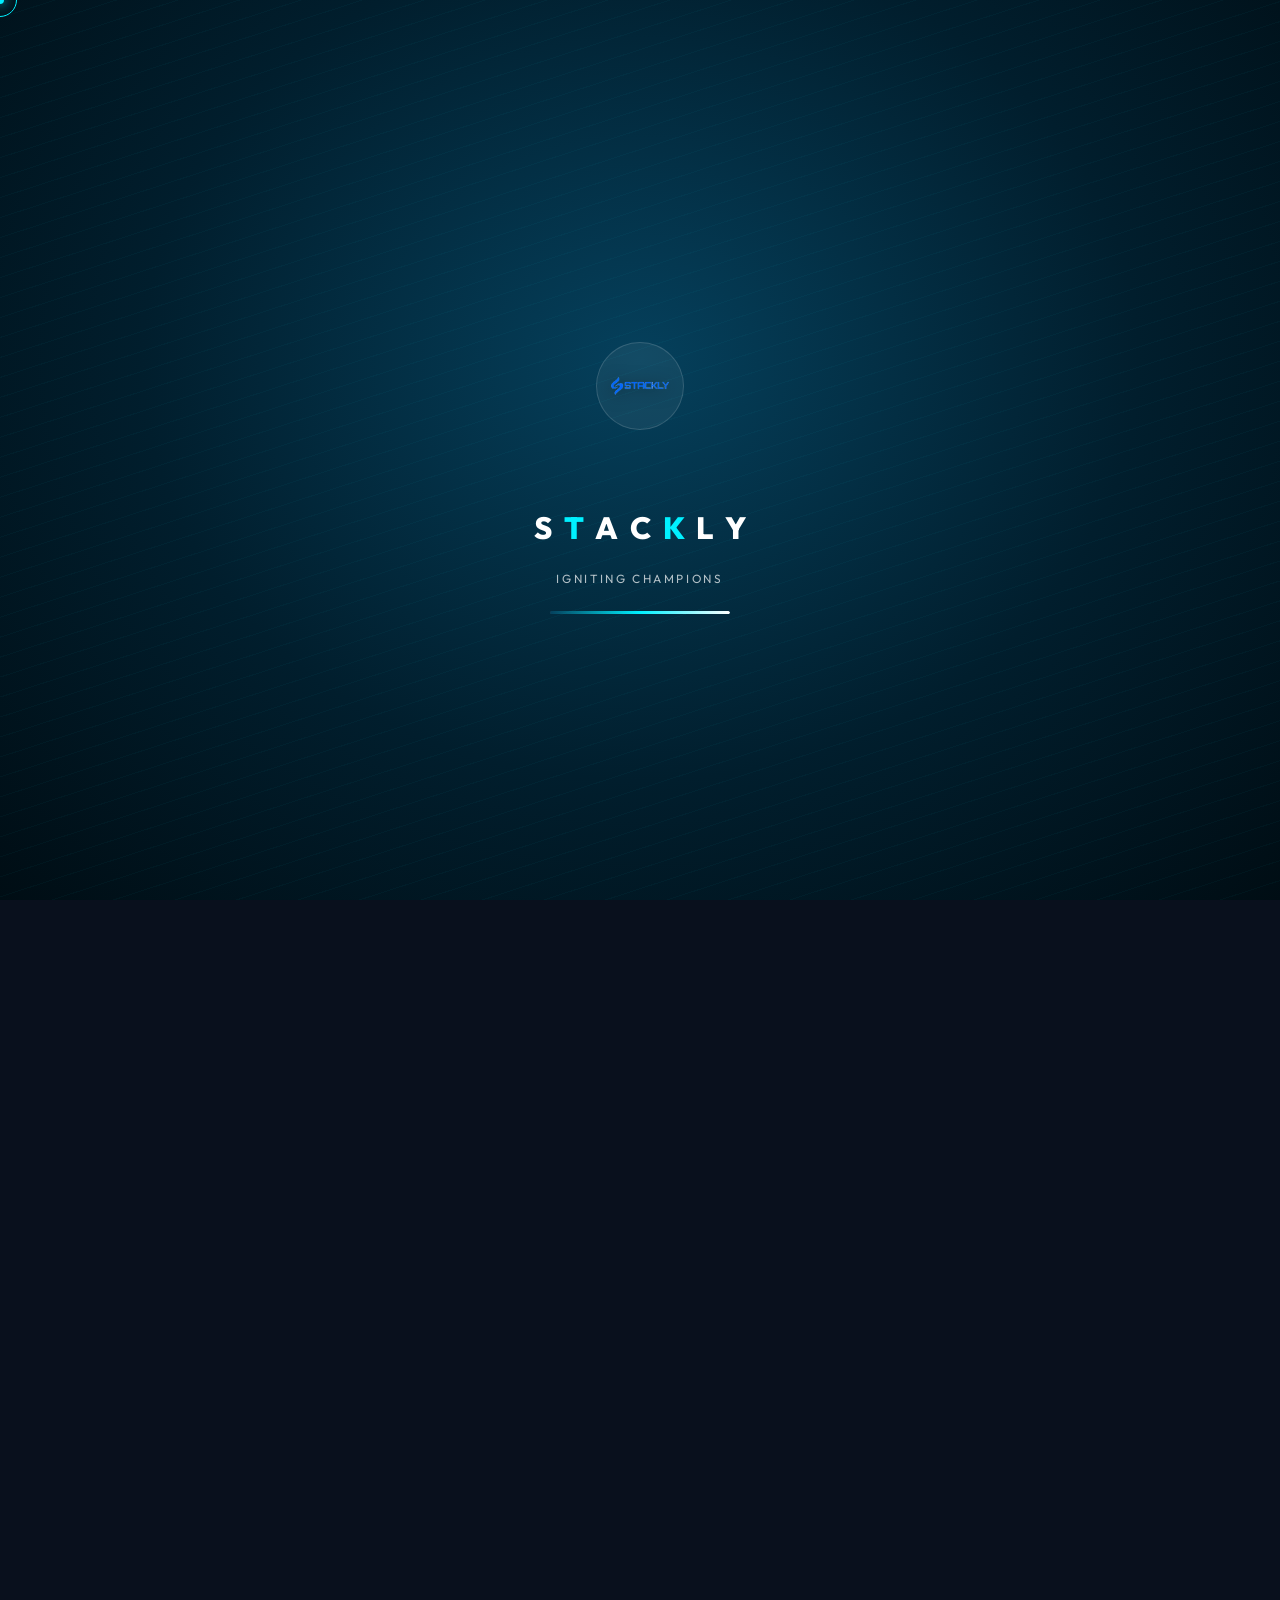
==== index.html @ e56c297e "Add files via upload" ====
<!DOCTYPE html>
<html lang="en" class="preloader-active">
<head>
    <meta charset="UTF-8">
    <meta name="viewport" content="width=device-width, initial-scale=1.0">
    <title>Stackly Sports Academy | Premium Experience</title>
    <link rel="icon" type="image/webp" href="assets/stacklylogo-transparent.webp">
    <link rel="stylesheet" href="style.css">
    <link rel="stylesheet" href="https://cdnjs.cloudflare.com/ajax/libs/font-awesome/6.5.1/css/all.min.css">
    <style>
        .hero {
            position: relative;
            min-height: 100vh;
            display: flex;
            align-items: center;
            justify-content: center;
            text-align: center;
            padding: 40px 20px;
        }
        .hero video {
            position: absolute;
            top: 0; left: 0; width: 100%; height: 100%;
            object-fit: cover;
            z-index: -2;
        }
        .hero-overlay {
            position: absolute;
            top: 0; left: 0; width: 100%; height: 100%;
            background: linear-gradient(to bottom, rgba(3,46,66,0.6), rgba(3,46,66,0.9));
            z-index: -1;
        }
        .hero-content {
            position: relative;
            z-index: 1;
            max-width: 800px;
        }
        .hero-content h1 {
            text-transform: uppercase;
            letter-spacing: 1px;
            text-shadow: 0 4px 15px rgba(0,0,0,0.6);
        }
        .about-redesign { 
            background: linear-gradient(145deg, rgba(16, 28, 52, 0.95) 0%, rgba(8, 15, 28, 0.98) 100%);
            border: 1.5px solid rgba(0, 240, 255, 0.2);
            border-radius: 24px; position: relative; 
            transform: scale(0.8);
            transform-origin: top center;
            margin-bottom: -120px; 
            box-shadow: 0 20px 50px rgba(0,0,0,0.5);
            backdrop-filter: blur(16px);
        }
        @media (max-width: 768px) {
            .about-redesign {
                transform: none;
                margin-bottom: 0;
            }
        }
        .about-stats {
            background: rgba(10, 18, 34, 0.9);
            padding: 30px;
            display: flex;
            justify-content: space-around;
            color: #ffffff;
            border-bottom-left-radius: 20px;
            border-bottom-right-radius: 20px;
            border-top: 1px solid rgba(0, 240, 255, 0.15);
        }
        .stat-item h3 { font-size: 3rem; margin-bottom: 5px; color: #ffffff !important; }
        .stat-item p { font-size: 1rem; margin-bottom: 0; color: #cbd5e1; }
        .floating-badge {
            position: absolute;
            bottom: 15%; right: 25%;
            width: 140px; height: 140px;
            z-index: 10;
        }
        .floating-badge-inner {
            width: 100%; height: 100%;
            position: relative;
        }
        .floating-badge-core {
            position: absolute;
            top: 50%; left: 50%;
            transform: translate(-50%, -50%);
            width: 70px; height: 70px;
            background: var(--bg-dark);
            border-radius: 50%;
            display: flex;
            align-items: center;
            justify-content: center;
            z-index: 2;
            border: 1.5px solid var(--accent);
            box-shadow: 0 0 20px rgba(0, 240, 255, 0.4);
        }
        .floating-badge-core i { font-size: 2rem; color: var(--accent); }
        .floating-badge .rotating-badge {
            position: absolute;
            top: 0; left: 0;
            width: 100%; height: 100%;
            z-index: 1;
            background: linear-gradient(135deg, var(--accent) 0%, var(--accent-blue) 100%);
            border-radius: 50%;
        }
        .floating-badge img { width: 100%; height: 100%; }
        .video-feature-section {
            position: relative;
            background: url('assets/academycenter.webp') center / cover no-repeat;
            padding: 50px 20px;
            overflow: hidden;
            margin-top: 0;
        }
        .video-feature-overlay {
            position: absolute; top: 0; left: 0; width: 100%; height: 100%;
            background: linear-gradient(to right, rgba(5,9,18,0.95) 30%, rgba(5,9,18,0.75));
            z-index: 1;
        }
        .video-feature-content { position: relative; z-index: 2; max-width: 800px; }
        .elite-coach-card {
            background: linear-gradient(145deg, rgba(16, 28, 52, 0.9) 0%, rgba(8, 15, 28, 0.95) 100%);
            border: 1px solid rgba(0, 240, 255, 0.18);
            border-radius: 18px;
            padding: 18px;
            text-align: center;
            transition: var(--transition);
            backdrop-filter: blur(14px);
            box-shadow: 0 14px 35px rgba(0,0,0,0.45);
        }
        .elite-coach-card:hover { transform: translateY(-10px); border-color: var(--accent); box-shadow: 0 20px 45px rgba(0,0,0,0.6), 0 0 25px rgba(0, 240, 255, 0.35); }
        .elite-coach-card img { width: 100%; height: 250px; object-fit: cover; border-radius: 12px; margin-bottom: 15px; transition: transform 0.6s ease; }
        .elite-coach-card:hover img { transform: scale(1.05); }
        .elite-coach-card h4 { margin-bottom: 5px; font-size: 1.25rem; color: #ffffff !important; }
        .elite-coach-card p { font-size: 0.9rem; margin-bottom: 15px; color: #cbd5e1; }
        .coach-social { display: flex; justify-content: center; gap: 10px; }
        .coach-social a {
            width: 34px; height: 34px; border-radius: 50%;
            background: rgba(0, 240, 255, 0.12);
            border: 1px solid rgba(0, 240, 255, 0.3);
            color: var(--accent);
            display: flex; align-items: center; justify-content: center;
            transition: var(--transition); font-size: 0.85rem;
        }
        .coach-social a:hover { transform: translateY(-3px); background: var(--accent); color: #050912; box-shadow: 0 0 15px rgba(0, 240, 255, 0.5); }
        .pricing-card { text-align: left; border: 2px solid transparent; display: flex; flex-direction: column; height: 100%; overflow: visible !important; border-radius: 20px; }
        .pricing-card .btn { margin-top: auto; }
        .pricing-card.premium {
            background-color: var(--bg-dark);
            color: var(--text-light);
            transform: scale(1.05);
            border-color: var(--accent);
        }
        .pricing-card.premium h3, .pricing-card.premium .text-dark { color: var(--text-light); }
        .pricing-card.premium p { color: #cbd5e1; }
        .pricing-features li { display: flex; gap: 10px; margin-bottom: 12px; font-size: 0.95rem; color: #cbd5e1; }
        .pricing-features i { color: var(--accent); margin-top: 4px; }
        .price-tag { font-size: 2.5rem; font-weight: bold; margin: 20px 0; color: #ffffff; }
        .price-tag span { font-size: 1rem; font-weight: normal; color: inherit; opacity: 0.7; }
        .proven-banner {
            background: linear-gradient(145deg, rgba(16, 28, 52, 0.95) 0%, rgba(8, 15, 28, 0.98) 100%);
            border: 1.5px solid rgba(0, 240, 255, 0.2);
            border-radius: 24px; overflow: hidden;
            display: flex; align-items: center; color: #ffffff;
            box-shadow: 0 20px 50px rgba(0,0,0,0.5);
            backdrop-filter: blur(16px);
        }
        .proven-content { padding: 40px; flex: 1; color: #ffffff; }
        .proven-content h2, .proven-content h3 { color: #ffffff !important; }
        .proven-content p { color: #cbd5e1 !important; }
        .proven-img { flex: 1; height: 100%; min-height: 400px; background: url('assets/coach female1-optimized.webp') center/cover; transition: transform 0.6s ease; }
        .proven-banner:hover .proven-img { transform: scale(1.05); }
    </style>
</head>
<body>
<div id="sa-preloader" class="sa-preloader" role="status" aria-live="polite" aria-label="Loading Stackly Sports Academy">
    <div class="sa-preloader__field" aria-hidden="true"></div>
    <div class="sa-preloader__core">
        <div class="sa-preloader__lane"></div>
        <div class="sa-preloader__lane sa-preloader__lane--mid"></div>
        <div class="sa-preloader__lane sa-preloader__lane--inner"></div>
        <div class="sa-preloader__runner" aria-hidden="true"><span></span></div>
        <div class="sa-preloader__ball" aria-hidden="true"></div>
        <div class="sa-preloader__mark">
            <img src="assets/stacklylogo-transparent.webp" alt="Stackly">
        </div>
    </div>
    <div class="sa-preloader__brand" aria-hidden="true">
        <span>S</span><span>T</span><span>A</span><span>C</span><span>K</span><span>L</span><span>Y</span>
    </div>
    <p class="sa-preloader__tag">Igniting champions</p>
    <div class="sa-preloader__bar" aria-hidden="true"><span></span></div>
</div>
<script>
(function () {
  window.__saPreloaderStarted = true;
  document.documentElement.classList.add("preloader-active");
  setTimeout(function () {
    var el = document.getElementById("sa-preloader");
    document.documentElement.classList.remove("preloader-active");
    if (!el || el.classList.contains("is-done")) return;
    el.classList.add("is-done");
    setTimeout(function () { if (el.parentNode) el.parentNode.removeChild(el); }, 600);
  }, 2000);
})();
</script>
<div class="page-wrapper">
    <nav class="navbar">
        <a href="index.html" class="nav-logo">
            <img src="assets/stacklylogo-transparent.webp" alt="Stackly Logo">
        </a>
        <div class="menu-toggle"><i class="fas fa-bars"></i></div>
        <div class="nav-links">
        <div class="mobile-menu-header">
            <img src="assets/stacklylogo-transparent.webp" alt="Stackly Logo">
            <button class="mobile-close-btn"><i class="fas fa-times"></i></button>
        </div>
            <a href="index.html">Home</a>
            <a href="about.html">About</a>
            <a href="program.html">Program</a>
            <a href="pricing.html">Pricing</a>
            <a href="blog.html">Blog</a>
            <a href="contact.html">Contact</a>
        <div class="mobile-auth-wrapper" data-auth-nav>
            <a href="signin.html" class="btn btn-outline">Sign In</a>
            <a href="signup.html" class="btn btn-primary">Get Started</a>
        </div>
        </div>
        <div class="nav-auth-buttons" data-auth-nav style="display: flex; gap: 15px; margin-left: auto; align-items: center;">
                <a href="signin.html" class="btn btn-outline" style="padding: 10px 25px; font-size: 1.05rem;">Sign In</a>
                <a href="signup.html" class="btn btn-primary" style="padding: 10px 25px; font-size: 1.05rem;">Get Started <i class="fas fa-arrow-right"></i></a>
            </div>
    </nav>
    <header class="hero">
        <video id="heroVideo" src="video/basketball.mp4" autoplay loop muted playsinline preload="auto"></video>
        <div class="hero-overlay"></div>
        <div class="hero-content anim-fade-up" style="display: flex; flex-direction: column; gap: 30px; padding-top: 80px;">
            <p class="anim-slide-left del-100" style="color: var(--accent); font-weight: bold; letter-spacing: 2px; text-transform: uppercase; margin: 0;">Unleash Your Potential</p>
            <h1 class="anim-zoom-in del-200" style="margin: 0;">Elite Multi-Sports Academy for <span class="highlight">Champions</span></h1>
            <p class="anim-fade-up del-300" style="color: #e0e0e0; font-size: 1.2rem; margin: 0;">We provide expert coaching across Football, Basketball, Cricket, Tennis, Volleyball, and Athletics. Develop your skills with our performance-focused training designed for beginners and competitive athletes alike.</p>
            <div class="d-flex justify-center gap-2 anim-fade-up del-400">
                <a href="404.html" class="btn btn-primary">Start Your Own Journey <i class="fas fa-arrow-right"></i></a>
                <a href="404.html" class="btn btn-outline">Contact Us <i class="fas fa-arrow-right"></i></a>
            </div>
        </div>
    </header>
    <section class="bg-light-section anim-fade-up about-section" style="padding-top: 60px;">
        <div class="container about-redesign">
            <div class="floating-badge anim-zoom-in del-300">
                <div class="floating-badge-inner">
                    <div class="floating-badge-core">
                        <i class="fas fa-trophy text-light"></i>
                    </div>
                    <svg class="rotating-badge" viewBox="0 0 100 100" aria-hidden="true">
                        <path id="badgePath" d="M 50, 50 m -38, 0 a 38,38 0 1,1 76,0 a 38,38 0 1,1 -76,0" fill="transparent" />
                        <text fill="#00f0ff" font-weight="800" font-size="13" letter-spacing="1.2">
                            <textPath href="#badgePath">Play Better · Win Smarter · </textPath>
                        </text>
                    </svg>
                </div>
            </div>
            <div class="about-redesign-layout" style="display: flex; gap: 30px; align-items: stretch; flex-wrap: wrap;">
                <div style="flex: 2; display: flex; flex-direction: column; gap: 30px; min-width: 60%;">
                    <div style="display: flex; gap: 20px; align-items: stretch; flex-wrap: wrap;">
                        <div class="anim-slide-right" style="flex: 1; min-width: 250px; display: flex; align-items: flex-end;">
                            <img src="assets/coach female1-optimized.webp" alt="Coach" style="width: 100%; height: 480px; object-fit: cover; object-position: top center; border-radius: 10px; margin-bottom: -15px;">
                        </div>
                        <div class="anim-fade-up del-100" style="flex: 1.5; padding-top: 10px; min-width: 300px; position: relative; padding-bottom: 30px;">
                            <p style="text-transform: uppercase; letter-spacing: 1px; font-weight: bold; margin-bottom: 5px; opacity: 0.5;"><i class="fas fa-info-circle text-light"></i> ABOUT US</p>
                            <h2 class="text-light" style="margin-bottom: 15px;"><span class="highlight">Elevate Your Game</span> at Our<br>Sports Academy</h2>
                            <p style="color: #ffffff;">Experience world-class athletic facilities, professional coaching, and a thriving community built for athletes in Football, Basketball, Tennis, Cricket, and more.</p>
                            <p style="color: #ffffff;">Where passion meets performance, and every match feels unforgettable.</p>
                            <ul class="gap-2 flex-column" style="margin: 20px 0;">
                                <li class="anim-slide-left del-200" style="display: flex; gap: 15px; align-items: center;"><i class="far fa-check-square highlight" style="font-size: 1.2rem;"></i> <span class="text-light" style="font-weight: 600;">Community-Driven Culture</span></li>
                                <li class="anim-slide-left del-300" style="display: flex; gap: 15px; align-items: center;"><i class="far fa-check-square highlight" style="font-size: 1.2rem;"></i> <span class="text-light" style="font-weight: 600;">Programs for All Levels</span></li>
                                <li class="anim-slide-left del-400" style="display: flex; gap: 15px; align-items: center;"><i class="far fa-check-square highlight" style="font-size: 1.2rem;"></i> <span class="text-light" style="font-weight: 600;">Modern Training Approach</span></li>
                            </ul>
                            <div style="display: flex; justify-content: space-between; align-items: center;">
                                <a href="404.html" class="btn btn-primary" style="margin-top: 10px;">Learn More About Us <i class="fas fa-arrow-right"></i></a>
                            </div>
                        </div>
                    </div>
                    <div class="about-stats about-redesign-stats anim-fade-up del-200" style="background-color: #f2f7ec; border-radius: 10px; padding: 25px 40px; display: flex; justify-content: space-around; box-shadow: none; margin-top: -20px; align-items: center; border: 1px solid rgba(139, 195, 74, 0.2);">
                        <div class="stat-item text-center">
                            <h3 style="color: blue; margin-bottom: 5px; font-size: 2.2rem;">10+</h3>
                            <p style="margin: 0; color: #555; font-size: 0.95rem;">Years of coaching excellence</p>
                        </div>
                        <div class="stat-item text-center">
                            <h3 style="color: blue; margin-bottom: 5px; font-size: 2.2rem;">8K</h3>
                            <p style="margin: 0; color: #555; font-size: 0.95rem;">Active & satisfied members</p>
                        </div>
                        <div class="stat-item text-center">
                            <h3 style="color: blue; margin-bottom: 5px; font-size: 2.2rem;">97%</h3>
                            <p style="margin: 0; color: #555; font-size: 0.95rem;">Positive improvement rate</p>
                        </div>
                    </div>
                </div>
                <div class="anim-slide-left rounded-img" style="flex: 1; border-radius: 10px; overflow: hidden; min-width: 30%;">
                    <img src="assets/academy.webp" alt="Player" class="img-fit" style="height: 100%; border-radius: 10px;">
                </div>
            </div>
        </div>
    </section>
   <section class="bg-light-section arsenal-section" style="padding-top: 20px; padding-bottom: 40px;">
    <div class="container">
        <div class="section-header section-header-center anim-fade-up">
            <h2 style="font-size: 2.8rem; margin-bottom: 15px; color: #ffffff;">
                The Stackly <span class="highlight">Sports Arena</span>
            </h2>
            <p style="color: #666; max-width: 600px; margin: 0 auto; font-size: 1.1rem;">
                Experience world-class sports facilities designed to improve fitness, skills, teamwork, and performance.
            </p>
        </div>

        <div class="facility-grid">

            <div class="facility-card anim-zoom-in del-100 hover-shine hover-glow">
                <img src="./assets/cricket.webp" alt="Cricket Ground" class="facility-img">
                <div class="facility-overlay"></div>
                <div class="facility-content">
                    <h3 class="text-light" style="margin: 0; font-size: 1.3rem;">
                        Professional Cricket Ground
                    </h3>
                    <p style="font-size: 0.95rem;">
                        Full-size pitch for professional cricket training.
                    </p>
                </div>
            </div>

            <div class="facility-card anim-zoom-in del-200 hover-shine hover-glow">
                <img src="./assets/volleyball.webp" alt="Volleyball Court" class="facility-img">
                <div class="facility-overlay"></div>
                <div class="facility-content">
                    <h3 class="text-light" style="margin: 0; font-size: 1.3rem;">
                        Pro Volleyball Court
                    </h3>
                    <p style="font-size: 0.95rem;">
                        Competition-ready court for team training.
                    </p>
                </div>
            </div>

            <div class="facility-card anim-zoom-in del-300 hover-shine hover-glow">
                <img src="./assets/badminton.webp" alt="Badminton Court" class="facility-img">
                <div class="facility-overlay"></div>
                <div class="facility-content">
                    <h3 class="text-light" style="margin: 0; font-size: 1.3rem;">
                        Badminton Arena
                    </h3>
                    <p style="font-size: 0.95rem;">
                        Indoor courts for speed and agility training.
                    </p>
                </div>
            </div>

            <div class="facility-card anim-zoom-in del-400 hover-shine hover-glow">
                <img src="./assets/running-track-.webp" alt="Athletics Track" class="facility-img">
                <div class="facility-overlay"></div>
                <div class="facility-content">
                    <h3 class="text-light" style="margin: 0; font-size: 1.3rem;">
                        Athletics Track
                    </h3>
                    <p style="font-size: 0.95rem;">
                        Professional track for sprint and endurance training.
                    </p>
                </div>
            </div>

        </div>
    </div>
</section>


<section class="container" style="padding-top: 40px;">
    <div class="proven-banner anim-zoom-in hover-glow">

        <div class="proven-content anim-slide-right del-200">

            <h2 class="text-light">
                Expert Sports Coaching That Builds
                <span class="highlight">Confident Athletes</span>
            </h2>

            <p class="text-light" style="margin-bottom: 30px;">
                Professional coaching, structured training, and personalized guidance
                help athletes improve technique, fitness, confidence, and competitive performance.
            </p>

            <div class="d-flex align-center gap-2">

                <div style="display: flex; margin-right: 10px;">

                    <img src="assets/coach female1-optimized.webp"
                         style="width: 40px; height: 40px; border-radius: 50%; border: 2px solid #fff; margin-left: -10px;">

                    <img src="assets/coach male1-optimized.webp"
                         style="width: 40px; height: 40px; border-radius: 50%; border: 2px solid #fff; margin-left: -10px;">

                    <img src="assets/m1.webp"
                         style="width: 40px; height: 40px; border-radius: 50%; border: 2px solid #fff; margin-left: -10px;">

                    <div style="width: 40px; height: 40px; border-radius: 50%;
                                border: 2px solid #fff; margin-left: -10px;
                                background: var(--accent); display: flex;
                                align-items: center; justify-content: center;
                                font-weight: bold; font-size: 0.8rem;"
                         class="text-light">
                        8K+
                    </div>

                </div>

                <div>
                    <p style="margin: 0; font-size: 0.85rem;" class="text-muted">
                        Trusted by
                    </p>

                    <p style="margin: 0; font-weight: bold; font-size: 0.95rem;" class="text-light">
                        8000+ happy athletes
                    </p>
                </div>

            </div>
        </div>

        <div class="proven-img anim-slide-left del-300"></div>

    </div>
</section>


<section class="bg-light-section" style="margin-top: 60px;">

    <div class="container grid grid-2 gap-4 align-center">

        <div class="anim-slide-right rounded-img"
             style="box-shadow: -20px 20px 0px rgba(0, 240, 255, 0.2); overflow: visible;">

            <img src="assets/trainingcenter.webp"
                 alt="Sports Training"
                 class="img-fit"
                 style="max-height: 600px; border-radius: 15px;">

        </div>

        <div class="anim-slide-left del-200">

            <p style="text-transform: uppercase; letter-spacing: 1px; font-weight: bold; margin-bottom: 5px;">
                <i class="fas fa-cogs text-light"></i>
                HOW IT WORKS
            </p>

            <p class="text-light" style="margin-bottom: 40px;">
                Our sports training program is designed to be simple, flexible,
                and performance-focused. Choose your sport, complete your assessment,
                and train with experienced coaches.
            </p>

            <div class="timeline">

                <div class="timeline-item anim-fade-up del-100">

                    <div class="timeline-icon">
                        <i class="fas fa-file-signature"></i>
                    </div>

                    <h4 class="text-light">
                        Choose Your Sport & Training Plan
                    </h4>

                    <p>
                        Select from Cricket, Volleyball, Badminton, Athletics,
                        Football, Basketball, Tennis, and other sports programs
                        based on your goals and experience level.
                    </p>

                </div>


                <div class="timeline-item anim-fade-up del-200">

                    <div class="timeline-icon">
                        <i class="fas fa-clipboard-check"></i>
                    </div>

                    <h4 class="text-light">
                        Complete Your Skill Assessment
                    </h4>

                    <p>
                        Our coaches evaluate your current fitness, technical skills,
                        strengths, and areas that need improvement.
                    </p>

                </div>


                <div class="timeline-item anim-fade-up del-300">

                    <div class="timeline-icon">
                        <i class="fas fa-users"></i>
                    </div>

                    <h4 class="text-light">
                        Train With Professional Coaches
                    </h4>

                    <p>
                        Participate in structured training sessions with experienced
                        coaches who provide feedback, technique correction, and
                        personalized performance guidance.
                    </p>

                </div>

            </div>

        </div>

    </div>

</section>


<section class="video-feature-section">

    <div class="video-feature-overlay"></div>

    <div class="container" style="position: relative; z-index: 2;">

        <div class="d-flex justify-between align-center" style="margin-bottom: 30px;">

            <div class="video-feature-content anim-slide-right">

                <p style="text-transform: uppercase; letter-spacing: 1px; font-weight: bold; margin-bottom: 5px;">
                    <i class="fas fa-cogs highlight"></i>
                    OUR TRAINING PROGRAMS
                </p>

                <h2 style="font-size: 3.5rem; line-height: 1.1; margin-bottom: 20px;">

                    Professional
                    <span class="highlight">Sports Training Programs</span>

                    to Build
                    <span class="highlight">
                        Skill, Fitness, and Confidence
                    </span>

                </h2>

                <p style="font-size: 1.1rem; color: #fff; max-width: 700px;">
                    Our training programs are designed for beginners,
                    developing athletes, and competitive players. Train across
                    cricket, volleyball, badminton, athletics, football,
                    basketball, tennis, and fitness with structured coaching
                    and performance-focused sessions.
                </p>

            </div>


            <div class="anim-zoom-in del-200">

                <div class="play-btn-wrapper">

                    <svg class="play-btn-text" viewBox="0 0 100 100">

                        <path id="circlePath"
                              d="M 50, 50 m -40, 0 a 40,40 0 1,1 80,0 a 40,40 0 1,1 -80,0"
                              fill="transparent" />

                        <text fill="var(--accent)"
                              font-weight="bold"
                              font-size="12"
                              letter-spacing="2">

                            <textPath href="#circlePath">
                                Watch our video · Watch our video ·
                            </textPath>

                        </text>

                    </svg>

                    <div class="play-btn-icon">
                        <i class="fas fa-play" style="margin-left: 5px;"></i>
                    </div>

                </div>

            </div>

        </div>


        <div class="grid grid-4 gap-2">

            <div class="glass-card d-flex gap-1 align-center anim-fade-up del-100">

                <i class="fas fa-medal fa-2x highlight"></i>

                <h4 style="margin: 0; font-size: 1.1rem;">
                    Professional Sports Coaching
                </h4>

            </div>


            <div class="glass-card d-flex gap-1 align-center anim-fade-up del-200">

                <i class="fas fa-running fa-2x highlight"></i>

                <h4 style="margin: 0; font-size: 1.1rem;">
                    Fitness & Performance Training
                </h4>

            </div>


            <div class="glass-card d-flex gap-1 align-center anim-fade-up del-300">

                <i class="fas fa-trophy fa-2x highlight"></i>

                <h4 style="margin: 0; font-size: 1.1rem;">
                    Competition Preparation
                </h4>

            </div>


            <div class="glass-card d-flex gap-1 align-center anim-fade-up del-400">

                <i class="fas fa-brain fa-2x highlight"></i>

                <h4 style="margin: 0; font-size: 1.1rem;">
                    Strategy & Game Intelligence
                </h4>

            </div>

        </div>

    </div>

</section>


<div class="video-modal" id="videoModal">

    <div class="video-modal-content">

        <i class="fas fa-times close-modal"></i>

        <video src="video/hero2.mp4"
               controls
               style="width: 100%; display: block;">
        </video>

    </div>

</div>


<section class="bg-light-section"
         style="padding-top: 50px; padding-bottom: 50px;">

    <div class="container">

        <div class="section-header section-header-center anim-fade-up"
             style="margin-bottom: 2rem;">

            <p style="text-transform: uppercase;
                      letter-spacing: 1px;
                      font-weight: bold;
                      color: #00f0ff;
                      margin-bottom: 5px;">
                OUR COACHING TEAM
            </p>

            <h2 style="font-size: 2.8rem;
                       margin-bottom: 15px;
                       color: #ffffff;">

                Meet Our
                <span class="highlight">Expert Coaches</span>

            </h2>

        </div>


        <div class="coach-grid">

            <div class="coach-card anim-slide-left del-100 hover-lift hover-shine">

                <img src="./assets/coach male5-optimized.webp"
                     alt="Cricket Coach"
                     class="coach-img">

                <h3 style="color: #ffffff; margin-bottom: 5px;">
                    Arjun Mehta
                </h3>

                <p style="color: #00f0ff;
                          font-size: 0.9rem;
                          font-weight: bold;">
                    Head Cricket Coach
                </p>

                <p style="color: #666;
                          font-size: 0.9rem;
                          margin-top: 15px;
                          line-height: 1.4;">
                    Specializes in batting technique, bowling skills,
                    match preparation, and youth development.
                </p>

                <div class="coach-socials">
                    <a href="404.html"><i class="fa-brands fa-x-twitter"></i></a>
                    <a href="404.html"><i class="fa-brands fa-instagram"></i></a>
                    <a href="404.html"><i class="fa-brands fa-facebook-f"></i></a>
                </div>

            </div>


            <div class="coach-card anim-zoom-in del-200 hover-lift hover-shine">

                <img src="./assets/coach female1-optimized.webp"
                     alt="Volleyball Coach"
                     class="coach-img">

                <h3 style="color: #ffffff; margin-bottom: 5px;">
                    Ananya Rao
                </h3>

                <p style="color: #00f0ff;
                          font-size: 0.9rem;
                          font-weight: bold;">
                    Volleyball Director
                </p>

                <p style="color: #666;
                          font-size: 0.9rem;
                          margin-top: 15px;
                          line-height: 1.4;">
                    Focuses on team coordination, serving techniques,
                    defensive skills, and competitive preparation.
                </p>

                <div class="coach-socials">
                    <a href="404.html"><i class="fa-brands fa-x-twitter"></i></a>
                    <a href="404.html"><i class="fa-brands fa-instagram"></i></a>
                    <a href="404.html"><i class="fa-brands fa-facebook-f"></i></a>
                </div>

            </div>


            <div class="coach-card anim-slide-right del-300 hover-lift hover-shine">

                <img src="./assets/coach male1-optimized.webp"
                     alt="Badminton Coach"
                     class="coach-img">

                <h3 style="color: #ffffff; margin-bottom: 5px;">
                    Rahul Verma
                </h3>

                <p style="color: #00f0ff;
                          font-size: 0.9rem;
                          font-weight: bold;">
                    Badminton Coach
                </p>

                <p style="color: #666;
                          font-size: 0.9rem;
                          margin-top: 15px;
                          line-height: 1.4;">
                    Specializes in footwork, racket control, agility,
                    attacking play, and match strategy.
                </p>

                <div class="coach-socials">
                    <a href="404.html"><i class="fa-brands fa-x-twitter"></i></a>
                    <a href="404.html"><i class="fa-brands fa-instagram"></i></a>
                    <a href="404.html"><i class="fa-brands fa-facebook-f"></i></a>
                </div>

            </div>


            <div class="coach-card anim-zoom-in del-400 hover-lift hover-shine">

                <img src="./assets/w5.webp"
                     alt="Athletics Coach"
                     class="coach-img">

                <h3 style="color: #ffffff; margin-bottom: 5px;">
                    Priya Sharma
                </h3>

                <p style="color: #00f0ff;
                          font-size: 0.9rem;
                          font-weight: bold;">
                    Head Athletics Coach
                </p>

                <p style="color: #666;
                          font-size: 0.9rem;
                          margin-top: 15px;
                          line-height: 1.4;">
                    Specializes in sprint mechanics, endurance,
                    strength conditioning, and athletic performance.
                </p>

                <div class="coach-socials">
                    <a href="404.html"><i class="fa-brands fa-x-twitter"></i></a>
                    <a href="404.html"><i class="fa-brands fa-instagram"></i></a>
                    <a href="404.html"><i class="fa-brands fa-facebook-f"></i></a>
                </div>

            </div>

        </div>

    </div>

</section>
    <section class="facts-section">
        <div class="container">
            <div class="facts-grid">
                <div class="facts-image-col anim-slide-left" style="height: 100%;">
                    <img src="assets/academycenter.webp" alt="Coach" style="width: 100%; height: 100%; min-height: 350px; object-fit: cover; border-radius: 20px;">
                </div>
                <div class="facts-content-col anim-fade-up del-200">
                    <div class="facts-header">
                        <p style="color: #ffffff; font-weight: bold; text-transform: uppercase; letter-spacing: 1px; display: flex; align-items: center; gap: 10px; margin-bottom: 15px;"><i class="fas fa-info-circle" style="color: var(--accent);"></i> OUR FACTS</p>
                        <h2 class="facts-title">Impressive facts <span style="font-weight: normal;">about our<br>sports academy</span></h2>
                        <p class="facts-desc">Discover what makes our academy one of the most trusted and fastest-growing communities. From expert coaching to top-class facilities and thriving member engagement — we elevate every player's experience.</p>
                    </div>
                    <div class="facts-stats">
                        <div class="stat-box">
                            <h3>10+</h3>
                            <p>Years of coaching<br>excellence</p>
                        </div>
                        <div class="stat-box">
                            <h3>8K</h3>
                            <p>Active & satisfied<br>members</p>
                        </div>
                        <div class="stat-box">
                            <h3>97%</h3>
                            <p>Positive improvement<br>rate</p>
                        </div>
                    </div>
                    <div class="facts-checklist">
                        <p><i class="fas fa-check-square"></i> Eco-Friendly Court Design</p>
                        <p><i class="fas fa-check-square"></i> Energetic Sports Community</p>
                        <p><i class="fas fa-check-square"></i> Host of Local Tournaments</p>
                        <p><i class="fas fa-check-square"></i> Professional Facility Maintenance</p>
                    </div>
                    <a href="404.html" class="btn btn-primary" style="padding: 15px 35px; font-weight: bold; margin-top: 10px; border-radius: 30px;">Learn More About Us <i class="fas fa-arrow-right" style="margin-left: 5px;"></i></a>
                </div>
            </div>
        </div>
    </section>

    <!-- NEW SECTION 1: Live Arena & Turf Training Schedule Matrix -->
    <section class="content-section athletic-bg-grid" id="arena-schedule">
        <div class="container">
            <div class="section-header section-header-center anim-fade-up">
                <span class="section-eyebrow"><i class="fas fa-calendar-check"></i> Real-Time Arena Schedule</span>
                <h2>Live Turf & Court <span class="highlight">Daily Training Slots</span></h2>
                <p style="max-width: 720px; margin: 0 auto;">Check open arena slots, competitive scrimmage schedules, and masterclass times updated live across all 6 sport departments.</p>
            </div>
            
            <div class="schedule-filter-bar anim-fade-up del-100">
                <button class="schedule-filter-btn active" data-filter="all"><i class="fas fa-th-large"></i> All Arenas</button>
                <button class="schedule-filter-btn" data-filter="football"><i class="fas fa-futbol"></i> Football Turf</button>
                <button class="schedule-filter-btn" data-filter="basketball"><i class="fas fa-basketball"></i> Hardwood Court</button>
                <button class="schedule-filter-btn" data-filter="tennis"><i class="fas fa-table-tennis-paddle-ball"></i> Tennis Center</button>
                <button class="schedule-filter-btn" data-filter="track"><i class="fas fa-person-running"></i> Sprint Track</button>
            </div>

            <div class="schedule-grid-table anim-fade-up del-200">
                <div class="schedule-card" data-sport="football">
                    <div class="d-flex justify-between align-center" style="margin-bottom: 12px;">
                        <span class="schedule-time-badge">06:00 - 08:00 AM</span>
                        <span class="sports-badge sports-badge-volt"><i class="fas fa-circle-dot"></i> Live Slot Open</span>
                    </div>
                    <h3 style="font-size: 1.25rem; color: #fff; margin-bottom: 6px;">Pro Tactical Pitch Drills & Possession</h3>
                    <p style="font-size: 0.92rem; color: var(--text-muted); margin-bottom: 15px;">Turf Arena A • Head Coach Marcus Rivera • Max 18 Athletes</p>
                    <div class="d-flex justify-between align-center">
                        <span style="color: var(--accent-secondary); font-weight: 700; font-size: 0.9rem;"><i class="fas fa-bolt"></i> Elite Varsity & Pro</span>
                        <a href="404.html" class="btn btn-outline" style="padding: 6px 18px; font-size: 0.9rem;">Reserve Slot</a>
                    </div>
                </div>

                <div class="schedule-card" data-sport="basketball">
                    <div class="d-flex justify-between align-center" style="margin-bottom: 12px;">
                        <span class="schedule-time-badge">09:30 - 11:30 AM</span>
                        <span class="sports-badge sports-badge-cyan"><i class="fas fa-circle-dot"></i> 4 Slots Left</span>
                    </div>
                    <h3 style="font-size: 1.25rem; color: #fff; margin-bottom: 6px;">Pick-and-Roll Mechanics & Shot Arc Lab</h3>
                    <p style="font-size: 0.92rem; color: var(--text-muted); margin-bottom: 15px;">NBA Reg Court 2 • Coach David Chen • Max 12 Athletes</p>
                    <div class="d-flex justify-between align-center">
                        <span style="color: var(--accent); font-weight: 700; font-size: 0.9rem;"><i class="fas fa-chart-line"></i> Shooting Biometrics</span>
                        <a href="404.html" class="btn btn-outline" style="padding: 6px 18px; font-size: 0.9rem;">Reserve Slot</a>
                    </div>
                </div>

                <div class="schedule-card" data-sport="track">
                    <div class="d-flex justify-between align-center" style="margin-bottom: 12px;">
                        <span class="schedule-time-badge">04:00 - 05:30 PM</span>
                        <span class="sports-badge sports-badge-volt"><i class="fas fa-circle-dot"></i> Instant Check-in</span>
                    </div>
                    <h3 style="font-size: 1.25rem; color: #fff; margin-bottom: 6px;">Sprint Acceleration & Laser Gate Timing</h3>
                    <p style="font-size: 0.92rem; color: var(--text-muted); margin-bottom: 15px;">Olympic 8-Lane Oval • Coach Emma Thompson • All Levels</p>
                    <div class="d-flex justify-between align-center">
                        <span style="color: var(--accent-secondary); font-weight: 700; font-size: 0.9rem;"><i class="fas fa-stopwatch"></i> Laser Timing</span>
                        <a href="404.html" class="btn btn-outline" style="padding: 6px 18px; font-size: 0.9rem;">Reserve Slot</a>
                    </div>
                </div>

                <div class="schedule-card" data-sport="tennis">
                    <div class="d-flex justify-between align-center" style="margin-bottom: 12px;">
                        <span class="schedule-time-badge">06:00 - 07:30 PM</span>
                        <span class="sports-badge sports-badge-pulse"><i class="fas fa-fire"></i> High Demand</span>
                    </div>
                    <h3 style="font-size: 1.25rem; color: #fff; margin-bottom: 6px;">Power Serve & Cross-Court Topspin Combine</h3>
                    <p style="font-size: 0.92rem; color: var(--text-muted); margin-bottom: 15px;">Championship Clay Court 1 • Coach Elena Rostova</p>
                    <div class="d-flex justify-between align-center">
                        <span style="color: var(--accent); font-weight: 700; font-size: 0.9rem;"><i class="fas fa-trophy"></i> Tournament Prep</span>
                        <a href="404.html" class="btn btn-outline" style="padding: 6px 18px; font-size: 0.9rem;">Reserve Slot</a>
                    </div>
                </div>
            </div>
        </div>
    </section>

    <!-- NEW SECTION 2: High-Performance Tech & Biometrics Lab -->
    <section class="content-section" style="background: linear-gradient(180deg, #070c18 0%, #0c1527 100%);">
        <div class="container">
            <div class="section-header section-header-center anim-fade-up">
                <span class="section-eyebrow"><i class="fas fa-microchip"></i> Next-Gen Sports Science</span>
                <h2>Integrated Biometrics & <span class="highlight-cyan">AI Performance Telemetry</span></h2>
                <p style="max-width: 760px; margin: 0 auto;">Every repetition counts. Stackly integrates real-time athlete telemetry, smart wearable syncing, and video force vector breakdown.</p>
            </div>

            <div class="grid grid-3 gap-3">
                <div class="telemetry-card anim-slide-left del-100">
                    <div class="metric-ring-container">
                        <svg class="metric-ring-svg" viewBox="0 0 100 100">
                            <circle class="metric-ring-bg" cx="50" cy="50" r="45"></circle>
                            <circle class="metric-ring-fill volt" cx="50" cy="50" r="45" style="stroke-dashoffset: 45;"></circle>
                        </svg>
                        <div class="metric-value-center rollup-metric" data-target="94" data-suffix="%">94%</div>
                    </div>
                    <h3 style="text-align: center; color: #fff; font-size: 1.3rem; margin-bottom: 8px;">VO2 Max & Heart Rate Zone 5</h3>
                    <p style="text-align: center; font-size: 0.92rem; color: var(--text-muted); margin-bottom: 16px;">Live wearable telemetry tracks cardiovascular endurance and anaerobic threshold during high-tempo drills.</p>
                    <div class="d-flex justify-between align-center" style="border-top: 1px solid rgba(255,255,255,0.08); padding-top: 14px;">
                        <span style="font-size: 0.85rem; color: var(--accent);"><i class="fas fa-heart-pulse"></i> Real-Time Sync</span>
                        <span style="font-size: 0.85rem; color: #fff; font-weight: 700;">182 BPM Peak</span>
                    </div>
                </div>

                <div class="telemetry-card anim-zoom-in del-200">
                    <div class="metric-ring-container">
                        <svg class="metric-ring-svg" viewBox="0 0 100 100">
                            <circle class="metric-ring-bg" cx="50" cy="50" r="45"></circle>
                            <circle class="metric-ring-fill" cx="50" cy="50" r="45" style="stroke-dashoffset: 65;"></circle>
                        </svg>
                        <div class="metric-value-center rollup-metric" data-target="34" data-suffix=" km/h">34 km/h</div>
                    </div>
                    <h3 style="text-align: center; color: #fff; font-size: 1.3rem; margin-bottom: 8px;">Radar Sprint Velocity & Acceleration</h3>
                    <p style="text-align: center; font-size: 0.92rem; color: var(--text-muted); margin-bottom: 16px;">Dual laser timing gates capture 10m sprint splits, initial burst velocity, and deceleration stability metrics.</p>
                    <div class="d-flex justify-between align-center" style="border-top: 1px solid rgba(255,255,255,0.08); padding-top: 14px;">
                        <span style="font-size: 0.85rem; color: var(--accent-secondary);"><i class="fas fa-gauge-high"></i> Laser Timing</span>
                        <span style="font-size: 0.85rem; color: #fff; font-weight: 700;">0.92s 10m Split</span>
                    </div>
                </div>

                <div class="telemetry-card anim-slide-right del-300">
                    <div class="metric-ring-container">
                        <svg class="metric-ring-svg" viewBox="0 0 100 100">
                            <circle class="metric-ring-bg" cx="50" cy="50" r="45"></circle>
                            <circle class="metric-ring-fill crimson" cx="50" cy="50" r="45" style="stroke-dashoffset: 80;"></circle>
                        </svg>
                        <div class="metric-value-center rollup-metric" data-target="760" data-suffix=" W">760 W</div>
                    </div>
                    <h3 style="text-align: center; color: #fff; font-size: 1.3rem; margin-bottom: 8px;">Force Plate Kinetic Output</h3>
                    <p style="text-align: center; font-size: 0.92rem; color: var(--text-muted); margin-bottom: 16px;">Dual Bertec force plates assess bilateral jump symmetry, ground contact time, and neuromuscular readiness.</p>
                    <div class="d-flex justify-between align-center" style="border-top: 1px solid rgba(255,255,255,0.08); padding-top: 14px;">
                        <span style="font-size: 0.85rem; color: var(--accent-crimson);"><i class="fas fa-chart-column"></i> Symmetry Index</span>
                        <span style="font-size: 0.85rem; color: #fff; font-weight: 700;">98.4% Balance</span>
                    </div>
                </div>
            </div>
        </div>
    </section>

    <!-- NEW SECTION 3: Interactive Athlete Target & Strength Readiness Calculator -->
    <section class="content-section athletic-bg-grid">
        <div class="container">
            <div class="grid grid-2 gap-4 align-center">
                <div class="anim-slide-left">
                    <span class="section-eyebrow"><i class="fas fa-calculator"></i> Performance Target Engine</span>
                    <h2>Calculate Your <span class="highlight">Athlete Readiness</span> & Training Load</h2>
                    <p>Use our proprietary sports training index calculator to estimate your weekly target energy expenditure, optimal training intensity, and required physiological recovery window.</p>
                    <ul style="display: flex; flex-direction: column; gap: 14px; margin: 24px 0;">
                        <li style="display: flex; align-items: center; gap: 12px; color: #cbd5e1;"><i class="fas fa-check-circle" style="color: var(--accent);"></i> Calibrated for varsity, collegiate, and professional workloads</li>
                        <li style="display: flex; align-items: center; gap: 12px; color: #cbd5e1;"><i class="fas fa-check-circle" style="color: var(--accent);"></i> Real-time recovery timeline estimation</li>
                        <li style="display: flex; align-items: center; gap: 12px; color: #cbd5e1;"><i class="fas fa-check-circle" style="color: var(--accent);"></i> Personalized coaching regimen recommendation</li>
                    </ul>
                </div>

                <div class="calc-card-container anim-slide-right">
                    <h3 style="color: #fff; margin-bottom: 20px; font-size: 1.4rem;"><i class="fas fa-sliders" style="color: var(--accent); margin-right: 8px;"></i> Readiness & Load Estimator</h3>
                    
                    <div class="calc-field-group">
                        <label for="calc-hours">Weekly Training Hours: <span id="calc-hours-val" style="color: var(--accent); font-weight: 700;">8 hrs</span></label>
                        <input type="range" min="2" max="25" value="8" class="calc-range-slider" id="calc-hours" oninput="document.getElementById('calc-hours-val').textContent = this.value + ' hrs'">
                    </div>

                    <div class="calc-field-group">
                        <label for="calc-intensity">Target Training Intensity (RPE 1-10): <span id="calc-intensity-val" style="color: var(--accent-secondary); font-weight: 700;">7 RPE</span></label>
                        <input type="range" min="1" max="10" value="7" class="calc-range-slider" id="calc-intensity" oninput="document.getElementById('calc-intensity-val').textContent = this.value + ' RPE'">
                    </div>

                    <div class="calc-field-group">
                        <label for="calc-level">Athlete Experience Tier:</label>
                        <select id="calc-level" class="neu-input" style="cursor: pointer;">
                            <option value="varsity" selected>Varsity / High School Competitive</option>
                            <option value="elite">Elite Club / Pre-College Academy</option>
                            <option value="pro">Semi-Pro / Professional Prospect</option>
                        </select>
                    </div>

                    <div class="calc-result-box">
                        <div style="font-size: 0.85rem; text-transform: uppercase; letter-spacing: 0.05em; color: var(--text-muted); margin-bottom: 4px;">Computed Performance Index</div>
                        <div id="calc-readiness-score" style="font-family: var(--font-display); font-size: 3.2rem; font-weight: 700; color: var(--accent); line-height: 1;">88/100</div>
                        <div class="d-flex justify-between" style="margin-top: 15px; border-top: 1px dashed rgba(255,255,255,0.15); padding-top: 12px; font-size: 0.9rem;">
                            <span>Est. Caloric Burn: <strong id="calc-volume-output" style="color: #fff;">3,040 kcal / session</strong></span>
                            <span>Target Recovery: <strong id="calc-recovery-output" style="color: var(--accent-secondary);">41.5 hrs</strong></span>
                        </div>
                    </div>
                </div>
            </div>
        </div>
    </section>

    <section class="bg-light-section">
        <div class="container">
            <div class="section-header section-header-center anim-fade-up">
                <p style="text-transform: uppercase; letter-spacing: 1px; font-weight: bold; margin-bottom: 5px; color: var(--accent);"><i class="fas fa-id-card"></i> OUR MEMBERSHIP</p>
                <h2><span class="highlight">Flexible membership plans</span> for every<br>athlete</h2>
                <p style="max-width: 800px; margin: 0 auto; color: #cbd5e1;">Our sports membership plans are crafted to fit every athlete's needs — from casual beginners to active players and competitive professionals.</p>
            </div>
            <div class="grid grid-3 gap-3">
                <div class="card-light pricing-card rounded-img anim-fade-up del-100" style="padding: 30px; border: 2px solid rgba(0, 240, 255, 0.3);">
                    <div class="d-flex align-center gap-2" style="margin-bottom: 20px;">
                        <i class="fas fa-bullseye fa-2x highlight"></i>
                        <div>
                            <h4 class="text-light" style="margin: 0; font-size: 1.1rem; color: #ffffff;">BASIC PLAN</h4>
                            <p style="font-size: 0.85rem; margin: 0; line-height: 1.2; color: #94a3b8;">An accessible plan ideal for beginners.</p>
                        </div>
                    </div>
                    <div class="price-tag text-light">$29<span>/Month</span></div>
                    <p class="text-light" style="font-weight: bold; font-size: 0.9rem; margin-bottom: 15px; color: #ffffff;">Features:</p>
                    <ul class="pricing-features text-light">
                        <li><i class="fas fa-check-square"></i> Access to All Standard Fields</li>
                        <li><i class="fas fa-check-square"></i> Free Basic Equipment Rentals</li>
                        <li><i class="fas fa-check-square"></i> Member-Only Social Matches</li>
                        <li><i class="fas fa-check-square"></i> Weekend Practice Sessions</li>
                    </ul>
                    <a href="404.html" class="btn btn-primary" style="width: 100%; margin-top: auto;">Choose Plan <i class="fas fa-arrow-right"></i></a>
                </div>
                <div class="card-light pricing-card premium rounded-img anim-zoom-in del-200" style="padding: 30px; position: relative; background: linear-gradient(145deg, rgba(14,24,46,0.98) 0%, rgba(6,12,24,0.98) 100%); border: 2.5px solid var(--accent); box-shadow: 0 0 30px rgba(0, 240, 255, 0.3);">
                    <div style="position: absolute; top: -15px; left: 50%; transform: translateX(-50%); background: linear-gradient(135deg, var(--accent) 0%, var(--accent-blue) 100%); color: #050912; padding: 6px 22px; border-radius: 20px; font-weight: 800; font-size: 0.8rem; letter-spacing: 0.5px;">MOST POPULAR</div>
                    <div class="d-flex align-center gap-2" style="margin-bottom: 20px; margin-top: 10px;">
                        <i class="fas fa-award fa-2x highlight"></i>
                        <div>
                            <h4 class="text-light" style="margin: 0; font-size: 1.1rem; color: #ffffff;">STANDARD PLAN</h4>
                            <p style="font-size: 0.85rem; margin: 0; line-height: 1.2; color: #94a3b8;">Designed for active athletes.</p>
                        </div>
                    </div>
                    <div class="price-tag text-light">$39<span>/Month</span></div>
                    <p class="text-light" style="font-weight: bold; font-size: 0.9rem; margin-bottom: 15px; color: #ffffff;">Features:</p>
                    <ul class="pricing-features text-light">
                        <li><i class="fas fa-check-square"></i> Access to All Elite Courts</li>
                        <li><i class="fas fa-check-square"></i> Free Pro Equipment Rentals</li>
                        <li><i class="fas fa-check-square"></i> Member-Only Tournaments</li>
                        <li><i class="fas fa-check-square"></i> Weekly Strategy Sessions</li>
                    </ul>
                    <a href="404.html" class="btn btn-primary" style="width: 100%; margin-top: auto;">Choose Plan <i class="fas fa-arrow-right"></i></a>
                </div>
                <div class="card-light pricing-card rounded-img anim-fade-up del-300" style="padding: 30px; border: 2px solid rgba(0, 240, 255, 0.3);">
                    <div class="d-flex align-center gap-2" style="margin-bottom: 20px;">
                        <i class="fas fa-gem fa-2x highlight"></i>
                        <div>
                            <h4 class="text-light" style="margin: 0; font-size: 1.1rem; color: #ffffff;">PREMIUM PLAN</h4>
                            <p style="font-size: 0.85rem; margin: 0; line-height: 1.2; color: #94a3b8;">Perfect for advanced competitors.</p>
                        </div>
                    </div>
                    <div class="price-tag text-light">$49<span>/Month</span></div>
                    <p class="text-light" style="font-weight: bold; font-size: 0.9rem; margin-bottom: 15px; color: #ffffff;">Features:</p>
                    <ul class="pricing-features text-light">
                        <li><i class="fas fa-check-square"></i> Unlimited Access to All Facilities</li>
                        <li><i class="fas fa-check-square"></i> 1-on-1 Personal Coaching</li>
                        <li><i class="fas fa-check-square"></i> Priority Event Registration</li>
                        <li><i class="fas fa-check-square"></i> Daily Intensive Practice Sessions</li>
                    </ul>
                    <a href="404.html" class="btn btn-primary" style="width: 100%; margin-top: auto;">Choose Plan <i class="fas fa-arrow-right"></i></a>
                </div>
            </div>
        </div>
    </section>
    <section class="bg-light-section" style="padding-top: 60px; padding-bottom: 60px;">
        <div class="container text-center anim-fade-up">
            <p style="text-transform: uppercase; letter-spacing: 2px; font-weight: bold; color: #999; font-size: 0.9rem; margin: 0;">Trusted By Global Sports Brands & Federations</p>
        </div>
        <div class="marquee-container">
            <div class="marquee-content">
                <div class="marquee-item"><i class="fas fa-bolt"></i> APEX PRO</div>
                <div class="marquee-item"><i class="fas fa-shield-alt"></i> TITAN GEAR</div>
                <div class="marquee-item"><i class="fas fa-fire"></i> VELOCITY</div>
                <div class="marquee-item"><i class="fas fa-dumbbell"></i> IRON ATHLETICS</div>
                <div class="marquee-item"><i class="fas fa-trophy"></i> CHAMPION CO.</div>
                <div class="marquee-item"><i class="fas fa-wind"></i> AERO DYNAMICS</div>
                <div class="marquee-item"><i class="fas fa-bolt"></i> APEX PRO</div>
                <div class="marquee-item"><i class="fas fa-shield-alt"></i> TITAN GEAR</div>
                <div class="marquee-item"><i class="fas fa-fire"></i> VELOCITY</div>
                <div class="marquee-item"><i class="fas fa-dumbbell"></i> IRON ATHLETICS</div>
                <div class="marquee-item"><i class="fas fa-trophy"></i> CHAMPION CO.</div>
                <div class="marquee-item"><i class="fas fa-wind"></i> AERO DYNAMICS</div>
            </div>
        </div>
    </section>
    <section class="anim-fade-up">
        <div class="container">
            <div class="section-header section-header-center">
                <h2>What Our <span class="highlight">Athletes Say</span></h2>
            </div>
            <div class="grid grid-3 gap-3 testimonial-mobile-slider">
                <div class="testimonial-wrapper">
                    <div class="testimonial-track">
                        <div class="testimonial-card">
                            <p>"The best athletic facility I've ever trained at. The football and tennis coaches are phenomenal."</p>
                            <div class="d-flex align-center gap-1" style="margin-top: 15px;">
                                <img src="assets/coach female1-optimized.webp" style="width: 40px; height: 40px; border-radius: 50%; object-fit: cover; border: 2px solid var(--accent);">
                                <div>
                                    <h5 style="margin: 0;">Sarah Jenkins</h5>
                                    <p style="margin: 0; font-size: 0.8rem; color: var(--accent);">Football Trainee</p>
                                </div>
                            </div>
                        </div>
                        <div class="testimonial-card">
                            <p>"I went from a complete beginner to winning local basketball tournaments in just 6 months."</p>
                            <div class="d-flex align-center gap-1" style="margin-top: 15px;">
                                <img src="assets/w5.webp" style="width: 40px; height: 40px; border-radius: 50%; object-fit: cover; border: 2px solid var(--accent);">
                                <div>
                                    <h5 style="margin: 0;">Mike Rossi</h5>
                                    <p style="margin: 0; font-size: 0.8rem; color: var(--accent);">Basketball Player</p>
                                </div>
                            </div>
                        </div>
                        <div class="testimonial-card">
                            <p>"The best athletic facility I've ever trained at. The football and tennis coaches are phenomenal."</p>
                            <div class="d-flex align-center gap-1" style="margin-top: 15px;">
                                <img src="assets/coach female1-optimized.webp" style="width: 40px; height: 40px; border-radius: 50%; object-fit: cover; border: 2px solid var(--accent);">
                                <div>
                                    <h5 style="margin: 0;">Sarah Jenkins</h5>
                                    <p style="margin: 0; font-size: 0.8rem; color: var(--accent);">Football Trainee</p>
                                </div>
                            </div>
                        </div>
                        <div class="testimonial-card">
                            <p>"I went from a complete beginner to winning local basketball tournaments in just 6 months."</p>
                            <div class="d-flex align-center gap-1" style="margin-top: 15px;">
                                <img src="assets/w5.webp" style="width: 40px; height: 40px; border-radius: 50%; object-fit: cover; border: 2px solid var(--accent);">
                                <div>
                                    <h5 style="margin: 0;">Mike Rossi</h5>
                                    <p style="margin: 0; font-size: 0.8rem; color: var(--accent);">Basketball Player</p>
                                </div>
                            </div>
                        </div>
                    </div>
                </div>
                <div class="testimonial-wrapper">
                    <div class="testimonial-track" style="animation-delay: -5s; animation-duration: 25s;">
                        <div class="testimonial-card">
                            <p>"Highly recommend the group tennis classes for anyone looking to have fun and get fit."</p>
                            <div class="d-flex align-center gap-1" style="margin-top: 15px;">
                                <img src="assets/coach male1-optimized.webp" style="width: 40px; height: 40px; border-radius: 50%; object-fit: cover; border: 2px solid var(--accent);">
                                <div>
                                    <h5 style="margin: 0;">Tom Hardy</h5>
                                    <p style="margin: 0; font-size: 0.8rem; color: var(--accent);">Tennis Player</p>
                                </div>
                            </div>
                        </div>
                        <div class="testimonial-card">
                            <p>"The customized volleyball coaching approach really changed my game."</p>
                            <div class="d-flex align-center gap-1" style="margin-top: 15px;">
                                <img src="assets/w7.webp" style="width: 40px; height: 40px; border-radius: 50%; object-fit: cover; border: 2px solid var(--accent);">
                                <div>
                                    <h5 style="margin: 0;">Jessica Alba</h5>
                                    <p style="margin: 0; font-size: 0.8rem; color: var(--accent);">Volleyball Player</p>
                                </div>
                            </div>
                        </div>
                        <div class="testimonial-card">
                            <p>"Highly recommend the group tennis classes for anyone looking to have fun and get fit."</p>
                            <div class="d-flex align-center gap-1" style="margin-top: 15px;">
                                <img src="assets/coach male1-optimized.webp" style="width: 40px; height: 40px; border-radius: 50%; object-fit: cover; border: 2px solid var(--accent);">
                                <div>
                                    <h5 style="margin: 0;">Tom Hardy</h5>
                                    <p style="margin: 0; font-size: 0.8rem; color: var(--accent);">Tennis Player</p>
                                </div>
                            </div>
                        </div>
                        <div class="testimonial-card">
                            <p>"The customized volleyball coaching approach really changed my game."</p>
                            <div class="d-flex align-center gap-1" style="margin-top: 15px;">
                                <img src="assets/w7.webp" style="width: 40px; height: 40px; border-radius: 50%; object-fit: cover; border: 2px solid var(--accent);">
                                <div>
                                    <h5 style="margin: 0;">Jessica Alba</h5>
                                    <p style="margin: 0; font-size: 0.8rem; color: var(--accent);">Volleyball Player</p>
                                </div>
                            </div>
                        </div>
                    </div>
                </div>
                <div class="testimonial-wrapper">
                    <div class="testimonial-track" style="animation-delay: -10s; animation-duration: 22s;">
                        <div class="testimonial-card">
                            <p>"Friendly staff, immaculate cricket pitches, and a vibrant community atmosphere."</p>
                            <div class="d-flex align-center gap-1" style="margin-top: 15px;">
                                <img src="assets/coach male5-optimized.webp" style="width: 40px; height: 40px; border-radius: 50%; object-fit: cover; border: 2px solid var(--accent);">
                                <div>
                                    <h5 style="margin: 0;">Chris Evans</h5>
                                    <p style="margin: 0; font-size: 0.8rem; color: var(--accent);">Cricket Player</p>
                                </div>
                            </div>
                        </div>
                        <div class="testimonial-card">
                            <p>"My kids love the junior athletics programs. It's safe, fun, and highly educational."</p>
                            <div class="d-flex align-center gap-1" style="margin-top: 15px;">
                                <img src="assets/m7.webp" style="width: 40px; height: 40px; border-radius: 50%; object-fit: cover; border: 2px solid var(--accent);">
                                <div>
                                    <h5 style="margin: 0;">Liam Nees</h5>
                                    <p style="margin: 0; font-size: 0.8rem; color: var(--accent);">Parent (Athletics)</p>
                                </div>
                            </div>
                        </div>
                        <div class="testimonial-card">
                            <p>"Friendly staff, immaculate cricket pitches, and a vibrant community atmosphere."</p>
                            <div class="d-flex align-center gap-1" style="margin-top: 15px;">
                                <img src="assets/coach male5-optimized.webp" style="width: 40px; height: 40px; border-radius: 50%; object-fit: cover; border: 2px solid var(--accent);">
                                <div>
                                    <h5 style="margin: 0;">Chris Evans</h5>
                                    <p style="margin: 0; font-size: 0.8rem; color: var(--accent);">Cricket Player</p>
                                </div>
                            </div>
                        </div>
                        <div class="testimonial-card">
                            <p>"My kids love the junior athletics programs. It's safe, fun, and highly educational."</p>
                            <div class="d-flex align-center gap-1" style="margin-top: 15px;">
                                <img src="assets/m7.webp" style="width: 40px; height: 40px; border-radius: 50%; object-fit: cover; border: 2px solid var(--accent);">
                                <div>
                                    <h5 style="margin: 0;">Liam Nees</h5>
                                    <p style="margin: 0; font-size: 0.8rem; color: var(--accent);">Parent (Athletics)</p>
                                </div>
                            </div>
                        </div>
                    </div>
                </div>
            </div>
        </div>
    </section>
    <footer>
    <div class="container" style="position: relative; z-index: 2;">
        <div class="grid grid-4 gap-4" style="padding-top: 60px; padding-bottom: 40px;">
            <div class="anim-slide-right del-100" style="display: flex; flex-direction: column;">
                <img src="assets/stacklylogo-transparent.webp" alt="Stackly" style="height: 35px; width: auto; margin-bottom: 25px; align-self: flex-start; object-fit: contain;">
                <p style="font-size: 0.95rem; line-height: 1.6; color: #a0b8c7; margin-bottom: 30px; font-weight: 500;">Elite multi-sports academy providing world-class coaching, premium facilities, and a thriving community. Join 10,000+ athletes scaling their performance with us.</p>
                <div class="footer-social">
                    <a href="404.html" aria-label="Instagram"><i class="fa-brands fa-instagram"></i></a>
                    <a href="404.html" aria-label="Facebook"><i class="fa-brands fa-facebook-f"></i></a>
                    <a href="404.html" aria-label="YouTube"><i class="fa-brands fa-youtube"></i></a>
                    <a href="404.html" aria-label="X Twitter"><i class="fa-brands fa-x-twitter"></i></a>
                </div>
            </div>
            <div class="anim-slide-right del-200">
                <h4 style="color: #fff; margin-bottom: 25px; font-size: 1.1rem; font-weight: 600;">Programs</h4>
                <ul style="list-style: none; padding: 0; margin: 0; display: flex; flex-direction: column; gap: 15px;">
                    <li><a href="404.html" style="color: #a0b8c7; font-weight: 600; font-size: 0.95rem; text-decoration: none; transition: color 0.3s;">Football Training</a></li>
                    <li><a href="404.html" style="color: #a0b8c7; font-weight: 600; font-size: 0.95rem; text-decoration: none; transition: color 0.3s;">Basketball Coaching</a></li>
                    <li><a href="404.html" style="color: #a0b8c7; font-weight: 600; font-size: 0.95rem; text-decoration: none; transition: color 0.3s;">Tennis Academy</a></li>
                    <li><a href="404.html" style="color: #a0b8c7; font-weight: 600; font-size: 0.95rem; text-decoration: none; transition: color 0.3s;">Cricket Nets</a></li>
                    <li><a href="404.html" style="color: #a0b8c7; font-weight: 600; font-size: 0.95rem; text-decoration: none; transition: color 0.3s;">Athletics Track</a></li>
                    <li><a href="404.html" style="color: #a0b8c7; font-weight: 600; font-size: 0.95rem; text-decoration: none; transition: color 0.3s;">Memberships</a></li>
                </ul>
            </div>
            <div class="anim-slide-right del-300">
                <h4 style="color: #fff; margin-bottom: 25px; font-size: 1.1rem; font-weight: 600;">Quick Links</h4>
                <ul style="list-style: none; padding: 0; margin: 0; display: flex; flex-direction: column; gap: 15px;">
                    <li><a href="index.html" style="color: #a0b8c7; font-weight: 600; font-size: 0.95rem; text-decoration: none; transition: color 0.3s;">Home</a></li>
                    <li><a href="about.html" style="color: #a0b8c7; font-weight: 600; font-size: 0.95rem; text-decoration: none; transition: color 0.3s;">About</a></li>
                    <li><a href="program.html" style="color: #a0b8c7; font-weight: 600; font-size: 0.95rem; text-decoration: none; transition: color 0.3s;">Program</a></li>
                    <li><a href="pricing.html" style="color: #a0b8c7; font-weight: 600; font-size: 0.95rem; text-decoration: none; transition: color 0.3s;">Pricing</a></li>
                    <li><a href="blog.html" style="color: #a0b8c7; font-weight: 600; font-size: 0.95rem; text-decoration: none; transition: color 0.3s;">Blog</a></li>
                    <li><a href="contact.html" style="color: #a0b8c7; font-weight: 600; font-size: 0.95rem; text-decoration: none; transition: color 0.3s;">Contact</a></li>
                </ul>
            </div>
            <div class="anim-slide-right del-400">
                <h4 style="color: #fff; margin-bottom: 25px; font-size: 1.1rem; font-weight: 600;">Stackly Academy HQ</h4>
                <ul style="list-style: none; padding: 0; margin: 0; display: flex; flex-direction: column; gap: 20px;">
                    <li style="display: flex; gap: 15px; align-items: flex-start; color: #a0b8c7; font-size: 0.95rem; font-weight: 500;">
                        <i class="fas fa-map-marker-alt" style="color: var(--accent); margin-top: 4px; font-size: 1.1rem;"></i>
                        <span>MMR Complex, Chinna Thirupathi,<br>Salem, TN 636008</span>
                    </li>
                    <li style="display: flex; gap: 15px; align-items: center; color: #a0b8c7; font-size: 0.95rem; font-weight: 500;">
                        <i class="fas fa-phone-alt" style="color: var(--accent); font-size: 1.1rem;"></i>
                        <span>+91 (0) 427 492 849</span>
                    </li>
                    <li style="display: flex; gap: 15px; align-items: center; color: #a0b8c7; font-size: 0.95rem; font-weight: 500;">
                        <i class="fas fa-envelope" style="color: var(--accent); font-size: 1.1rem;"></i>
                        <span>support@stacklyacademy.com</span>
                    </li>
                    <li style="display: flex; gap: 15px; align-items: center; color: #a0b8c7; font-size: 0.95rem; font-weight: 500;">
                        <i class="fas fa-clock" style="color: var(--accent); font-size: 1.1rem;"></i>
                        <span>Mon - Fri: 9:00 AM - 6:00 PM</span>
                    </li>
                </ul>
            </div>
        </div>
        <div style="border-top: 1px solid rgba(255,255,255,0.05); padding: 25px 0; display: flex; justify-content: space-between; align-items: center; flex-wrap: wrap; gap: 20px; position: relative;">
            <p style="color: #a0b8c7; font-size: 0.9rem; margin: 0; font-weight: 500;">&copy; 2026 Stackly Academy. All rights reserved.</p>
            <div style="display: flex; gap: 25px;">
                <a href="404.html" style="color: #a0b8c7; text-decoration: none; font-size: 0.9rem; font-weight: 500; transition: color 0.3s;">Privacy Policy</a>
                <a href="404.html" style="color: #a0b8c7; text-decoration: none; font-size: 0.9rem; font-weight: 500; transition: color 0.3s;">Terms of Service</a>
                <a href="404.html" style="color: #a0b8c7; text-decoration: none; font-size: 0.9rem; font-weight: 500; transition: color 0.3s;">SLA Commitment</a>
            </div>
            <a href="#" style="position: fixed; bottom: 30px; right: 30px; z-index: 9999; background-color: var(--accent); color: var(--bg-dark); width: 45px; height: 45px; border-radius: 50%; display: flex; align-items: center; justify-content: center; text-decoration: none; font-size: 1.2rem; transition: transform 0.3s;">
                <i class="fas fa-chevron-up"></i>
            </a>
        </div>
    </div>
</footer>
    <script src="script.js"></script>
    </div>
</body>
</html>
---- style.css ----
@import url('https://fonts.googleapis.com/css2?family=Outfit:wght@300;400;500;600;700;800;900&family=Teko:wght@500;600;700&display=swap');
:root {
  --bg-darker: #050912;
  --bg-dark: #09101d;
  --bg-card: #0f192b;
  --bg-card-hover: #15233c;
  --bg-card-glass: rgba(15, 25, 43, 0.82);
  --bg-light: #111d33;
  --bg-light-card: #152238;
  --accent: #00f0ff; /* Electric Cyan */
  --accent-hover: #38bdf8;
  --accent-secondary: #4ec1ff; /* Stackly Sky Blue */
  --accent-secondary-hover: #7ad6ff;
  --accent-blue: #0066ff; /* Electric Royal Blue (New Color) */
  --accent-blue-hover: #2563eb;
  --accent-gold: #ffb703; /* Solar Gold */
  --accent-cyan: #00f0ff;
  --accent-crimson: #4ec1ff;
  --text-light: #ffffff;
  --text-dark: #ffffff; /* Unified for dark theme contrast */
  --text-muted: #94a3b8;
  --text-muted-dark: #cbd5e1;
  --font-main: 'Outfit', -apple-system, BlinkMacSystemFont, 'Segoe UI', Roboto, sans-serif;
  --font-display: 'Teko', 'Outfit', sans-serif;
  --transition: all 0.35s cubic-bezier(0.16, 1, 0.3, 1);
  --transition-fast: all 0.2s ease;
  --section-padding: 75px 20px;
  --gradient-accent: linear-gradient(135deg, #00f0ff 0%, #0066ff 100%);
  --gradient-blue: linear-gradient(135deg, #0066ff 0%, #00f0ff 100%);
  --gradient-crimson: linear-gradient(135deg, #4ec1ff 0%, #0066ff 100%);
  --gradient-blaze: linear-gradient(135deg, #4ec1ff 0%, #0066ff 50%, #00f0ff 100%);
  --gradient-tri: linear-gradient(135deg, #0066ff 0%, #00f0ff 50%, #4ec1ff 100%);
  --gradient-card: linear-gradient(145deg, rgba(21, 35, 60, 0.9) 0%, rgba(10, 18, 32, 0.95) 100%);
  --glass-border: 1px solid rgba(0, 240, 255, 0.18);
  --glass-glow-border: 1px solid rgba(0, 240, 255, 0.45);
  --glass-backdrop: blur(18px);
  --glow-accent: 0 0 25px rgba(0, 240, 255, 0.45);
  --glow-crimson: 0 0 25px rgba(78, 193, 255, 0.45);
  --glow-blue: 0 0 25px rgba(0, 102, 255, 0.45);
  --card-shadow: 0 16px 36px rgba(0, 0, 0, 0.55);
  --neu-shadow: 8px 8px 20px #03060c, -8px -8px 20px #13213a;
  --neu-inset: inset 4px 4px 8px #03060c, inset -4px -4px 8px #13213a;
}
* {
  margin: 0;
  padding: 0;
  box-sizing: border-box;
}
html {
  scroll-behavior: smooth;
  font-size: 14px;
  overflow-y: auto;
  scrollbar-width: thin;
  scrollbar-color: var(--accent) var(--bg-darker);
}
body {
  font-family: var(--font-main);
  background-color: var(--bg-dark);
  background-image: 
    radial-gradient(circle at 10% 20%, rgba(0, 240, 255, 0.08) 0%, transparent 35%),
    radial-gradient(circle at 90% 80%, rgba(78, 193, 255, 0.08) 0%, transparent 35%);
  color: var(--text-light);
  overflow-x: hidden;
  overflow-y: auto;
  width: 100%;
  max-width: 100%;
  cursor: auto;
  position: relative;
}
::-webkit-scrollbar {
  width: 10px;
  height: 10px;
}
::-webkit-scrollbar-track {
  background: var(--bg-darker);
  border-left: 1px solid rgba(255, 255, 255, 0.06);
}
::-webkit-scrollbar-thumb {
  background: linear-gradient(180deg, var(--accent) 0%, var(--accent-secondary) 100%);
  border-radius: 10px;
  border: 2px solid var(--bg-darker);
  box-shadow: var(--glow-accent);
}
::-webkit-scrollbar-thumb:hover {
  background: linear-gradient(180deg, var(--accent-hover) 0%, #7ad6ff 100%);
  box-shadow: 0 0 18px rgba(0, 240, 255, 0.8);
}
::-webkit-scrollbar-corner {
  background: var(--bg-darker);
}
.page-wrapper {
  position: relative;
  margin: 0 auto;
  overflow-x: hidden;
  width: 100%;
}
.cursor-dot, .cursor-outline {
  position: fixed;
  top: 0;
  left: 0;
  transform: translate(-50%, -50%);
  border-radius: 50%;
  z-index: 999999;
  pointer-events: none;
}
.cursor-dot {
  width: 8px; height: 8px;
  background-color: var(--accent);
  box-shadow: 0 0 12px var(--accent);
}
.cursor-outline {
  width: 34px; height: 34px;
  border: 1.5px solid var(--accent);
  transition: width 0.2s, height 0.2s, background-color 0.2s, border-color 0.2s;
}
.cursor-hover .cursor-outline {
  width: 55px; height: 55px;
  background-color: rgba(0, 240, 255, 0.15);
  border-color: var(--accent-secondary);
}
h1, h2, h3, h4, h5, h6 { font-weight: 800; line-height: 1.2; margin-bottom: 1rem; letter-spacing: -0.02em; }
h1 { font-size: 3.8rem; }
h2 { font-size: 2.6rem; }
h3 { font-size: 1.6rem; }
p { line-height: 1.65; margin-bottom: 1rem; color: var(--text-muted); font-size: 1.05rem; }
a { text-decoration: none; color: inherit; }
ul { list-style: none; }
.highlight { 
  color: var(--accent);
  text-shadow: 0 0 20px rgba(0, 240, 255, 0.4);
}
.highlight-cyan {
  color: var(--accent);
  text-shadow: 0 0 20px rgba(0, 240, 255, 0.4);
}
.highlight-blue {
  color: var(--accent-blue);
  text-shadow: 0 0 20px rgba(0, 102, 255, 0.45);
}
.highlight-crimson {
  color: var(--accent-secondary);
  text-shadow: 0 0 20px rgba(78, 193, 255, 0.4);
}
.highlight-gold {
  color: var(--accent-gold);
  text-shadow: 0 0 20px rgba(255, 183, 3, 0.45);
}
.highlight-gradient {
  background: var(--gradient-tri);
  -webkit-background-clip: text;
  -webkit-text-fill-color: transparent;
  display: inline-block;
}
.text-dark { color: #ffffff !important; }
.text-light { color: #ffffff !important; }
.text-muted { color: var(--text-muted); }
.btn {
  display: inline-flex;
  align-items: center;
  justify-content: center;
  padding: 12px 28px;
  border-radius: 9999px;
  font-weight: 700;
  font-size: 1.05rem;
  cursor: pointer;
  border: none;
  position: relative;
  overflow: hidden;
  z-index: 1;
  transition: var(--transition);
  text-transform: capitalize;
  letter-spacing: 0.02em;
}
.btn i {
  margin-left: 8px;
  transition: transform 0.3s cubic-bezier(0.34, 1.56, 0.64, 1);
}
.btn-primary {
  background: linear-gradient(135deg, var(--accent) 0%, var(--accent-blue) 100%);
  color: #050912;
  box-shadow: 0 4px 18px rgba(0, 240, 255, 0.35);
}
.btn-primary::before {
  content: '';
  position: absolute;
  top: 0; left: 0;
  width: 0%; height: 100%;
  background: linear-gradient(135deg, var(--accent-blue) 0%, var(--accent-secondary) 100%);
  transition: width 0.4s ease;
  z-index: -1;
}
.btn-primary:hover { 
  color: #ffffff; 
  box-shadow: 0 8px 25px rgba(0, 240, 255, 0.55), 0 0 20px rgba(0, 102, 255, 0.4);
  transform: translateY(-3px);
}
.btn-primary:hover::before { width: 100%; }
.btn-primary:hover i { transform: translateX(5px); color: #ffffff; }

.btn-blue {
  background: linear-gradient(135deg, var(--accent-blue) 0%, #1d4ed8 100%);
  color: #ffffff;
  box-shadow: 0 4px 18px rgba(0, 102, 255, 0.4);
}
.btn-blue:hover {
  background: linear-gradient(135deg, #1d4ed8 0%, var(--accent) 100%);
  color: #050912;
  box-shadow: 0 8px 25px rgba(0, 240, 255, 0.6);
  transform: translateY(-3px);
}

.btn-crimson {
  background: linear-gradient(135deg, var(--accent-secondary) 0%, #6ccfff 100%);
  color: #ffffff;
  box-shadow: 0 4px 18px rgba(78, 193, 255, 0.35);
}
.btn-crimson:hover {
  background: linear-gradient(135deg, #6ccfff 0%, var(--accent-blue) 100%);
  box-shadow: 0 8px 25px rgba(78, 193, 255, 0.55);
  transform: translateY(-3px);
}

.btn-cyan {
  background: var(--accent);
  color: #050912;
  box-shadow: 0 4px 18px rgba(0, 240, 255, 0.35);
}
.btn-cyan:hover {
  background: #ffffff;
  color: var(--bg-darker);
  box-shadow: 0 8px 25px rgba(0, 240, 255, 0.6);
  transform: translateY(-3px);
}

.btn-outline {
  background: rgba(0, 240, 255, 0.06);
  border: 2px solid var(--accent);
  color: var(--accent);
  backdrop-filter: blur(8px);
}
.btn-outline::before {
  content: '';
  position: absolute;
  top: 0; left: 0;
  width: 0%; height: 100%;
  background: linear-gradient(135deg, var(--accent) 0%, var(--accent-blue) 100%);
  transition: width 0.4s ease;
  z-index: -1;
}
.btn-outline:hover { 
  color: #050912; 
  box-shadow: 0 8px 25px rgba(0, 240, 255, 0.45);
  transform: translateY(-3px);
}
.btn-outline:hover::before { width: 100%; }
.btn-outline:hover i { transform: translateX(5px); color: #050912; }

.navbar {
  position: fixed;
  top: 0; left: 0; width: 100%;
  padding: 18px 5%;
  display: flex; justify-content: space-between; align-items: center;
  z-index: 1000; transition: var(--transition);
  background: rgba(7, 12, 24, 0.4);
  backdrop-filter: blur(12px);
  border-bottom: 1px solid rgba(255, 255, 255, 0.05);
}
.navbar.scrolled {
  background: rgba(7, 12, 24, 0.92);
  padding: 12px 5%;
  box-shadow: 0 10px 30px rgba(0,0,0,0.6);
  border-bottom: 1px solid rgba(0, 240, 255, 0.2);
}
.nav-logo img { height: 38px; filter: drop-shadow(0 2px 8px rgba(0,0,0,0.4)); }
.nav-links { display: flex; gap: 32px; align-items: center; position: absolute; left: 50%; transform: translateX(-50%); }
.nav-links a { 
  font-weight: 600; 
  font-size: 1.08rem; 
  position: relative; 
  transition: var(--transition); 
  padding: 6px 12px;
  border-radius: 8px;
}
.nav-links a:hover { 
  color: var(--accent); 
  background: rgba(0, 240, 255, 0.08);
  transform: translateY(-2px); 
}
.nav-links a::after {
  content: ''; position: absolute; bottom: 0; left: 50%; transform: translateX(-50%);
  width: 0; height: 3px; background: var(--gradient-accent); 
  border-radius: 4px;
  transition: var(--transition);
}
.nav-links a:hover::after { width: 80%; }
.nav-links a.active { 
  color: var(--accent); 
  background: rgba(0, 240, 255, 0.12);
}
.nav-links a.active::after { width: 80%; }
.nav-auth-buttons {
  margin-left: 0 !important;
}
.nav-auth-buttons a { transform: none !important; }
.nav-auth-buttons a::after { display: none; }
.nav-auth-buttons a.btn-outline:hover { color: var(--text-dark) !important; }
.menu-toggle { display: none; font-size: 1.5rem; cursor: pointer; color: var(--text-light); }
section { padding: var(--section-padding); }
.container { max-width: 1180px; margin: 0 auto; } 
.section-header { margin-bottom: 3rem; }
.section-header-center { text-align: center; }
.section-header h2 { color: var(--text-light); }
.section-eyebrow {
  display: inline-flex;
  align-items: center;
  gap: 8px;
  background: rgba(0, 240, 255, 0.12);
  border: 1px solid rgba(0, 240, 255, 0.3);
  color: var(--accent);
  padding: 6px 16px;
  border-radius: 9999px;
  font-size: 0.88rem;
  font-weight: 700;
  text-transform: uppercase;
  letter-spacing: 0.08em;
  margin-bottom: 14px;
}
.section-eyebrow i { font-size: 0.82rem; }
.bg-light-section { 
  background-color: var(--bg-card); 
  color: var(--text-light); 
  position: relative;
}
.bg-light-section h2, .bg-light-section h3, .bg-light-section .text-dark { color: #ffffff !important; }
.bg-light-section p { color: var(--text-muted); }
.grid { display: grid; }
.grid-2 { grid-template-columns: repeat(2, 1fr); gap: 2rem; }
.grid-3 { grid-template-columns: repeat(3, 1fr); gap: 2rem; }
.grid-4 { grid-template-columns: repeat(4, 1fr); gap: 1.5rem; }
.d-flex { display: flex; }
.align-center { align-items: center; }
.justify-center { justify-content: center; }
.justify-between { justify-content: space-between; }
.flex-column { flex-direction: column; }
.gap-1 { gap: 0.5rem; }
.gap-2 { gap: 1rem; }
.gap-3 { gap: 1.5rem; }
.gap-4 { gap: 2rem; }
.text-center { text-align: center; }
.shape-oval { border-radius: 80px; overflow: hidden; }
.shape-circle { border-radius: 50%; overflow: hidden; }
.shape-bottom-half { border-bottom-left-radius: 100px; border-bottom-right-radius: 100px; }
.card {
  background: var(--gradient-card);
  border-radius: 20px;
  padding: 28px;
  transition: transform 0.4s cubic-bezier(0.34, 1.56, 0.64, 1), box-shadow 0.4s ease, border-color 0.4s ease;
  border: 1px solid rgba(0, 240, 255, 0.16);
  position: relative;
  overflow: hidden;
  backdrop-filter: blur(16px);
  box-shadow: 0 16px 36px rgba(0, 0, 0, 0.45);
}
.card::before {
  content: ''; position: absolute; top: 0; left: 50%; transform: translateX(-50%);
  width: 0; height: 3px; background: linear-gradient(90deg, transparent, var(--accent), var(--accent-blue), transparent);
  transition: width 0.4s ease; z-index: 3;
}
.card::after {
  content: ''; position: absolute; top: -50%; left: -50%;
  width: 200%; height: 200%;
  background: radial-gradient(circle, rgba(0, 240, 255, 0.15) 0%, transparent 70%);
  opacity: 0; transition: opacity 0.5s; pointer-events: none;
}
.card:hover {
  transform: translateY(-10px) scale(1.02);
  box-shadow: 0 25px 50px rgba(0,0,0,0.6), 0 0 30px rgba(0, 240, 255, 0.35);
  border-color: var(--accent);
}
.card:hover::before { width: 100%; }
.card:hover::after { opacity: 1; }
.card-light { 
  background: linear-gradient(145deg, rgba(17, 28, 50, 0.95) 0%, rgba(9, 16, 30, 0.98) 100%);
  border: 1px solid rgba(0, 240, 255, 0.2); 
  color: var(--text-light); 
  display: flex; flex-direction: column; height: 100%;
  position: relative; overflow: hidden;
  border-radius: 20px;
  backdrop-filter: blur(16px);
  box-shadow: 0 16px 36px rgba(0, 0, 0, 0.45);
  transition: transform 0.4s cubic-bezier(0.34, 1.56, 0.64, 1), box-shadow 0.4s ease, border-color 0.4s ease;
}
.card-light h2, .card-light h3, .card-light h4 { color: #ffffff !important; }
.card-light::before {
  content: ''; position: absolute; top: 0; left: 50%; transform: translateX(-50%);
  width: 0; height: 3px; background: linear-gradient(90deg, transparent, var(--accent), var(--accent-blue), transparent);
  transition: width 0.4s ease; z-index: 3;
}
.card-light p { color: #cbd5e1; }
.card-light .text-dark { color: #ffffff !important; }
.card-light:hover { 
  transform: translateY(-10px) scale(1.02); 
  box-shadow: 0 25px 50px rgba(0, 0, 0, 0.6), 0 0 30px rgba(0, 240, 255, 0.35); 
  border-color: var(--accent) !important; 
}
.card-light:hover::before { width: 100%; }
.card-light:hover .highlight { transform: scale(1.15) rotate(-4deg); transition: transform 0.3s ease; }
.card-light:hover::before { width: 100%; }
.card-light:hover .highlight { transform: scale(1.2) rotate(-8deg); transition: transform 0.3s ease; }
.pricing-card {
  transition: transform 0.4s cubic-bezier(0.34, 1.4, 0.64, 1), border-color 0.3s ease;
}
.pricing-card::after,
.pricing-card::before {
  display: none !important;
  content: none !important;
}
.pricing-card:hover {
  transform: scale(1.03) !important;
  border-color: var(--accent) !important;
}
.img-fit { width: 100%; height: 100%; object-fit: cover; transition: transform 0.6s ease; }
.rounded-img { border-radius: 15px; overflow: hidden; }
.rounded-img:hover .img-fit { transform: scale(1.08); }
.timeline { position: relative; padding-left: 30px; }
.timeline::before {
  content: ''; position: absolute; left: 0px; top: 0; bottom: 0;
  width: 2px; background-color: rgba(0, 240, 255, 0.3);
}
.timeline-item { position: relative; padding-bottom: 30px; }
.timeline-item:last-child { padding-bottom: 0; }
.timeline-icon {
  position: absolute; left: -45px; top: 0;
  width: 30px; height: 30px; border-radius: 50%;
  background-color: var(--accent); color: var(--text-dark);
  display: flex; align-items: center; justify-content: center;
  z-index: 1; font-size: 1rem;
}
.reveal { opacity: 0; transform: translateY(40px); transition: all 0.8s ease-out; }
.reveal.active { opacity: 1; transform: translateY(0); }
.testimonial-wrapper {
  height: 400px;
  overflow: hidden;
  position: relative;
  -webkit-mask-image: linear-gradient(to bottom, transparent, black 10%, black 90%, transparent);
  mask-image: linear-gradient(to bottom, transparent, black 10%, black 90%, transparent);
}
.testimonial-track {
  display: flex;
  flex-direction: column;
  gap: 20px;
  animation: scrollVertical 20s linear infinite;
}
.testimonial-track:hover {
  animation-play-state: paused;
}
@keyframes scrollVertical {
  0% { transform: translateY(0); }
  100% { transform: translateY(-50%); } 
}
.testimonial-card {
  background: var(--bg-card);
  padding: 25px;
  border-radius: 15px;
  border-left: 3px solid var(--accent);
}
.newsletter-box {
  background: var(--bg-darker);
  padding: 40px;
  border-radius: 20px;
  display: flex; justify-content: space-between; align-items: center;
  margin-bottom: 40px; border: 1px solid rgba(255,255,255,0.05);
  transition: transform 0.4s ease;
}
.newsletter-box:hover { transform: scale(1.02); border-color: rgba(0, 240, 255, 0.2); }
.newsletter-form { display: flex; gap: 10px; width: 400px; }
.newsletter-form input {
  flex-grow: 1; padding: 12px 20px; border-radius: 30px; border: none; font-family: inherit; font-size: 1.1rem;
}
footer { font-size: 1.05rem; background-color: var(--bg-darker); }
footer .grid-4 { align-items: stretch; grid-template-columns: 3fr 1.5fr 1.5fr 2.5fr !important; justify-content: space-between; }
footer .grid-4 > div { display: flex; flex-direction: column; height: 100%; }
footer h4 { font-size: 1.3rem; }
footer a { transition: color 0.3s ease, padding-left 0.3s ease; display: inline-block; }
footer a:hover { color: var(--accent); padding-left: 5px; }
.facility-grid { display: grid; grid-template-columns: repeat(4, 1fr); gap: 20px; margin-top: 40px; }
.facility-card { position: relative; overflow: hidden; border-radius: 15px; height: 280px; }
.facility-img { width: 100%; height: 100%; object-fit: cover; transition: transform 0.6s cubic-bezier(0.25, 1, 0.5, 1); }
.facility-overlay { position: absolute; top: 0; left: 0; width: 100%; height: 100%; background: linear-gradient(to top, rgba(1,30,45,0.95) 0%, rgba(1,30,45,0.1) 100%); transition: background 0.4s ease; }
.facility-content { position: absolute; bottom: 0; left: 0; width: 100%; padding: 30px; transform: translateY(25px); transition: transform 0.4s ease; }
.facility-card:hover .facility-img { transform: scale(1.1); }
.facility-card:hover .facility-overlay { background: linear-gradient(to top, rgba(0, 240, 255, 0.85) 0%, rgba(1,30,45,0.4) 100%); }
.facility-card:hover .facility-content { transform: translateY(0); }
.facility-content p { opacity: 1; transition: color 0.4s ease; margin-top: 10px; color: #ffffff; font-weight: 600; font-size: 1.05rem; }
.facility-card:hover .facility-content p { opacity: 1; }
.facility-card:hover .facility-content h3 { color: var(--bg-dark) !important; }
.coach-grid { display: grid; grid-template-columns: repeat(4, 1fr); gap: 30px; margin-top: 40px; }
.coach-card { background: #ffffff; border: 1px solid rgba(0,0,0,0.06); box-shadow: 0 5px 20px rgba(0,0,0,0.05); border-radius: 20px; padding: 25px 20px; text-align: center; transition: transform 0.4s cubic-bezier(0.34, 1.56, 0.64, 1), box-shadow 0.4s ease, border-color 0.4s ease; position: relative; overflow: hidden; }
.coach-card::before {
  content: ''; position: absolute; top: 0; left: 50%; transform: translateX(-50%);
  width: 0; height: 3px; background: linear-gradient(90deg, transparent, var(--accent), transparent);
  transition: width 0.4s ease; z-index: 3;
}
.coach-img { width: 120px; height: 120px; border-radius: 50%; object-fit: cover; margin: 0 auto 20px auto; border: 3px solid var(--accent); transition: transform 0.4s cubic-bezier(0.34, 1.56, 0.64, 1); }
.coach-socials { display: flex; justify-content: center; gap: 15px; margin-top: 15px; opacity: 1; transform: translateY(0); transition: all 0.4s ease; }
.coach-socials a { color: #fff; background-color: #333; width: 35px; height: 35px; border-radius: 50%; display: flex; align-items: center; justify-content: center; font-size: 1rem; transition: all 0.3s ease; text-decoration: none; }
.coach-socials a:hover { background-color: #7f9c00; color: #fff; transform: translateY(-3px); }
.coach-social,
.footer-social {
  display: flex;
  align-items: center;
  justify-content: flex-start;
  flex-wrap: wrap;
  gap: 12px;
}
.coach-social a,
.footer-social a {
  width: 40px;
  height: 40px;
  border-radius: 50%;
  background: rgba(255, 255, 255, 0.08);
  color: #fff;
  display: inline-flex;
  align-items: center;
  justify-content: center;
  text-decoration: none;
  font-size: 1.05rem;
  border: 1px solid rgba(255, 255, 255, 0.1);
  transition: transform 0.3s ease, background 0.3s ease, color 0.3s ease, border-color 0.3s ease;
}
.coach-social a:hover,
.footer-social a:hover {
  transform: translateY(-3px);
  background: var(--accent);
  color: var(--bg-darker);
  border-color: var(--accent);
}
.coach-social a i,
.footer-social a i {
  line-height: 1;
}
.coach-card:hover { transform: translateY(-12px) scale(1.02); box-shadow: 0 20px 45px rgba(0, 240, 255, 0.25); border-color: var(--accent); }
.coach-card:hover::before { width: 100%; }
.coach-card:hover .coach-img { transform: scale(1.08); }
.event-banner { position: relative; border-radius: 20px; overflow: hidden; padding: 70px 40px; background: linear-gradient(135deg, var(--bg-darker) 0%, #05405c 100%); border: 1px solid rgba(0, 240, 255, 0.3); text-align: center; }
.live-badge { display: inline-block; background: rgba(0, 240, 255, 0.15); color: var(--accent); padding: 8px 20px; border-radius: 30px; font-weight: bold; margin-bottom: 20px; border: 1px solid var(--accent); animation: pulseGlow 2s infinite; }
@keyframes pulseGlow { 0% { box-shadow: 0 0 0 0 rgba(0, 240, 255, 0.4); } 70% { box-shadow: 0 0 0 15px rgba(0, 240, 255, 0); } 100% { box-shadow: 0 0 0 0 rgba(0, 240, 255, 0); } }
.countdown-timer { display: flex; justify-content: center; gap: 20px; margin: 35px 0; }
.cd-box { background: rgba(0,0,0,0.4); padding: 15px 20px; border-radius: 15px; min-width: 90px; border: 1px solid rgba(255,255,255,0.05); }
.cd-box h2 { color: var(--accent); font-size: 2.5rem; margin: 0; }
.cd-box span { font-size: 0.85rem; text-transform: uppercase; letter-spacing: 1px; color: var(--text-muted); }
.facts-section { background-color: #032539; padding: 30px 0; position: relative; overflow: hidden; margin-top: 0; }
.facts-grid { display: grid; grid-template-columns: 1fr 1.2fr; gap: 60px; align-items: stretch; }
.facts-image-col { position: relative; text-align: center; }
.facts-image-col img { width: 100%; max-width: 450px; height: 450px; display: inline-block; object-fit: cover; object-position: center; border-radius: 20px; box-shadow: 0 10px 30px rgba(0,0,0,0.3); }
.facts-content-col { color: #ffffff; position: relative; padding-top: 20px; }
.outline-text { font-size: 6rem; color: transparent; -webkit-text-stroke: 1px rgba(255,255,255,0.15); text-transform: uppercase; font-weight: 900; line-height: 1; position: absolute; top: -35px; left: 0; z-index: 0; letter-spacing: 2px; }
.facts-header { position: relative; z-index: 1; margin-bottom: 20px; }
.facts-title { font-size: 2.5rem; font-weight: 800; line-height: 1.2; margin-bottom: 15px; color: var(--accent); }
.facts-title span { color: #ffffff; }
.facts-desc { color: #a0b8c7; font-size: 1rem; line-height: 1.6; margin-bottom: 25px; max-width: 95%; }
.facts-stats { display: grid; grid-template-columns: repeat(3, 1fr); gap: 15px; margin-bottom: 25px; padding-bottom: 25px; border-bottom: 1px solid rgba(255,255,255,0.1); }
.stat-box h3 { color: var(--accent); font-size: 2.3rem; margin-bottom: 5px; font-weight: 900; }
.stat-box p { font-size: 0.95rem; color: #ffffff; font-weight: 600; line-height: 1.4; }
.facts-checklist { display: grid; grid-template-columns: 1fr 1fr; gap: 15px; margin-bottom: 30px; }
.facts-checklist p { margin: 0; font-weight: bold; font-size: 1rem; display: flex; align-items: center; gap: 12px; color: #ffffff; }
.facts-checklist i { color: var(--accent); font-size: 1.2rem; }
@media (max-width: 992px) {
  h1 { font-size: 3rem; }
  h2 { font-size: 2.2rem; }
  .facility-grid, .coach-grid { grid-template-columns: repeat(2, 1fr); }
  .facts-grid { grid-template-columns: 1fr; } 
  .outline-text { display: none; } 
  .facts-stats { grid-template-columns: repeat(2, 1fr); }
  .grid-3, .grid-4 { grid-template-columns: repeat(2, 1fr); }
  .newsletter-box { flex-direction: column; gap: 20px; text-align: center; }
}
@media (max-width: 768px) {
  html { font-size: 11px; }
  .facts-stats, .facts-checklist { grid-template-columns: 1fr; gap: 20px; }
  .about-redesign {
    width: 100% !important;
    max-width: 100% !important;
    margin-left: 0 !important;
    margin-right: 0 !important;
    padding-left: 10px !important;
    padding-right: 10px !important;
    transform: none !important;
    margin-bottom: 0 !important;
    overflow: hidden !important; 
    box-sizing: border-box !important;
  }
  .about-section {
    padding-left: 16px !important;
    padding-right: 16px !important;
    overflow-x: hidden !important;
  }
  .about-redesign-layout {
    gap: 16px;
    flex-direction: column !important;
    width: 100% !important;
    max-width: 100% !important;
    min-width: 0 !important;
  }
  .about-redesign-layout > div {
    min-width: 0 !important;
    max-width: 100% !important;
    width: 100% !important;
    box-sizing: border-box !important;
  }
  .about-redesign-layout > div:first-child > div:first-child {
    flex-direction: column !important;
    min-width: 0 !important;
    width: 100% !important;
  }
  .about-redesign-layout > div:first-child > div:first-child > div {
    min-width: 0 !important;
    width: 100% !important;
    max-width: 100% !important;
  }
  .about-redesign-stats {
    padding: 18px 12px !important;
    margin-top: 0 !important;
    flex-wrap: wrap;
    gap: 12px;
  }
  .about-redesign img {
    max-width: 100% !important;
  }
  .cursor-dot, .cursor-outline { display: none !important; }
  .nav-auth-buttons { display: none !important; }
  .nav-links {
    position: fixed; top: 0; left: 0; width: 100%; height: 100vh;
    background-color: #111111;
    flex-direction: column; justify-content: center; align-items: center;
    gap: 20px; padding: 20px; text-align: center;
    opacity: 0; visibility: hidden; z-index: 100000;
    transition: opacity 0.4s ease, visibility 0.4s;
    transform: none !important;
  }
  .nav-links.active { opacity: 1; visibility: visible; }
  .nav-links > a { font-size: 1.8rem; font-weight: 700; color: #ffffff; margin: 0; }
  .nav-links > a.active { color: var(--accent); }
  .mobile-menu-header { display: flex !important; position: absolute; top: 20px; left: 20px; right: 20px; justify-content: space-between; align-items: center; }
  .mobile-menu-header img { height: 35px; filter: brightness(0) invert(1); }
  .mobile-close-btn { background: rgba(255,255,255,0.1); border: none; color: #fff; width: 45px; height: 45px; border-radius: 50%; font-size: 1.5rem; display: flex; align-items: center; justify-content: center; cursor: pointer; transition: background 0.3s; }
  .mobile-close-btn:hover { background: rgba(255,255,255,0.2); }
  .mobile-auth-wrapper { display: flex !important; position: absolute; bottom: 20px; left: 0; width: 100%; justify-content: center; gap: 15px; padding: 0 20px; }
  .mobile-auth-wrapper .btn { padding: 12px 25px; font-size: 1.1rem; flex: 1; max-width: 200px; }
  .menu-toggle { display: block; z-index: 99999; }
  .grid-2, .grid-3, .grid-4 { grid-template-columns: 1fr; }
  section { padding: 40px 15px; }
  .newsletter-form { width: 100%; flex-direction: column; }
  .about-content { flex-direction: column; }
  .pricing-card { margin-bottom: 35px; min-height: auto; }
  .pricing-card.premium > div:first-child { top: -5px !important; }
  .facility-grid, .coach-grid { grid-template-columns: 1fr; }
  .countdown-timer { flex-wrap: wrap; }
  .cd-box { flex: 1 1 40%; }
    .about-section { padding-bottom: 24px !important; margin-bottom: 0 !important; }
    .arsenal-section { padding-top: 28px !important; margin-top: 0 !important; }
    .arsenal-section .section-header { margin-top: 0 !important; margin-bottom: 15px !important; }
    .about-redesign-layout > div.rounded-img { position: relative; }
    .about-redesign-layout > div.rounded-img img { max-height: 250px !important; object-fit: cover !important; }
    .facts-grid { padding: 0 20px !important; }
    .testimonial-mobile-slider::-webkit-scrollbar { display: none; }
    .testimonial-mobile-slider { -ms-overflow-style: none; scrollbar-width: none; }
    .testimonial-mobile-slider > div:nth-child(2),
    .testimonial-mobile-slider > div:nth-child(3) {
        display: none !important;
    }
    footer { padding-left: 20px !important; padding-right: 20px !important; }
}
.anim-fade-up { opacity: 0; transform: translateY(50px); transition: all 1s cubic-bezier(0.25, 1, 0.5, 1); }
.anim-slide-left { opacity: 0; transform: translateX(50px); transition: all 1s cubic-bezier(0.25, 1, 0.5, 1); }
.anim-slide-right { opacity: 0; transform: translateX(-50px); transition: all 1s cubic-bezier(0.25, 1, 0.5, 1); }
.anim-zoom-in { opacity: 0; transform: scale(0.8); transition: all 1s cubic-bezier(0.25, 1, 0.5, 1); }
.anim-fade-up.active, .anim-slide-left.active, .anim-slide-right.active, .anim-zoom-in.active {
    opacity: 1; transform: translate(0) scale(1);
}
.del-100 { transition-delay: 100ms; }
.del-200 { transition-delay: 200ms; }
.del-300 { transition-delay: 300ms; }
.del-400 { transition-delay: 400ms; }
.rotating-badge {
    animation: spin 10s linear infinite;
}
@keyframes spin { 100% { transform: rotate(360deg); } }
.video-modal {
    position: fixed; top: 0; left: 0; width: 100%; height: 100%;
    background: rgba(0,0,0,0.9); z-index: 10000;
    display: flex; align-items: center; justify-content: center;
    opacity: 0; pointer-events: none; transition: opacity 0.4s ease;
}
.video-modal.active { opacity: 1; pointer-events: all; }
.video-modal-content {
    width: 80%; max-width: 900px;
    background: #000; border-radius: 10px; overflow: hidden;
    position: relative; transform: scale(0.9); transition: transform 0.4s ease;
}
.video-modal.active .video-modal-content { transform: scale(1); }
.close-modal {
    position: absolute; top: 15px; right: 20px; z-index: 1000; background: rgba(0,0,0,0.6); padding: 5px 15px; border-radius: 5px;
    color: #fff; font-size: 2rem; cursor: pointer;
}
.close-modal:hover { color: var(--accent); }
.glass-card {
    background: rgba(255, 255, 255, 0.1);
    backdrop-filter: blur(10px);
    -webkit-backdrop-filter: blur(10px);
    border: 1px solid rgba(255, 255, 255, 0.2);
    border-radius: 15px;
    padding: 20px;
    transition: var(--transition);
}
.glass-card:hover {
    background: rgba(255, 255, 255, 0.2);
    transform: translateY(-5px);
}
.play-btn-wrapper {
    position: relative; width: 180px; height: 180px;
    display: flex; align-items: center; justify-content: center;
    cursor: pointer;
}
.play-btn-text {
    position: absolute; width: 100%; height: 100%;
    animation: spin 10s linear infinite;
}
.play-btn-icon {
    width: 90px; height: 90px; border-radius: 50%;
    background: var(--accent); color: var(--bg-dark);
    display: flex; align-items: center; justify-content: center;
    font-size: 2.5rem; transition: var(--transition); z-index: 2;
}
.play-btn-wrapper:hover .play-btn-icon {
    transform: scale(1.1); box-shadow: 0 0 20px var(--accent);
}
.mobile-menu-header, .mobile-auth-wrapper { display: none; }
@media (max-width: 768px) {
    .stats-banner { grid-template-columns: repeat(2, 1fr) !important; gap: 30px !important; }
}
.facility-content h3 { color: #ffffff !important; transition: color 0.4s ease; }
.marquee-container { overflow: hidden; white-space: nowrap; position: relative; padding: 40px 0; background: #ffffff; border-top: 1px solid rgba(0,0,0,0.05); border-bottom: 1px solid rgba(0,0,0,0.05); margin-top: 20px; }
.marquee-container::before, .marquee-container::after { position: absolute; top: 0; width: 150px; height: 100%; content: ""; z-index: 2; }
.marquee-container::before { left: 0; background: linear-gradient(to right, white 0%, rgba(255,255,255,0) 100%); }
.marquee-container::after { right: 0; background: linear-gradient(to left, white 0%, rgba(255,255,255,0) 100%); }
.marquee-content { display: inline-block; animation: scrollMarquee 30s linear infinite; }
.marquee-content:hover { animation-play-state: paused; }
.marquee-item { display: inline-flex; align-items: center; justify-content: center; margin: 0 50px; font-size: 2.2rem; color: #ccc; font-weight: 800; text-transform: uppercase; letter-spacing: 2px; transition: color 0.3s ease; cursor: default; }
.marquee-item:hover { color: var(--accent); }
.marquee-item i { margin-right: 12px; font-size: 2.5rem; }
@keyframes scrollMarquee { 0% { transform: translateX(0); } 100% { transform: translateX(-50%); } }
@media (max-width: 768px) { .marquee-container::before, .marquee-container::after { width: 50px; } .marquee-item { font-size: 1.5rem; margin: 0 30px; } .marquee-item i { font-size: 1.8rem; } }
@media (max-width: 768px) {
    .menu-toggle i { font-size: 2.2rem !important; }
    .about-content { padding-left: 0 !important; padding-right: 0 !important; }
    .floating-badge {
        bottom: 10px !important;
        right: 10px !important;
        width: 88px !important;
        height: 88px !important;
    }
    .floating-badge-core {
        width: 58px !important;
        height: 58px !important;
    }
    .floating-badge-core i {
        font-size: 2.8rem !important;
    }
    .floating-badge .rotating-badge text {
        font-size: 14px;
        letter-spacing: 0.6px;
        font-weight: 800;
    }
    .proven-banner { flex-direction: column !important; }
    .proven-content { padding: 30px 20px !important; }
    .proven-img { width: 100% !important; min-height: 250px !important; }
    .bg-light-section .grid-2 > div:nth-child(2) { margin-top: 25px !important; }
    .timeline { padding-left: 55px !important; }
    .timeline::before { left: 20px !important; }
    .timeline-icon { left: -50px !important; }
    .video-feature-section .d-flex.align-center.justify-between { flex-direction: column !important; gap: 40px !important; text-align: center !important; }
    .play-btn-wrapper { width: 130px !important; height: 130px !important; }
    .play-btn-icon { width: 60px !important; height: 60px !important; font-size: 1.5rem !important; }
    footer .grid-4 { grid-template-columns: 1fr !important; gap: 30px !important; }
}
.page-hero {
  position: relative;
  min-height: 460px;
  display: flex;
  align-items: center;
  justify-content: center;
  padding: 150px 20px 90px;
  text-align: center;
  overflow: hidden;
  background-color: var(--bg-dark);
}
.page-hero__video {
  position: absolute;
  top: 0;
  left: 0;
  width: 100%;
  height: 100%;
  object-fit: cover;
  z-index: 0;
  pointer-events: none;
  filter: saturate(1.12) contrast(1.08) brightness(0.72);
}
.page-hero__overlay {
  position: absolute;
  inset: 0;
  background: linear-gradient(
    180deg,
    rgba(1, 30, 45, 0.62) 0%,
    rgba(3, 46, 66, 0.42) 50%,
    rgba(1, 30, 45, 0.8) 100%
  );
  z-index: 1;
  pointer-events: none;
}
.page-hero__inner {
  position: relative;
  z-index: 2;
  max-width: 840px;
  margin: 0 auto;
  padding: 0;
  background: transparent;
  backdrop-filter: none;
  -webkit-backdrop-filter: none;
  border: none;
  border-radius: 0;
  box-shadow: none;
}
.page-hero__inner > * {
  position: relative;
  z-index: 2;
}
.page-hero__eyebrow {
  display: inline-flex;
  align-items: center;
  gap: 8px;
  background: rgba(0, 240, 255, 0.22);
  border: 1px solid rgba(0, 240, 255, 0.55);
  color: var(--accent);
  font-weight: 800;
  letter-spacing: 0.18em;
  text-transform: uppercase;
  font-size: 0.85rem;
  padding: 6px 18px;
  border-radius: 30px;
  margin-bottom: 18px;
  text-shadow: 0 2px 4px rgba(0, 0, 0, 0.8);
  box-shadow: 0 4px 12px rgba(0, 0, 0, 0.25);
}
.page-hero h1 {
  color: #ffffff;
  font-size: clamp(2.4rem, 5vw, 3.6rem);
  font-weight: 800;
  margin-bottom: 16px;
  line-height: 1.2;
  text-shadow: 0 4px 20px rgba(0, 0, 0, 0.85), 0 2px 6px rgba(0, 0, 0, 0.9);
}
.page-hero h1 .highlight {
  color: var(--accent);
  text-shadow: 0 0 20px rgba(0, 240, 255, 0.65), 0 2px 8px rgba(0, 0, 0, 0.9);
}
.page-hero p {
  color: #ffffff;
  font-size: 1.15rem;
  line-height: 1.6;
  font-weight: 500;
  max-width: 650px;
  margin: 0 auto;
  text-shadow: 0 2px 10px rgba(0, 0, 0, 0.9), 0 1px 3px rgba(0, 0, 0, 0.8);
}
.content-section { padding: 70px 20px; }
.content-section.alt { background: var(--bg-light); }
.content-section.dark { background: var(--bg-dark); color: #fff; }
.feature-tile {
  background: #fff; border: 1px solid rgba(3,46,66,0.08); border-radius: 18px;
  padding: 28px; transition: transform 0.35s cubic-bezier(0.34,1.4,0.64,1), box-shadow 0.35s, border-color 0.35s;
}
.feature-tile:hover {
  transform: translateY(-10px) scale(1.02);
  box-shadow: 0 18px 40px rgba(3,46,66,0.12);
  border-color: var(--accent);
}
.feature-tile i { color: var(--accent); font-size: 1.8rem; margin-bottom: 14px; }
.feature-tile h3 { color: var(--text-dark); margin-bottom: 8px; }
.hover-lift { transition: transform 0.35s cubic-bezier(0.34,1.4,0.64,1), box-shadow 0.35s; }
.hover-lift:hover { transform: translateY(-8px); box-shadow: 0 16px 36px rgba(0,0,0,0.12); }
.hover-glow { transition: box-shadow 0.35s, transform 0.35s; }
.hover-glow:hover { box-shadow: 0 0 0 3px rgba(0, 240, 255, 0.35), 0 12px 28px rgba(0, 240, 255, 0.15); transform: translateY(-4px); }
.hover-shine { position: relative; overflow: hidden; }
.hover-shine::after {
  content: ""; position: absolute; top: 0; left: -120%; width: 60%; height: 100%;
  background: linear-gradient(100deg, transparent, rgba(255,255,255,0.35), transparent);
  transform: skewX(-20deg); transition: left 0.6s ease;
}
.hover-shine:hover::after { left: 140%; }
.img-zoom { overflow: hidden; border-radius: 16px; }
.img-zoom img { width: 100%; height: 100%; object-fit: cover; transition: transform 0.7s cubic-bezier(0.25,1,0.5,1); }
.img-zoom:hover img { transform: scale(1.08); }
.stat-chip {
  text-align: center; padding: 24px; border-radius: 16px;
  background: rgba(0, 240, 255, 0.08); border: 1px solid rgba(0, 240, 255, 0.2);
  transition: transform 0.3s, background 0.3s;
}
.stat-chip:hover { transform: translateY(-6px); background: rgba(0, 240, 255, 0.16); }
.stat-chip h3 { color: var(--accent); font-size: 2.4rem; margin-bottom: 4px; }
.faq-item {
  border: 1px solid rgba(0,240,255,0.18); border-radius: 14px; margin-bottom: 12px;
  background: rgba(7, 18, 31, 0.9); overflow: hidden; transition: border-color 0.3s, background 0.3s;
}
.faq-item:hover { border-color: var(--accent); background: rgba(12, 28, 43, 0.98); }
.faq-q {
  width: 100%; text-align: left; background: none; border: none; cursor: pointer;
  padding: 18px 20px; font: inherit; font-weight: 700; color: #f5fbff;
  display: flex; justify-content: space-between; align-items: center; gap: 12px;
}
.faq-a { max-height: 0; overflow: hidden; padding: 0 20px; color: rgba(240, 247, 255, 0.8); transition: max-height 0.35s ease, padding 0.35s; }
.faq-item.open .faq-a { max-height: 220px; padding: 0 20px 18px; }
.faq-item.open .faq-q i { transform: rotate(45deg); color: var(--accent); }
.faq-q i { transition: transform 0.3s; }
.kick-toast-host {
  position: fixed; bottom: 24px; left: 50%; transform: translateX(-50%);
  z-index: 1000001; display: flex; flex-direction: column; gap: 10px;
  width: min(420px, calc(100vw - 32px)); pointer-events: none;
}
.kick-toast {
  pointer-events: auto;
  display: flex; align-items: center; gap: 14px;
  padding: 14px 16px 14px 14px;
  border-radius: 16px;
  background: linear-gradient(135deg, #011e2d, #04364e);
  border: 1px solid rgba(0, 240, 255, 0.45);
  color: #fff;
  box-shadow: 0 16px 40px rgba(0,0,0,0.35), 0 0 0 1px rgba(255,255,255,0.04);
  transform: translateY(24px) scale(0.96);
  opacity: 0;
  animation: kickIn 0.45s cubic-bezier(0.34,1.4,0.64,1) forwards;
}
.kick-toast.is-out { animation: kickOut 0.35s ease forwards; }
.kick-toast__badge {
  flex-shrink: 0; width: 42px; height: 42px; border-radius: 50%;
  display: grid; place-items: center;
  background: var(--accent); color: var(--bg-darker); font-size: 1.1rem;
}
.kick-toast--error .kick-toast__badge { background: #ff5a5a; color: #fff; }
.kick-toast--info .kick-toast__badge { background: #3db5ff; color: #011e2d; }
.kick-toast__body { flex: 1; min-width: 0; }
.kick-toast__title { font-weight: 800; font-size: 0.95rem; letter-spacing: 0.02em; margin-bottom: 2px; }
.kick-toast__msg { font-size: 0.88rem; color: rgba(255,255,255,0.78); line-height: 1.35; }
.kick-toast__bar {
  position: absolute; left: 12px; right: 12px; bottom: 6px; height: 2px;
  background: rgba(255,255,255,0.12); border-radius: 99px; overflow: hidden;
}
.kick-toast__bar span {
  display: block; height: 100%; width: 100%;
  background: var(--accent);
  transform-origin: left;
  animation: kickBar 3.2s linear forwards;
}
.kick-toast { position: relative; padding-bottom: 16px; }
@keyframes kickIn {
  to { opacity: 1; transform: translateY(0) scale(1); }
}
@keyframes kickOut {
  to { opacity: 0; transform: translateY(16px) scale(0.96); }
}
@keyframes kickBar { to { transform: scaleX(0); } }
.modal-backdrop {
  position: fixed; inset: 0; z-index: 1000000;
  background: rgba(1,14,22,0.72); backdrop-filter: blur(6px);
  display: flex; align-items: center; justify-content: center;
  opacity: 0; visibility: hidden; transition: opacity 0.3s, visibility 0.3s;
  padding: 20px;
}
.modal-backdrop.show { opacity: 1; visibility: visible; }
.modal-card {
  background: #fff; color: var(--text-dark); border-radius: 20px;
  padding: 28px; width: min(420px, 100%); text-align: center;
  transform: scale(0.92); transition: transform 0.3s cubic-bezier(0.34,1.4,0.64,1);
  box-shadow: 0 24px 60px rgba(0,0,0,0.3);
}
.modal-backdrop.show .modal-card { transform: scale(1); }
.modal-card h3 { margin-bottom: 8px; }
.modal-card p { color: #5a6d7a; margin-bottom: 22px; }
.modal-actions { display: flex; gap: 12px; justify-content: center; flex-wrap: wrap; }
.auth-shell {
  min-height: 100vh; display: grid; grid-template-columns: 1.05fr 1fr;
  background: var(--bg-darker);
}
.auth-brand {
  position: relative; overflow: hidden;
  display: flex; flex-direction: column; justify-content: center;
  padding: 55px; color: #fff;
  background: linear-gradient(160deg, rgba(1,30,45,0.75), rgba(3,46,66,0.9)),
    url('assets/academy.webp') center/cover;
}
.auth-brand h1 { font-size: clamp(2.2rem, 4vw, 3.2rem); margin: 18px 0 14px; }
.auth-panel {
  display: flex; align-items: center; justify-content: center;
  padding: 55px 35px; background: #0a2433;
}
.auth-card-box {
  width: 100%; max-width: 520px;
  background: rgba(255,255,255,0.04);
  border: 1px solid rgba(255,255,255,0.12);
  border-radius: 28px; padding: 48px 42px;
  backdrop-filter: blur(12px);
  box-shadow: 0 20px 50px rgba(0,0,0,0.35);
}
.auth-card-header {
  display: flex;
  align-items: center;
  justify-content: space-between;
  gap: 12px;
  margin-bottom: 22px;
  width: 100%;
}
.auth-logo-link {
  display: inline-flex;
  align-items: center;
}
.auth-back-btn {
  display: inline-flex;
  align-items: center;
  gap: 10px;
  padding: 11px 22px;
  border-radius: 30px;
  background: rgba(255, 255, 255, 0.09);
  border: 1.5px solid rgba(255, 255, 255, 0.2);
  color: #ffffff;
  font-size: 1.05rem;
  font-weight: 700;
  transition: all 0.3s cubic-bezier(0.25, 1, 0.5, 1);
  white-space: nowrap;
  text-decoration: none;
}
.auth-back-btn:hover {
  background: var(--accent);
  color: var(--text-dark);
  border-color: var(--accent);
  transform: translateY(-3px);
  box-shadow: 0 6px 20px rgba(0, 240, 255, 0.4);
}
.auth-back-btn i {
  font-size: 1.05rem;
  transition: transform 0.3s ease;
}
.auth-back-btn:hover i {
  transform: translateX(-4px);
  color: var(--text-dark) !important;
}
.auth-card-box h2 { color: #fff; margin-bottom: 10px; font-size: 1.95rem; font-weight: 800; }
.auth-card-box .sub { color: var(--text-muted); margin-bottom: 30px; font-size: 1.05rem; line-height: 1.5; }
.form-group {
  margin-bottom: 8px;
  text-align: left;
  position: relative;
  padding-bottom: 26px; 
}
.form-group label {
  display: block;
  color: rgba(255,255,255,0.88);
  font-size: 0.98rem;
  margin-bottom: 8px;
  font-weight: 600;
}
.form-group input, .form-group select, .form-group textarea {
  width: 100%;
  max-width: 100%;
  box-sizing: border-box;
  padding: 14px 18px;
  border-radius: 14px;
  border: 1px solid rgba(255,255,255,0.14);
  background: rgba(0,0,0,0.25);
  color: #fff;
  font: inherit;
  font-size: 1.05rem;
  transition: border-color 0.25s, box-shadow 0.25s, background 0.25s;
}
.form-group input:-webkit-autofill,
.form-group textarea:-webkit-autofill,
.form-group select:-webkit-autofill,
.form-group input:-webkit-autofill:hover,
.form-group textarea:-webkit-autofill:hover,
.form-group select:-webkit-autofill:hover,
.form-group input:-webkit-autofill:focus,
.form-group textarea:-webkit-autofill:focus,
.form-group select:-webkit-autofill:focus,
.form-group input:-internal-autofill-selected,
.form-group textarea:-internal-autofill-selected,
.form-group select:-internal-autofill-selected {
  -webkit-text-fill-color: #ffffff !important;
  color: #ffffff !important;
  -webkit-box-shadow: 0 0 0 1000px rgba(3, 18, 29, 0.9) inset !important;
  box-shadow: 0 0 0 1000px rgba(3, 18, 29, 0.9) inset !important;
  background-color: rgba(3, 18, 29, 0.9) !important;
  transition: background-color 5000s ease-in-out 0s;
}
html, body, .auth-shell, .auth-panel, .auth-card-box, .dash-main, .dash-panel, .form-group {
  max-width: 100vw !important;
  overflow-x: hidden !important;
  box-sizing: border-box !important;
}

.page-wrapper:has(.dash-layout),
.dash-layout {
  max-width: 100vw !important;
  overflow: visible !important;
  box-sizing: border-box !important;
}
html:has(.dash-layout),
body:has(.dash-layout) {
  overflow-x: visible !important;
}
select, .form-group select, .input-group select {
  width: 100% !important;
  max-width: 100% !important;
  box-sizing: border-box !important;
  font-size: 1.02rem !important;
  color: #ffffff !important;
  background-color: #041c28 !important;
  border: 1px solid rgba(255, 255, 255, 0.18) !important;
  border-radius: 14px !important;
  padding: 14px 40px 14px 18px !important;
  appearance: none !important;
  -webkit-appearance: none !important;
  -moz-appearance: none !important;
  background-image: url("data:image/svg+xml;utf8,<svg xmlns='http://www.w3.org/2000/svg' width='16' height='16' fill='%23add100' viewBox='0 0 16 16'><path d='M7.247 11.14 2.451 5.658C1.885 5.013 2.345 4 3.204 4h9.592a1 1 0 0 1 .753 1.659l-4.796 5.48a1 1 0 0 1-1.506 0z'/></svg>") !important;
  background-repeat: no-repeat !important;
  background-position: right 16px center !important;
  background-size: 14px !important;
  text-overflow: ellipsis !important;
  cursor: pointer !important;
}
select option, .form-group select option {
  background-color: #041c28 !important;
  color: #ffffff !important;
  font-size: 0.98rem !important;
  font-weight: 600 !important;
  padding: 12px !important;
}


.sa-select {
  position: relative;
  width: 100%;
  max-width: 100%;
  min-width: 0;
  box-sizing: border-box;
}
.sa-select__native {
  position: absolute !important;
  width: 1px !important;
  height: 1px !important;
  padding: 0 !important;
  margin: -1px !important;
  overflow: hidden !important;
  clip: rect(0, 0, 0, 0) !important;
  white-space: nowrap !important;
  border: 0 !important;
  opacity: 0 !important;
  pointer-events: none !important;
}
.sa-select__btn {
  width: 100%;
  max-width: 100%;
  box-sizing: border-box;
  display: flex;
  align-items: center;
  justify-content: space-between;
  gap: 12px;
  text-align: left;
  font: inherit;
  font-size: 1.02rem;
  font-weight: 600;
  color: #fff;
  background: #041c28;
  border: 1px solid rgba(255, 255, 255, 0.18);
  border-radius: 14px;
  padding: 14px 16px;
  cursor: pointer;
  transition: border-color 0.25s, box-shadow 0.25s;
}
.sa-select__btn:focus {
  outline: none;
  border-color: var(--accent);
  box-shadow: 0 0 0 3px rgba(0, 240, 255, 0.2);
}
.sa-select__btn-label {
  flex: 1;
  min-width: 0;
  overflow: hidden;
  text-overflow: ellipsis;
  white-space: nowrap;
}
.sa-select__btn i {
  color: var(--accent);
  font-size: 0.85rem;
  flex-shrink: 0;
  transition: transform 0.25s;
}
.sa-select.is-open .sa-select__btn i {
  transform: rotate(180deg);
}
.sa-select__menu {
  position: fixed;
  z-index: 100050;
  box-sizing: border-box;
  max-height: min(240px, 45vh);
  overflow-x: hidden;
  overflow-y: auto;
  -webkit-overflow-scrolling: touch;
  background: #041c28;
  border: 1px solid rgba(0, 240, 255, 0.35);
  border-radius: 14px;
  box-shadow: 0 16px 40px rgba(0, 0, 0, 0.45);
  padding: 6px;
  display: none;
  left: 12px;
  width: calc(100vw - 24px);
  max-width: calc(100vw - 24px);
}
.sa-select.is-open .sa-select__btn {
  border-color: var(--accent);
}
.sa-select__option {
  display: block;
  width: 100%;
  box-sizing: border-box;
  text-align: left;
  font: inherit;
  font-size: 0.95rem;
  font-weight: 600;
  color: #fff;
  background: transparent;
  border: none;
  border-radius: 10px;
  padding: 12px 14px;
  cursor: pointer;
  white-space: normal;
  overflow-wrap: anywhere;
  word-break: break-word;
  line-height: 1.35;
}
.sa-select__option:hover,
.sa-select__option:focus {
  background: rgba(0, 240, 255, 0.16);
  color: var(--accent);
  outline: none;
}
.sa-select__option.is-selected {
  background: rgba(0, 240, 255, 0.22);
  color: var(--accent);
}
.sa-select__option:disabled {
  opacity: 0.45;
  cursor: not-allowed;
}
.dash-layout .form-group,
.dash-card .form-group,
.dash-panel .form-group {
  max-width: 100%;
  min-width: 0;
  overflow: visible;
}
.dash-card,
.dash-panel,
.dash-main {
  min-width: 0;
}
.password-input-wrapper {
  position: relative;
  width: 100%;
  max-width: 100%;
  box-sizing: border-box;
}
.password-input-wrapper input {
  padding-right: 48px !important;
}
.password-toggle-btn {
  position: absolute;
  top: 50%;
  right: 14px;
  transform: translateY(-50%);
  background: transparent;
  border: none;
  color: rgba(255, 255, 255, 0.6);
  font-size: 1.1rem;
  cursor: pointer;
  padding: 6px;
  display: flex;
  align-items: center;
  justify-content: center;
  transition: color 0.25s ease, transform 0.2s ease;
  z-index: 10;
}
.password-toggle-btn:hover {
  color: var(--accent);
  transform: translateY(-50%) scale(1.1);
}
.form-group input:focus, .form-group select:focus, .form-group textarea:focus {
  outline: none;
  border-color: var(--accent);
  box-shadow: 0 0 0 3px rgba(0, 240, 255, 0.2);
  background: rgba(0,0,0,0.35);
}
.form-group.has-error input, .form-group.has-error select, .form-group.has-error textarea {
  border-color: #ff5a5a;
}
.form-error {
  color: #ff8a8a;
  font-size: 0.82rem;
  position: absolute;
  bottom: 3px;
  left: 0;
  display: none;
  white-space: nowrap;
  font-weight: 600;
}
.form-group.has-error .form-error {
  display: block;
}
.social-btn {
  flex: 1;
  display: inline-flex;
  align-items: center;
  justify-content: center;
  padding: 13px 20px;
  border-radius: 14px;
  gap: 10px; 
  font-size: 1.02rem;
  font-weight: 600;
  background: rgba(255,255,255,0.04);
  border: 1px solid rgba(255,255,255,0.14);
  color: #ffffff;
  transition: all 0.3s ease;
  line-height: 1;
}
.social-btn:hover {
  background: rgba(255,255,255,0.1);
  border-color: var(--accent);
  transform: translateY(-2px);
}
.social-btn i {
  font-size: 1.25rem;
  flex-shrink: 0;
  color: #ffffff !important; 
  display: inline-flex;
  align-items: center;
  justify-content: center;
  line-height: 1;
}
.social-btn span {
  display: inline-block;
  line-height: 1;
  color: #ffffff;
  font-weight: 600;
}
.role-switch { display: grid; grid-template-columns: 1fr 1fr; gap: 10px; margin-bottom: 18px; }
.role-option {
  cursor: pointer; border-radius: 14px; padding: 14px 12px; text-align: center;
  border: 1px solid rgba(255,255,255,0.12); color: #fff; transition: 0.25s;
  background: rgba(255,255,255,0.03);
}
.role-option input { display: none; }
.role-option:has(input:checked), .role-option.active {
  border-color: var(--accent); background: rgba(0, 240, 255, 0.12); color: var(--accent);
}
.btn.loading {
  pointer-events: none;
  position: relative;
  color: transparent !important;
  cursor: wait;
}
.btn.loading * {
  opacity: 0 !important;
  visibility: hidden !important;
}
.btn.loading::after {
  content: "";
  position: absolute;
  top: 50%;
  left: 50%;
  width: 22px;
  height: 22px;
  margin-top: -11px;
  margin-left: -11px;
  border: 3px solid rgba(1, 30, 45, 0.3);
  border-top-color: var(--bg-dark);
  border-radius: 50%;
  animation: saBtnSpinner 0.75s linear infinite;
}
.btn.btn-outline.loading::after {
  border-color: rgba(255, 255, 255, 0.25);
  border-top-color: var(--accent);
}
@keyframes saBtnSpinner {
  0% { transform: rotate(0deg); }
  100% { transform: rotate(360deg); }
}
@media (max-width: 900px) {
  .auth-shell { grid-template-columns: 1fr; }
  .auth-brand { min-height: 200px; padding: 32px 24px; }
  .auth-panel { padding: 36px 20px; }
  .auth-card-box { padding: 32px 24px; border-radius: 22px; }
  .auth-card-header {
    margin-bottom: 20px;
    align-items: center;
    justify-content: space-between;
  }
  .auth-logo-link img { height: 42px !important; }
  .auth-back-btn { padding: 9px 18px; font-size: 0.95rem; gap: 8px; }
}
@media (max-width: 480px) {
  .auth-card-box { padding: 24px 18px; }
  .auth-logo-link img { height: 36px !important; }
  .auth-back-btn { padding: 8px 15px; font-size: 0.88rem; gap: 6px; }
}
.dash-layout {
  display: flex;
  min-height: 100vh;
  background: var(--bg-dark);
  color: #fff;
  align-items: stretch;
}
.dash-sidebar {
  width: 275px;
  flex-shrink: 0;
  background: #041c29;
  border-right: 1px solid rgba(255,255,255,0.08);
  padding: 24px 16px 20px 16px;
  display: flex;
  flex-direction: column;
  position: fixed;
  top: 74px;
  left: 0;
  bottom: 0;
  height: calc(100vh - 74px);
  overflow-y: auto;
  box-sizing: border-box;
  z-index: 999;
}
.dash-sidebar-nav-container {
  display: flex;
  flex-direction: column;
  gap: 6px;
  flex: 1;
}
.dash-sidebar .nav-logo img { height: 36px; filter: brightness(0) invert(1); margin-bottom: 12px; }
.sidebar-role-card {
  background: linear-gradient(135deg, rgba(0, 240, 255, 0.22), rgba(8,45,20,0.85));
  border: 1px solid #add100;
  border-radius: 12px;
  padding: 10px 14px;
  margin-bottom: 16px;
  display: flex;
  align-items: center;
  gap: 10px;
  font-size: 0.78rem;
  font-weight: 800;
  letter-spacing: 0.08em;
  color: #add100;
  text-transform: uppercase;
  box-shadow: 0 4px 16px rgba(0, 240, 255, 0.25);
}
.sidebar-role-card.admin {
  background: linear-gradient(135deg, rgba(0,210,255,0.22), rgba(5,35,65,0.9));
  border: 1px solid #00d2ff;
  color: #00d2ff;
  box-shadow: 0 4px 16px rgba(0,210,255,0.25);
}
.sidebar-user-card {
  background: rgba(255,255,255,0.05);
  border: 1px solid rgba(255,255,255,0.1);
  border-radius: 14px;
  padding: 12px 14px;
  margin-top: 14px;
  margin-bottom: 10px;
  display: flex;
  align-items: center;
  gap: 12px;
  transition: border-color 0.3s;
}
.sidebar-user-card:hover {
  border-color: var(--accent);
}
.sidebar-user-avatar {
  width: 38px;
  height: 38px;
  border-radius: 50%;
  background: var(--accent);
  color: var(--bg-darker);
  display: flex;
  align-items: center;
  justify-content: center;
  font-weight: 800;
  font-size: 0.95rem;
  flex-shrink: 0;
  box-shadow: 0 0 10px rgba(0, 240, 255, 0.3);
}
.sidebar-user-details {
  min-width: 0;
  flex: 1;
}
.sidebar-user-name {
  font-size: 0.9rem;
  font-weight: 700;
  color: #ffffff;
  white-space: nowrap;
  overflow: hidden;
  text-overflow: ellipsis;
}
.sidebar-user-email {
  font-size: 0.76rem;
  color: var(--text-muted);
  white-space: nowrap;
  overflow: hidden;
  text-overflow: ellipsis;
}
.dash-nav-label {
  font-size: 0.7rem; letter-spacing: 0.14em; text-transform: uppercase;
  color: rgba(255,255,255,0.38); padding: 12px 12px 6px; font-weight: 700;
}
.dash-nav-btn {
  display: flex; align-items: center; gap: 12px; width: 100%;
  padding: 11px 14px; border: none; border-radius: 12px; cursor: pointer;
  background: transparent; color: var(--text-muted); font: inherit; font-weight: 600;
  text-align: left; transition: 0.25s ease;
}
.dash-nav-btn:hover, .dash-nav-btn.active {
  background: rgba(0, 240, 255, 0.14); color: var(--accent);
  transform: translateX(4px);
}
.dash-main {
  flex: 1;
  min-width: 0;
  padding: 76px 32px 32px 32px;
  margin-left: 275px;
}
.dash-top {
  position: fixed;
  top: 0;
  left: 0;
  right: 0;
  width: 100%;
  height: 74px;
  z-index: 1000;
  background: rgba(4, 28, 41, 0.98);
  backdrop-filter: blur(16px);
  -webkit-backdrop-filter: blur(16px);
  border-bottom: 1px solid rgba(255, 255, 255, 0.1);
  padding: 0 28px;
  margin: 0;
  display: flex;
  justify-content: space-between;
  align-items: center;
  gap: 16px;
  box-shadow: 0 4px 20px rgba(0,0,0,0.35);
  box-sizing: border-box;
}
.dash-top-left {
  display: flex;
  align-items: center;
  gap: 28px;
  min-width: 0;
  flex: 1;
}
.dash-top-logo-zone {
  width: calc(275px - 28px);
  display: flex;
  align-items: center;
  justify-content: space-between;
  flex-shrink: 0;
}
.dash-top-logo {
  display: flex;
  align-items: center;
  flex-shrink: 0;
}
.dash-top-logo img {
  height: 42px;
  width: auto;
  object-fit: contain;
}
.dash-top-divider {
  width: 1px;
  height: 38px;
  background: rgba(255, 255, 255, 0.14);
  flex-shrink: 0;
}
.dash-top-welcome {
  min-width: 0;
}
.dash-top-welcome h2 {
  font-size: 1.25rem;
  font-weight: 800;
  color: #ffffff;
  margin: 0 0 2px 0;
  line-height: 1.2;
  white-space: nowrap;
  overflow: hidden;
  text-overflow: ellipsis;
}
.dash-top-welcome p {
  font-size: 0.85rem;
  color: var(--text-muted);
  margin: 0;
  white-space: nowrap;
  overflow: hidden;
  text-overflow: ellipsis;
}
.dash-top-right {
  display: flex;
  align-items: center;
  gap: 16px;
  flex-shrink: 0;
}
.dash-panel { display: none; animation: dashIn 0.45s cubic-bezier(0.25, 1, 0.5, 1); }
.dash-panel.active { display: block; }
@keyframes dashIn {
  from { opacity: 0; transform: translateY(16px); }
  to { opacity: 1; transform: translateY(0); }
}
.dash-grid { display: grid; gap: 22px; }
.dash-grid-4 { grid-template-columns: repeat(4, 1fr); }
.dash-grid-3 { grid-template-columns: repeat(3, 1fr); }
.dash-grid-2 {
  grid-template-columns: repeat(2, 1fr);
  align-items: start;
}
.dash-grid-2 > .dash-card {
  height: auto;
  align-self: start;
}
.dash-card {
  background: var(--bg-card); border: 1px solid rgba(255,255,255,0.08);
  border-radius: 20px; padding: 24px;
  transition: transform 0.35s cubic-bezier(0.34, 1.4, 0.64, 1), box-shadow 0.35s, border-color 0.35s, background 0.35s;
  position: relative;
  overflow: hidden;
  box-sizing: border-box;
  width: 100%;
}
.dash-card:hover {
  transform: translateY(-8px) scale(1.01);
  border-color: rgba(0, 240, 255, 0.45);
  box-shadow: 0 18px 40px rgba(0,0,0,0.35), 0 0 20px rgba(0, 240, 255, 0.1);
}
.dash-card-img {
  position: relative;
  width: 100%;
  height: 160px;
  border-radius: 14px;
  overflow: hidden;
  margin-bottom: 16px;
}
.dash-card-img img {
  width: 100%;
  height: 100%;
  object-fit: cover;
  transition: transform 0.6s cubic-bezier(0.25, 1, 0.5, 1);
}
.dash-card:hover .dash-card-img img {
  transform: scale(1.1);
}
.dash-card h3 { font-size: 1.8rem; color: var(--accent); margin-bottom: 4px; font-weight: 800; }
.dash-card p { color: var(--text-muted); margin: 0; font-size: 0.95rem; }
.dash-card-tilt:hover {
  transform: translateY(-8px) rotateX(4deg);
  box-shadow: 0 20px 45px rgba(0, 240, 255, 0.22);
}
.dash-card-bounce-icon:hover .dash-ico {
  transform: translateY(-6px) rotate(12deg) scale(1.1);
  background: var(--accent);
  color: var(--bg-darker);
}
.dash-ico { transition: all 0.35s cubic-bezier(0.34, 1.4, 0.64, 1); }


.dash-side-fill {
  display: flex;
  flex-direction: column;
  gap: 14px;
  height: auto;
}
.dash-side-block {
  border-top: 1px solid rgba(255,255,255,0.08);
  padding-top: 16px;
}
.dash-mini-grid {
  display: grid;
  grid-template-columns: 1fr 1fr;
  gap: 10px;
}
.dash-mini-grid--actions {
  grid-template-columns: 1fr 1fr;
}
.dash-mini-card {
  background: rgba(255,255,255,0.03);
  border: 1px solid rgba(255,255,255,0.08);
  border-radius: 14px;
  padding: 12px 14px;
  display: flex;
  flex-direction: column;
  gap: 4px;
  transition: transform 0.28s cubic-bezier(0.34, 1.4, 0.64, 1), border-color 0.28s, background 0.28s, box-shadow 0.28s;
}
.dash-mini-card i {
  color: var(--accent);
  font-size: 1rem;
  margin-bottom: 2px;
  transition: transform 0.28s ease, color 0.28s;
}
.dash-mini-card strong {
  color: #fff;
  font-size: 0.92rem;
  font-weight: 700;
}
.dash-mini-card span {
  color: var(--text-muted);
  font-size: 0.78rem;
}
.dash-mini-card:hover {
  transform: translateY(-4px);
  border-color: rgba(0, 240, 255, 0.4);
  background: rgba(0, 240, 255, 0.08);
  box-shadow: 0 10px 24px rgba(0,0,0,0.25);
}
.dash-mini-card:hover i {
  transform: scale(1.12) rotate(-6deg);
  color: var(--accent-hover);
}
.dash-mini-card--ok {
  flex-direction: row;
  align-items: center;
  justify-content: space-between;
  background: rgba(16,185,129,0.1);
  border-color: rgba(16,185,129,0.25);
  margin-bottom: 14px;
}
.dash-mini-card--ok:hover {
  background: rgba(16,185,129,0.16);
  border-color: rgba(16,185,129,0.45);
}
.dash-mini-card--agent {
  flex-direction: row;
  align-items: center;
  gap: 14px;
}
.dash-mini-card--accent {
  text-align: center;
  align-items: center;
  background: rgba(0, 240, 255, 0.08);
  border-color: rgba(0, 240, 255, 0.2);
}
.dash-mini-card--accent strong { color: var(--accent); font-size: 0.88rem; }
.dash-mini-card--cyan {
  text-align: center;
  align-items: center;
  background: rgba(6,182,212,0.08);
  border-color: rgba(6,182,212,0.2);
}
.dash-mini-card--cyan strong { color: #38bdf8; font-size: 0.88rem; }
.dash-mini-label {
  font-size: 0.75rem !important;
  color: var(--text-muted) !important;
}
.dash-mini-action {
  align-items: center;
  text-align: center;
  cursor: pointer;
  font: inherit;
  color: inherit;
  width: 100%;
}
.dash-mini-action span {
  color: #fff;
  font-size: 0.82rem;
  font-weight: 600;
}
.dash-mini-action:hover {
  transform: translateY(-5px) scale(1.02);
  border-color: var(--accent);
  background: rgba(0, 240, 255, 0.12);
}
.dash-agent-avatar {
  width: 46px;
  height: 46px;
  border-radius: 50%;
  object-fit: cover;
  border: 2px solid var(--accent);
  flex-shrink: 0;
  transition: transform 0.3s ease, box-shadow 0.3s;
}
.dash-mini-card--agent:hover .dash-agent-avatar {
  transform: scale(1.06);
  box-shadow: 0 0 0 3px rgba(0, 240, 255, 0.25);
}
.status-dot {
  width: 10px;
  height: 10px;
  border-radius: 50%;
  flex-shrink: 0;
}
.status-dot--live {
  background: #10b981;
  box-shadow: 0 0 8px #10b981;
  animation: saPulse 1.5s infinite;
}
.dash-info-list,
.dash-activity-list,
.dash-faq-list {
  display: flex;
  flex-direction: column;
  gap: 8px;
}
.dash-info-row,
.dash-activity-row {
  display: flex;
  align-items: center;
  justify-content: space-between;
  gap: 10px;
  padding: 10px 12px;
  border-radius: 12px;
  background: rgba(255,255,255,0.02);
  border: 1px solid transparent;
  font-size: 0.85rem;
  transition: transform 0.25s ease, background 0.25s, border-color 0.25s, box-shadow 0.25s;
}
.dash-info-row span,
.dash-activity-row span {
  color: var(--text-muted);
  display: flex;
  align-items: center;
  gap: 8px;
  min-width: 0;
}
.dash-info-row span i,
.dash-activity-row i {
  color: var(--accent);
  width: 16px;
  text-align: center;
  flex-shrink: 0;
  transition: transform 0.25s ease;
}
.dash-info-row strong {
  color: #fff;
  font-weight: 600;
  font-size: 0.82rem;
  white-space: nowrap;
}
.dash-activity-row {
  justify-content: flex-start;
  font-size: 0.82rem;
}
.dash-activity-row small {
  color: rgba(255,255,255,0.4);
}
.dash-info-row:hover,
.dash-activity-row:hover {
  transform: translateX(4px);
  background: rgba(0, 240, 255, 0.08);
  border-color: rgba(0, 240, 255, 0.28);
  box-shadow: 0 6px 16px rgba(0,0,0,0.18);
}
.dash-info-row:hover i,
.dash-activity-row:hover i {
  transform: scale(1.15);
}
.dash-faq-item {
  background: rgba(255,255,255,0.03);
  border: 1px solid rgba(255,255,255,0.06);
  border-radius: 10px;
  padding: 10px 12px;
  cursor: pointer;
  transition: transform 0.25s ease, border-color 0.25s, background 0.25s, box-shadow 0.25s;
}
.dash-faq-item summary {
  font-weight: 600;
  font-size: 0.85rem;
  color: #fff;
  list-style: none;
}
.dash-faq-item summary::-webkit-details-marker { display: none; }
.dash-faq-item summary::after {
  content: '+';
  float: right;
  color: var(--accent);
  font-weight: 700;
}
.dash-faq-item[open] summary::after { content: '−'; }
.dash-faq-item p {
  margin: 8px 0 0;
  font-size: 0.8rem;
  color: var(--text-muted);
  line-height: 1.4;
}
.dash-faq-item:hover {
  transform: translateY(-3px);
  border-color: rgba(0, 240, 255, 0.35);
  background: rgba(0, 240, 255, 0.06);
  box-shadow: 0 8px 18px rgba(0,0,0,0.2);
}
.dash-table { width: 100%; border-collapse: collapse; }
.dash-table th, .dash-table td {
  padding: 14px 12px; text-align: left; border-bottom: 1px solid rgba(255,255,255,0.06);
  font-size: 0.92rem;
}
.dash-table th { color: var(--accent); font-weight: 700; }
.pill {
  display: inline-block; padding: 4px 12px; border-radius: 99px; font-size: 0.78rem; font-weight: 700;
  background: rgba(0, 240, 255, 0.15); color: var(--accent);
}
.pill.warn { background: rgba(255,180,0,0.15); color: #ffb400; }
.pill.bad { background: rgba(255,90,90,0.15); color: #ff7a7a; }
.sidebar-top-header {
  display: flex;
  align-items: center;
  justify-content: space-between;
  width: 100%;
  margin-bottom: 8px;
}
.close-sidebar-btn {
  display: none;
  background: rgba(255, 255, 255, 0.08);
  border: 1px solid rgba(255, 255, 255, 0.15);
  color: #ffffff;
  width: 34px;
  height: 34px;
  border-radius: 50%;
  align-items: center;
  justify-content: center;
  font-size: 1rem;
  cursor: pointer;
  transition: all 0.25s ease;
}
.close-sidebar-btn:hover {
  background: #ff4757;
  border-color: #ff4757;
  color: #ffffff;
  transform: rotate(90deg);
}
.dash-menu-toggle {
  position: relative;
}
.dash-menu-toggle .menu-icon,
.dash-menu-toggle .close-icon {
  position: absolute;
  left: 50%;
  top: 50%;
  transform: translate(-50%, -50%);
  transition: opacity 0.25s ease, transform 0.25s ease;
  line-height: 1;
}
.dash-menu-toggle .close-icon {
  opacity: 0;
  transform: translate(-50%, -50%) rotate(-90deg);
}
.dash-menu-toggle.open .menu-icon {
  opacity: 0;
  transform: translate(-50%, -50%) rotate(90deg);
}
.dash-menu-toggle.open .close-icon {
  opacity: 1;
  transform: translate(-50%, -50%) rotate(0deg);
}
@media (max-width: 900px) {
  .close-sidebar-btn,
  .sidebar-top-header {
    display: none !important;
  }
  .dash-menu-toggle {
    display: flex !important;
    position: relative;
    z-index: 1102 !important;
    pointer-events: auto !important;
    cursor: pointer !important;
  }
  .dash-top {
    position: fixed !important;
    top: 0 !important;
    left: 0 !important;
    right: 0 !important;
    width: 100% !important;
    height: 60px !important;
    padding: 0 16px !important;
    margin: 0 !important;
    z-index: 1100 !important;
    justify-content: space-between !important;
    align-items: center !important;
    background: #011e2d !important;
  }
  .dash-top-left { gap: 12px !important; }
  .dash-top-logo-zone {
    width: auto !important;
    justify-content: flex-start !important;
    gap: 10px !important;
  }
  .dash-top-logo { display: flex !important; margin-left: 0 !important; }
  .dash-top-logo img { height: 32px !important; }
  .dash-top-divider,
  .dash-top-welcome,
  .dash-user {
    display: none !important;
  }
  .dash-sidebar {
    position: fixed !important;
    top: 60px !important;
    left: -105% !important;
    right: auto !important;
    bottom: 0 !important;
    height: calc(100vh - 60px) !important;
    height: calc(100dvh - 60px) !important;
    width: min(280px, 86vw) !important;
    max-width: 280px !important;
    z-index: 1050 !important;
    transform: none !important;
    transition: left 0.35s cubic-bezier(0.25, 1, 0.5, 1) !important;
    box-shadow: 12px 0 45px rgba(0, 0, 0, 0.75) !important;
    pointer-events: auto !important;
    visibility: visible !important;
    opacity: 1 !important;
    display: flex !important;
    flex-direction: column !important;
    background: #041c29 !important;
    padding-top: 12px !important;
  }
  .dash-sidebar.open {
    left: 0 !important;
    transform: none !important;
  }
  .dash-sidebar-overlay {
    display: none;
    position: fixed !important;
    top: 60px !important;
    left: 0 !important;
    right: 0 !important;
    bottom: 0 !important;
    inset: auto !important;
    background: rgba(0, 0, 0, 0.65) !important;
    z-index: 1040 !important;
    pointer-events: auto !important;
  }
  .dash-sidebar-overlay.show {
    display: block !important;
  }
  body.dash-sidebar-open,
  html.dash-sidebar-open {
    overflow: hidden !important;
  }
  .dash-main { margin-left: 0 !important; padding: 62px 16px 24px 16px !important; }
  .dash-grid,
  .dash-grid-4,
  .dash-grid-3,
  .dash-grid-2,
  div[style*="grid-template-columns"] {
    grid-template-columns: 1fr !important;
  }
}
@media (max-width: 600px) {
  .dash-grid,
  .dash-grid-4,
  .dash-grid-3,
  .dash-grid-2,
  div[style*="grid-template-columns"] {
    grid-template-columns: 1fr !important;
  }
}
.facility-card, .coach-card, .pricing-card, .elite-coach-card {
  transition: transform 0.4s cubic-bezier(0.34,1.4,0.64,1), box-shadow 0.4s;
}
.btn { position: relative; overflow: hidden; }
.btn::after {
  content: ""; position: absolute; inset: 0; background: linear-gradient(120deg, transparent, rgba(255,255,255,0.25), transparent);
  transform: translateX(-120%); transition: transform 0.5s;
}
.dash-announcement-bar {
  background: linear-gradient(90deg, rgba(0, 240, 255, 0.14), rgba(4,54,78,0.5));
  border: 1px solid rgba(0, 240, 255, 0.3);
  border-radius: 16px;
  padding: 14px 20px;
  display: flex;
  align-items: center;
  gap: 14px;
  margin-bottom: 22px;
  box-shadow: 0 8px 24px rgba(0,0,0,0.2);
}
.pulse-dot {
  width: 10px;
  height: 10px;
  background: #00ff88;
  border-radius: 50%;
  box-shadow: 0 0 12px #00ff88;
  animation: saPulse 1.5s infinite;
  flex-shrink: 0;
}
@keyframes saPulse {
  0% { transform: scale(0.95); box-shadow: 0 0 0 0 rgba(0,255,136,0.7); }
  70% { transform: scale(1.15); box-shadow: 0 0 0 10px rgba(0,255,136,0); }
  100% { transform: scale(0.95); box-shadow: 0 0 0 0 rgba(0,255,136,0); }
}
.leaderboard-rank-item {
  display: flex;
  align-items: center;
  justify-content: space-between;
  padding: 12px 14px;
  border-bottom: 1px solid rgba(255,255,255,0.06);
  border-radius: 12px;
  transition: all 0.3s ease;
}
.leaderboard-rank-item:hover {
  background: rgba(0, 240, 255, 0.08);
  transform: translateX(6px);
}
.rank-badge {
  width: 32px;
  height: 32px;
  border-radius: 50%;
  background: rgba(255,255,255,0.08);
  display: flex;
  align-items: center;
  justify-content: center;
  font-weight: 800;
  font-size: 0.9rem;
}
.rank-badge.gold { background: #ffd700; color: #000; box-shadow: 0 0 12px rgba(255,215,0,0.5); }
.rank-badge.silver { background: #c0c0c0; color: #000; }
.rank-badge.bronze { background: #cd7f32; color: #fff; }
.goal-check-item {
  display: flex;
  align-items: center;
  gap: 12px;
  padding: 12px 16px;
  background: rgba(255,255,255,0.04);
  border: 1px solid rgba(255,255,255,0.08);
  border-radius: 14px;
  margin-bottom: 10px;
  transition: all 0.3s ease;
  cursor: pointer;
}
.goal-check-item:hover {
  border-color: var(--accent);
  background: rgba(0, 240, 255, 0.06);
}
.goal-checkbox {
  width: 20px;
  height: 20px;
  border-radius: 6px;
  border: 2px solid rgba(255,255,255,0.3);
  display: flex;
  align-items: center;
  justify-content: center;
  transition: all 0.25s ease;
  flex-shrink: 0;
}
.goal-check-item.done .goal-checkbox {
  background: var(--accent);
  border-color: var(--accent);
  color: var(--bg-darker);
}
.perk-store-card {
  background: rgba(255,255,255,0.04);
  border: 1px solid rgba(255,255,255,0.08);
  border-radius: 18px;
  padding: 24px 20px;
  text-align: center;
  display: flex;
  flex-direction: column;
  align-items: center;
  justify-content: space-between;
  min-height: 220px;
  transition: all 0.35s cubic-bezier(0.34, 1.4, 0.64, 1);
}
.perk-store-card:hover {
  transform: translateY(-6px);
  border-color: var(--accent);
  box-shadow: 0 12px 30px rgba(0,0,0,0.3);
}
.perk-store-card .btn {
  margin-top: auto;
  width: 100%;
}
.video-player-modal {
  position: fixed;
  inset: 0;
  z-index: 99999;
  background: rgba(0, 0, 0, 0.88);
  backdrop-filter: blur(12px);
  display: flex;
  align-items: center;
  justify-content: center;
  opacity: 0;
  visibility: hidden;
  transition: opacity 0.35s ease, visibility 0.35s ease;
  padding: 20px;
}
.video-player-modal.active {
  opacity: 1;
  visibility: visible;
}
.video-modal-content {
  position: relative;
  width: 100%;
  max-width: 900px;
  background: #000;
  border-radius: 20px;
  overflow: hidden;
  box-shadow: 0 25px 60px rgba(0,0,0,0.8);
  border: 1px solid rgba(255,255,255,0.15);
}
.video-modal-content video {
  width: 100%;
  max-height: 80vh;
  display: block;
  outline: none;
}
.close-modal#closeTrainingVideo,
.video-modal-content .close-modal {
  position: absolute;
  top: 14px;
  right: 14px;
  z-index: 100001;
  width: 44px;
  height: 44px;
  background: rgba(0, 0, 0, 0.75);
  border: 1px solid rgba(255, 255, 255, 0.3);
  color: #ffffff;
  border-radius: 50%;
  display: flex;
  align-items: center;
  justify-content: center;
  font-size: 1.25rem;
  cursor: pointer;
  transition: all 0.25s ease;
  box-shadow: 0 4px 15px rgba(0,0,0,0.5);
}
.close-modal#closeTrainingVideo:hover,
.video-modal-content .close-modal:hover {
  background: #ff4d4d;
  color: #fff;
  border-color: #ff4d4d;
  transform: scale(1.1) rotate(90deg);
}
.switch-toggle {
  position: relative;
  display: inline-block;
  width: 48px;
  height: 26px;
  flex-shrink: 0;
}
.switch-toggle input { opacity: 0; width: 0; height: 0; }
.switch-slider {
  position: absolute; cursor: pointer; inset: 0;
  background-color: rgba(255,255,255,0.15);
  transition: .3s; border-radius: 34px;
}
.switch-slider:before {
  position: absolute; content: ""; height: 20px; width: 20px;
  left: 3px; bottom: 3px; background-color: white;
  transition: .3s; border-radius: 50%;
}
input:checked + .switch-slider { background-color: var(--accent); }
input:checked + .switch-slider:before { transform: translateX(22px); background-color: var(--bg-darker); }
.btn:hover::after { transform: translateX(120%); }
.navbar .nav-links > a { transition: color 0.25s, transform 0.25s; }
.navbar .nav-links > a:hover { transform: translateY(-2px); }
html.preloader-active,
html.preloader-active body {
  overflow: hidden !important;
  height: 100%;
}
.sa-preloader {
  position: fixed;
  inset: 0;
  z-index: 999999;
  display: flex;
  flex-direction: column;
  align-items: center;
  justify-content: center;
  gap: 22px;
  background: radial-gradient(ellipse at 50% 40%, #05405c 0%, #011e2d 55%, #000d14 100%);
  transition: opacity 0.55s ease, visibility 0.55s ease, transform 0.55s ease;
}
.sa-preloader.is-done {
  opacity: 0;
  visibility: hidden;
  pointer-events: none;
  transform: scale(1.06);
}
.sa-preloader__field {
  position: absolute;
  inset: 0;
  background:
    repeating-linear-gradient(
      -18deg,
      transparent 0 18px,
      rgba(0, 240, 255, 0.03) 18px 19px
    );
  pointer-events: none;
}
.sa-preloader__field::before,
.sa-preloader__field::after {
  content: none;
}
.sa-preloader__core {
  position: relative;
  width: min(200px, 52vw);
  height: min(200px, 52vw);
  display: grid;
  place-items: center;
}
.sa-preloader__lane,
.sa-preloader__lane--inner,
.sa-preloader__lane--mid,
.sa-preloader__runner,
.sa-preloader__ball {
  display: none !important;
}
.sa-preloader__mark {
  position: relative;
  z-index: 2;
  width: 88px;
  height: 88px;
  border-radius: 50%;
  background: rgba(255, 255, 255, 0.06);
  border: 1px solid rgba(255, 255, 255, 0.14);
  display: grid;
  place-items: center;
  animation: saMarkBeat 1.2s ease-in-out infinite;
  box-shadow: 0 0 0 0 rgba(0, 240, 255, 0.4);
}
.sa-preloader__mark img {
  width: 58px;
  height: 58px;
  object-fit: contain;
  filter: drop-shadow(0 2px 8px rgba(0,0,0,0.5));
}
.sa-preloader__brand {
  display: flex;
  gap: 3px;
  font-family: var(--font-main);
  font-weight: 800;
  font-size: clamp(1.6rem, 5vw, 2.2rem);
  letter-spacing: 0.28em;
  color: #fff;
  text-transform: uppercase;
  margin-left: 0.28em;
}
.sa-preloader__brand span {
  display: inline-block;
  opacity: 0;
  transform: translateY(14px) scale(0.85);
  animation: saLetterIn 0.45s cubic-bezier(0.34, 1.56, 0.64, 1) forwards;
}
.sa-preloader__brand span:nth-child(1) { animation-delay: 0.1s; }
.sa-preloader__brand span:nth-child(2) { animation-delay: 0.18s; color: var(--accent); }
.sa-preloader__brand span:nth-child(3) { animation-delay: 0.26s; }
.sa-preloader__brand span:nth-child(4) { animation-delay: 0.34s; }
.sa-preloader__brand span:nth-child(5) { animation-delay: 0.42s; color: var(--accent); }
.sa-preloader__brand span:nth-child(6) { animation-delay: 0.5s; }
.sa-preloader__brand span:nth-child(7) { animation-delay: 0.58s; }
.sa-preloader__tag {
  margin: 0;
  color: rgba(255, 255, 255, 0.7);
  font-size: 0.85rem;
  letter-spacing: 0.22em;
  text-transform: uppercase;
  animation: saTagPulse 1.4s ease-in-out infinite;
}
.sa-preloader__bar {
  width: min(180px, 50vw);
  height: 3px;
  border-radius: 99px;
  background: rgba(255, 255, 255, 0.12);
  overflow: hidden;
}
.sa-preloader__bar span {
  display: block;
  height: 100%;
  width: 0;
  border-radius: inherit;
  background: linear-gradient(90deg, #05405c, var(--accent), #fff);
  animation: saLoadFill 2s cubic-bezier(0.4, 0, 0.2, 1) forwards;
}
@keyframes saSpin {
  to { transform: rotate(360deg); }
}
@keyframes saFieldPulse {
  0%, 100% { opacity: 0.35; transform: translate(-50%, -50%) scale(1); }
  50% { opacity: 0.8; transform: translate(-50%, -50%) scale(1.04); }
}
@keyframes saMarkBeat {
  0%, 100% { transform: scale(1); box-shadow: 0 0 0 0 rgba(0, 240, 255, 0.45); }
  50% { transform: scale(1.06); box-shadow: 0 0 0 14px rgba(0, 240, 255, 0); }
}
@keyframes saBallOrbit {
  0%   { transform: rotate(0deg) translateX(78px) rotate(0deg); }
  100% { transform: rotate(360deg) translateX(78px) rotate(-360deg); }
}
@keyframes saLetterIn {
  to { opacity: 1; transform: translateY(0) scale(1); }
}
@keyframes saTagPulse {
  0%, 100% { opacity: 0.45; }
  50% { opacity: 1; }
}
@keyframes saLoadFill {
  to { width: 100%; }
}
@media (max-width: 480px) {
  .sa-preloader__mark { width: 74px; height: 74px; }
  .sa-preloader__mark img { width: 42px; }
  .sa-preloader__ball {
    width: 14px;
    height: 14px;
    animation-name: saBallOrbitSm;
  }
}
@keyframes saBallOrbitSm {
  0%   { transform: rotate(0deg) translateX(58px) rotate(0deg); }
  100% { transform: rotate(360deg) translateX(58px) rotate(-360deg); }
}
@media (prefers-reduced-motion: reduce) {
  .sa-preloader__lane,
  .sa-preloader__lane--inner,
  .sa-preloader__lane--mid,
  .sa-preloader__runner,
  .sa-preloader__ball,
  .sa-preloader__mark,
  .sa-preloader__tag,
  .sa-preloader__field::before,
  .sa-preloader__field::after {
    animation: none !important;
  }
  .sa-preloader__brand span {
    opacity: 1;
    transform: none;
    animation: none;
  }
  .sa-preloader__bar span {
    animation: saLoadFill 2s linear forwards;
  }
}


.bar-fill.bar-fill-emerald {
  background: linear-gradient(90deg, #10b981, #a3e635) !important;
  box-shadow: 0 0 12px rgba(16, 185, 129, 0.45);
}
.bar-fill.bar-fill-warning {
  background: linear-gradient(90deg, #f59e0b, #ef4444) !important;
  box-shadow: 0 0 12px rgba(245, 158, 11, 0.45);
}
.bar-fill.bar-fill-cyan {
  background: linear-gradient(90deg, #06b6d4, #3b82f6) !important;
  box-shadow: 0 0 12px rgba(6, 182, 212, 0.45);
}
.bar-fill.bar-fill-purple {
  background: linear-gradient(90deg, #8b5cf6, #ec4899) !important;
  box-shadow: 0 0 12px rgba(139, 92, 246, 0.45);
}
.bar-fill.bar-fill-coral {
  background: linear-gradient(90deg, #ff416c, #ff4b2b) !important;
  box-shadow: 0 0 12px rgba(255, 65, 108, 0.45);
}


.athlete-compact-card {
  position: relative;
  border-radius: 16px;
  overflow: hidden;
  background: rgba(4, 28, 41, 0.75);
  border: 1px solid rgba(255, 255, 255, 0.12);
  box-shadow: 0 8px 24px rgba(0, 0, 0, 0.3);
  transition: all 0.35s cubic-bezier(0.34, 1.4, 0.64, 1);
  min-height: 105px;
  display: flex;
  align-items: center;
}
.athlete-compact-card:hover {
  transform: translateY(-6px) scale(1.02);
  box-shadow: 0 16px 36px rgba(0, 0, 0, 0.45);
}
.athlete-compact-card::before {
  content: '';
  position: absolute;
  top: 0; left: -100%; width: 50%; height: 100%;
  background: linear-gradient(90deg, transparent, rgba(255,255,255,0.18), transparent);
  transform: skewX(-25deg);
  transition: 0.6s ease;
  pointer-events: none;
  z-index: 4;
}
.athlete-compact-card:hover::before {
  left: 150%;
}
.athlete-compact-bg {
  position: absolute;
  inset: 0;
  z-index: 1;
  overflow: hidden;
}
.athlete-compact-bg img {
  width: 100%;
  height: 100%;
  object-fit: cover;
  opacity: 0.22;
  filter: blur(1px);
  transition: transform 0.6s ease, opacity 0.4s ease;
}
.athlete-compact-card:hover .athlete-compact-bg img {
  transform: scale(1.15);
  opacity: 0.38;
  filter: blur(0px);
}
.athlete-compact-overlay {
  position: absolute;
  inset: 0;
  z-index: 2;
  background: linear-gradient(135deg, rgba(4, 28, 41, 0.94) 0%, rgba(1, 18, 28, 0.85) 100%);
}
.athlete-compact-body {
  position: relative;
  z-index: 3;
  width: 100%;
  padding: 14px 18px;
  display: flex;
  flex-direction: column;
  justify-content: space-between;
  box-sizing: border-box;
}
.athlete-card-header {
  display: flex;
  align-items: center;
  gap: 12px;
}
.athlete-ico-wrap {
  width: 40px;
  height: 40px;
  border-radius: 12px;
  display: flex;
  align-items: center;
  justify-content: center;
  font-size: 1.2rem;
  flex-shrink: 0;
  transition: all 0.35s cubic-bezier(0.34, 1.4, 0.64, 1);
}
.athlete-compact-card:hover .athlete-ico-wrap {
  transform: scale(1.15) rotate(10deg);
}
.athlete-info {
  display: flex;
  flex-direction: column;
}
.athlete-title {
  font-size: 0.95rem;
  font-weight: 700;
  color: #ffffff;
  line-height: 1.2;
}
.athlete-sub {
  font-size: 0.75rem;
  color: var(--text-muted);
}
.athlete-card-footer {
  display: flex;
  align-items: baseline;
  justify-content: space-between;
  margin-top: 10px;
}
.athlete-num {
  font-size: 1.55rem;
  font-weight: 800;
  margin: 0;
  line-height: 1;
  color: #ffffff;
}
.athlete-trend {
  font-size: 0.75rem;
  font-weight: 700;
  padding: 3px 8px;
  border-radius: 99px;
  background: rgba(255, 255, 255, 0.08);
  display: inline-flex;
  align-items: center;
  gap: 4px;
}


.theme-football { border-color: rgba(16, 185, 129, 0.35); }
.theme-football .athlete-ico-wrap { background: rgba(16, 185, 129, 0.16); color: #10b981; }
.theme-football .athlete-num { color: #34d399; }
.theme-football .athlete-trend { color: #10b981; background: rgba(16, 185, 129, 0.14); }
.theme-football:hover { border-color: #10b981; box-shadow: 0 12px 30px rgba(16, 185, 129, 0.28); }

.theme-basketball { border-color: rgba(245, 158, 11, 0.35); }
.theme-basketball .athlete-ico-wrap { background: rgba(245, 158, 11, 0.16); color: #f59e0b; }
.theme-basketball .athlete-num { color: #fbbf24; }
.theme-basketball .athlete-trend { color: #f59e0b; background: rgba(245, 158, 11, 0.14); }
.theme-basketball:hover { border-color: #f59e0b; box-shadow: 0 12px 30px rgba(245, 158, 11, 0.28); }

.theme-tennis { border-color: rgba(0, 240, 255, 0.35); }
.theme-tennis .athlete-ico-wrap { background: rgba(0, 240, 255, 0.16); color: var(--accent); }
.theme-tennis .athlete-num { color: #c4ee00; }
.theme-tennis .athlete-trend { color: var(--accent); background: rgba(0, 240, 255, 0.14); }
.theme-tennis:hover { border-color: var(--accent); box-shadow: 0 12px 30px rgba(0, 240, 255, 0.28); }

.theme-swimming { border-color: rgba(6, 182, 212, 0.35); }
.theme-swimming .athlete-ico-wrap { background: rgba(6, 182, 212, 0.16); color: #06b6d4; }
.theme-swimming .athlete-num { color: #38bdf8; }
.theme-swimming .athlete-trend { color: #06b6d4; background: rgba(6, 182, 212, 0.14); }
.theme-swimming:hover { border-color: #06b6d4; box-shadow: 0 12px 30px rgba(6, 182, 212, 0.28); }

/* ==========================================================================
   Remember Me & Forgot Password Styles
   ========================================================================== */
.form-options {
  display: flex;
  align-items: center;
  justify-content: space-between;
  gap: 12px;
  margin-bottom: 24px;
  margin-top: -4px;
  font-size: 0.92rem;
  flex-wrap: wrap;
}
.remember-me {
  display: inline-flex;
  align-items: center;
  gap: 10px;
  cursor: pointer;
  color: rgba(255, 255, 255, 0.85);
  user-select: none;
  font-weight: 500;
  transition: color 0.25s ease;
}
.remember-me:hover {
  color: #ffffff;
}
.remember-me input[type="checkbox"] {
  position: absolute;
  opacity: 0;
  width: 0;
  height: 0;
  pointer-events: none;
}
.custom-checkbox {
  width: 20px;
  height: 20px;
  border-radius: 6px;
  border: 1.5px solid rgba(255, 255, 255, 0.3);
  background: rgba(0, 0, 0, 0.25);
  display: flex;
  align-items: center;
  justify-content: center;
  transition: all 0.25s cubic-bezier(0.25, 1, 0.5, 1);
  color: transparent;
  font-size: 0.72rem;
  flex-shrink: 0;
}
.remember-me:hover .custom-checkbox {
  border-color: var(--accent);
  box-shadow: 0 0 10px rgba(0, 240, 255, 0.25);
}
.remember-me input[type="checkbox"]:checked + .custom-checkbox {
  background: var(--accent);
  border-color: var(--accent);
  color: var(--bg-darker);
}
.remember-me input[type="checkbox"]:focus-visible + .custom-checkbox {
  outline: 2px solid var(--accent);
  outline-offset: 2px;
}
.forgot-password-link {
  color: var(--accent);
  font-weight: 600;
  text-decoration: none;
  transition: color 0.25s ease, text-shadow 0.25s ease;
}
.forgot-password-link:hover {
  color: #d8fd24;
  text-decoration: underline;
  text-shadow: 0 0 10px rgba(0, 240, 255, 0.4);
}

.auth-modal-card {
  position: relative;
  background: #041c28;
  border: 1px solid rgba(0, 240, 255, 0.35);
  color: #ffffff;
  padding: 38px 32px 32px;
  border-radius: 26px;
  box-shadow: 0 24px 60px rgba(0, 0, 0, 0.7), 0 0 35px rgba(0, 240, 255, 0.15);
  text-align: center;
  max-width: 440px;
  width: 100%;
}
.auth-modal-card h3 {
  color: #ffffff;
  font-size: 1.65rem;
  font-weight: 800;
  margin-bottom: 8px;
}
.auth-modal-card p {
  color: var(--text-muted);
  font-size: 0.94rem;
  line-height: 1.55;
  margin-bottom: 22px;
}
.auth-modal-icon {
  width: 62px;
  height: 62px;
  border-radius: 50%;
  background: rgba(0, 240, 255, 0.14);
  border: 1px solid var(--accent);
  color: var(--accent);
  display: flex;
  align-items: center;
  justify-content: center;
  font-size: 1.6rem;
  margin: 0 auto 18px;
  box-shadow: 0 0 20px rgba(0, 240, 255, 0.25);
}
.modal-close-btn {
  position: absolute;
  top: 18px;
  right: 18px;
  background: rgba(255, 255, 255, 0.08);
  border: 1px solid rgba(255, 255, 255, 0.15);
  color: #ffffff;
  width: 36px;
  height: 36px;
  border-radius: 50%;
  display: flex;
  align-items: center;
  justify-content: center;
  cursor: pointer;
  transition: all 0.25s ease;
  z-index: 10;
}
.modal-close-btn:hover {
  background: #ff4757;
  border-color: #ff4757;
  color: #ffffff;
  transform: rotate(90deg);
}

/* ==========================================================================
   MODERN SPORTS-PERFORMANCE UI & INTERACTIVE COMPONENTS
   ========================================================================== */

/* Glassmorphism & Neumorphic Cards with Dynamic Shine */
.sports-glass-card, .card, .card-light, .feature-tile, .coach-card, .pricing-card, .schedule-card, .blog-card, .dash-card, .alumni-card, .pathway-step-card, .telemetry-card {
  background: rgba(16, 26, 46, 0.72);
  backdrop-filter: blur(18px);
  -webkit-backdrop-filter: blur(18px);
  border: 1px solid rgba(255, 255, 255, 0.08);
  border-radius: 20px;
  position: relative;
  overflow: hidden;
  transition: transform 0.4s cubic-bezier(0.16, 1, 0.3, 1), box-shadow 0.4s cubic-bezier(0.16, 1, 0.3, 1), border-color 0.4s ease;
  box-shadow: 0 15px 35px rgba(0, 0, 0, 0.35);
}
.sports-glass-card {
  padding: 30px;
}
.sports-glass-card:hover, .card:hover, .card-light:hover, .feature-tile:hover, .coach-card:hover, .pricing-card:hover, .schedule-card:hover, .blog-card:hover, .dash-card:hover, .alumni-card:hover, .pathway-step-card:hover, .telemetry-card:hover {
  border-color: rgba(0, 240, 255, 0.55);
  transform: translateY(-8px);
  box-shadow: 0 20px 45px rgba(0, 0, 0, 0.55), 0 0 30px rgba(0, 240, 255, 0.22);
}

/* Card Hover Shining Light Sweep Effect */
.sports-glass-card::after, .card::after, .card-light::after, .feature-tile::after, .coach-card::after, .pricing-card::after, .schedule-card::after, .blog-card::after, .dash-card::after, .alumni-card::after, .pathway-step-card::after, .telemetry-card::after {
  content: '';
  position: absolute;
  top: -50%;
  left: -70%;
  width: 50%;
  height: 200%;
  background: linear-gradient(
    to right,
    rgba(255, 255, 255, 0) 0%,
    rgba(0, 240, 255, 0.15) 40%,
    rgba(255, 255, 255, 0.35) 60%,
    rgba(255, 255, 255, 0) 100%
  );
  transform: rotate(30deg);
  pointer-events: none;
  opacity: 0;
  transition: opacity 0.3s ease;
}
.sports-glass-card:hover::after, .card:hover::after, .card-light:hover::after, .feature-tile:hover::after, .coach-card:hover::after, .pricing-card:hover::after, .schedule-card:hover::after, .blog-card:hover::after, .dash-card:hover::after, .alumni-card:hover::after, .pathway-step-card:hover::after, .telemetry-card:hover::after {
  opacity: 1;
  animation: cardShineSweep 0.9s cubic-bezier(0.16, 1, 0.3, 1) forwards;
}

@keyframes cardShineSweep {
  0% { transform: translateX(0) rotate(30deg); }
  100% { transform: translateX(380%) rotate(30deg); }
}

.sports-glass-card::before {
  content: '';
  position: absolute;
  top: 0; left: 0; right: 0;
  height: 2px;
  background: linear-gradient(90deg, transparent, var(--accent), transparent);
  opacity: 0;
  transition: opacity 0.4s ease;
}
.sports-glass-card:hover::before {
  opacity: 1;
}

.sports-glass-card.crimson-glow:hover {
  border-color: rgba(78, 193, 255, 0.55);
  box-shadow: 0 20px 45px rgba(0, 0, 0, 0.55), 0 0 30px rgba(78, 193, 255, 0.25);
}
.sports-glass-card.crimson-glow:hover::before {
  background: linear-gradient(90deg, transparent, var(--accent-secondary), transparent);
}

.sports-badge {
  display: inline-flex;
  align-items: center;
  gap: 6px;
  padding: 5px 14px;
  border-radius: 9999px;
  font-size: 0.8rem;
  font-weight: 800;
  text-transform: uppercase;
  letter-spacing: 0.05em;
}
.sports-badge-volt, .sports-badge-cyan {
  background: rgba(0, 240, 255, 0.15);
  color: var(--accent);
  border: 1px solid rgba(0, 240, 255, 0.35);
}
.sports-badge-pulse, .sports-badge-crimson {
  background: rgba(78, 193, 255, 0.15);
  color: var(--accent-secondary);
  border: 1px solid rgba(78, 193, 255, 0.35);
}

/* Neumorphic Athletic Control Elements */
.neu-pill {
  background: #0d172a;
  box-shadow: 5px 5px 12px #060b14, -5px -5px 12px #152442;
  border-radius: 50px;
  padding: 8px 18px;
  border: 1px solid rgba(255, 255, 255, 0.04);
  transition: var(--transition);
  color: var(--text-light);
  cursor: pointer;
}
.neu-pill.active, .neu-pill:hover {
  color: var(--accent);
  border-color: rgba(0, 240, 255, 0.45);
  box-shadow: inset 2px 2px 6px #060b14, inset -2px -2px 6px #152442, 0 0 15px rgba(0, 240, 255, 0.25);
}

.neu-input {
  background: #091222;
  box-shadow: inset 3px 3px 8px #04070e, inset -3px -3px 8px #11203a;
  border: 1px solid rgba(255, 255, 255, 0.08);
  border-radius: 12px;
  padding: 14px 18px;
  color: #ffffff;
  font-size: 1rem;
  width: 100%;
  outline: none;
  transition: var(--transition);
}
.neu-input:focus {
  border-color: var(--accent);
  box-shadow: inset 3px 3px 8px #04070e, inset -3px -3px 8px #11203a, 0 0 14px rgba(0, 240, 255, 0.35);
}

/* Athletic Grid Lines & Background Effects */
.athletic-bg-grid {
  position: relative;
}
.athletic-bg-grid::before {
  content: '';
  position: absolute;
  top: 0; left: 0; right: 0; bottom: 0;
  background-image: 
    linear-gradient(rgba(255, 255, 255, 0.02) 1px, transparent 1px),
    linear-gradient(90deg, rgba(255, 255, 255, 0.02) 1px, transparent 1px);
  background-size: 40px 40px;
  pointer-events: none;
  z-index: 0;
}

/* Pulse Dot Status Indicator */
.pulse-indicator {
  width: 10px;
  height: 10px;
  border-radius: 50%;
  background: var(--accent);
  display: inline-block;
  position: relative;
}
.pulse-indicator::after {
  content: '';
  position: absolute;
  top: -4px; left: -4px;
  right: -4px; bottom: -4px;
  border-radius: 50%;
  border: 2px solid var(--accent);
  animation: radarPing 1.8s cubic-bezier(0, 0.2, 0.8, 1) infinite;
}

@keyframes radarPing {
  0% { transform: scale(0.6); opacity: 1; }
  100% { transform: scale(2.2); opacity: 0; }
}

@keyframes floatSmooth {
  0%, 100% { transform: translateY(0px) rotate(0deg); }
  50% { transform: translateY(-12px) rotate(2deg); }
}

@keyframes pulseGlow {
  0%, 100% { box-shadow: 0 0 15px rgba(0, 240, 255, 0.3); }
  50% { box-shadow: 0 0 35px rgba(0, 240, 255, 0.7); }
}

@keyframes speedShimmer {
  0% { transform: translateX(-100%); }
  100% { transform: translateX(200%); }
}

.anim-float {
  animation: floatSmooth 5s ease-in-out infinite;
}

/* Turf & Arena Interactive Schedule */
.schedule-filter-bar {
  display: flex;
  gap: 12px;
  justify-content: center;
  flex-wrap: wrap;
  margin-bottom: 35px;
}
.schedule-filter-btn {
  background: rgba(18, 29, 51, 0.8);
  border: 1px solid rgba(255, 255, 255, 0.1);
  color: var(--text-light);
  padding: 10px 22px;
  border-radius: 30px;
  font-weight: 700;
  cursor: pointer;
  transition: var(--transition);
  display: flex;
  align-items: center;
  gap: 8px;
}
.schedule-filter-btn.active, .schedule-filter-btn:hover {
  background: var(--accent);
  color: var(--text-dark);
  border-color: var(--accent);
  box-shadow: 0 0 20px rgba(0, 240, 255, 0.35);
}
.schedule-grid-table {
  display: grid;
  grid-template-columns: repeat(auto-fill, minmax(320px, 1fr));
  gap: 20px;
}
.schedule-card {
  background: rgba(15, 26, 46, 0.85);
  border: 1px solid rgba(255, 255, 255, 0.08);
  border-radius: 16px;
  padding: 22px;
  transition: var(--transition);
  position: relative;
}
.schedule-card:hover {
  border-color: var(--accent);
  transform: translateY(-5px);
  box-shadow: 0 12px 30px rgba(0,0,0,0.4), 0 0 20px rgba(0, 240, 255, 0.12);
}
.schedule-time-badge {
  font-family: var(--font-display);
  font-size: 1.5rem;
  font-weight: 700;
  color: var(--accent);
  line-height: 1;
}

/* Biometrics & Smart Tech Section */
.telemetry-card {
  background: linear-gradient(145deg, rgba(18, 29, 51, 0.9) 0%, rgba(10, 18, 33, 0.95) 100%);
  border: 1px solid rgba(0, 240, 255, 0.25);
  border-radius: 20px;
  padding: 28px;
  position: relative;
  overflow: hidden;
}
.telemetry-card::after {
  content: '';
  position: absolute;
  top: 0; left: -100%;
  width: 50%; height: 100%;
  background: linear-gradient(90deg, transparent, rgba(0, 240, 255, 0.08), transparent);
  animation: speedShimmer 4s infinite;
}
.metric-ring-container {
  position: relative;
  width: 110px;
  height: 110px;
  margin: 0 auto 15px;
}
.metric-ring-svg {
  transform: rotate(-90deg);
  width: 100%;
  height: 100%;
}
.metric-ring-bg {
  stroke: rgba(255, 255, 255, 0.08);
  stroke-width: 8;
  fill: transparent;
}
.metric-ring-fill {
  stroke: var(--accent-secondary);
  stroke-width: 8;
  stroke-dasharray: 283;
  stroke-dashoffset: 70;
  stroke-linecap: round;
  fill: transparent;
  transition: stroke-dashoffset 1s ease;
}
.metric-ring-fill.volt {
  stroke: var(--accent);
}
.metric-ring-fill.crimson {
  stroke: var(--accent-crimson);
}
.metric-value-center {
  position: absolute;
  top: 50%; left: 50%;
  transform: translate(-50%, -50%);
  text-align: center;
  font-weight: 800;
  font-size: 1.4rem;
  color: #fff;
}

/* Interactive Athlete Target & Readiness Calculator */
.calc-card-container {
  background: rgba(14, 23, 40, 0.85);
  border: 1px solid rgba(0, 240, 255, 0.25);
  border-radius: 24px;
  padding: 35px;
  box-shadow: 0 20px 50px rgba(0, 0, 0, 0.5);
}
.calc-field-group {
  margin-bottom: 20px;
}
.calc-field-group label {
  display: block;
  margin-bottom: 8px;
  font-weight: 600;
  color: #cbd5e1;
  font-size: 0.95rem;
}
.calc-range-slider {
  width: 100%;
  height: 8px;
  border-radius: 5px;
  background: #1e293b;
  outline: none;
  -webkit-appearance: none;
  accent-color: var(--accent);
}
.calc-result-box {
  background: rgba(0, 240, 255, 0.08);
  border: 1px solid rgba(0, 240, 255, 0.3);
  border-radius: 16px;
  padding: 24px;
  text-align: center;
}

/* Hall of Fame & Alumni Showcase */
.alumni-card {
  background: rgba(18, 29, 51, 0.7);
  border: 1px solid rgba(255, 255, 255, 0.08);
  border-radius: 20px;
  overflow: hidden;
  transition: var(--transition);
  position: relative;
}
.alumni-card:hover {
  transform: translateY(-8px) scale(1.02);
  border-color: var(--accent);
  box-shadow: 0 20px 40px rgba(0, 0, 0, 0.6), 0 0 25px rgba(0, 240, 255, 0.2);
}
.alumni-img-wrapper {
  position: relative;
  height: 280px;
  overflow: hidden;
}
.alumni-img-wrapper img {
  width: 100%;
  height: 100%;
  object-fit: cover;
  transition: transform 0.6s cubic-bezier(0.16, 1, 0.3, 1);
}
.alumni-card:hover .alumni-img-wrapper img {
  transform: scale(1.08);
}
.alumni-overlay {
  position: absolute;
  bottom: 0; left: 0; right: 0;
  height: 70%;
  background: linear-gradient(to top, #0c1424, transparent);
  display: flex;
  align-items: flex-end;
  padding: 20px;
}

/* Facility 360 Campus Zone Explorer */
.campus-zone-tab {
  display: flex;
  gap: 10px;
  overflow-x: auto;
  padding-bottom: 10px;
  margin-bottom: 30px;
}
.campus-zone-btn {
  background: rgba(18, 29, 51, 0.8);
  border: 1px solid rgba(255, 255, 255, 0.08);
  color: var(--text-muted);
  padding: 12px 24px;
  border-radius: 12px;
  font-weight: 700;
  cursor: pointer;
  white-space: nowrap;
  transition: var(--transition);
  display: flex;
  align-items: center;
  gap: 10px;
}
.campus-zone-btn.active, .campus-zone-btn:hover {
  background: rgba(0, 240, 255, 0.15);
  border-color: var(--accent);
  color: #fff;
  box-shadow: 0 0 20px rgba(0, 240, 255, 0.2);
}

/* Pathway & Combine Roadmaps */
.pathway-step-card {
  position: relative;
  background: rgba(18, 29, 51, 0.7);
  border: 1px solid rgba(255, 255, 255, 0.08);
  border-radius: 20px;
  padding: 30px 24px;
  transition: var(--transition);
}
.pathway-step-card:hover {
  border-color: var(--accent-secondary);
  transform: translateY(-6px);
  box-shadow: 0 15px 35px rgba(0, 0, 0, 0.4), 0 0 25px rgba(0, 240, 255, 0.15);
}
.pathway-step-num {
  font-family: var(--font-display);
  font-size: 3.5rem;
  line-height: 1;
  color: rgba(0, 240, 255, 0.2);
  position: absolute;
  top: 15px; right: 20px;
  font-weight: 700;
  transition: var(--transition);
}
.pathway-step-card:hover .pathway-step-num {
  color: var(--accent);
  text-shadow: 0 0 20px rgba(0, 240, 255, 0.5);
}

/* Feature Comparison Matrix Table */
.matrix-table-wrapper {
  overflow-x: auto;
  border-radius: 20px;
  border: 1px solid rgba(255, 255, 255, 0.08);
  background: rgba(14, 23, 40, 0.7);
  backdrop-filter: blur(16px);
}
.matrix-table {
  width: 100%;
  border-collapse: collapse;
  text-align: left;
}
.matrix-table th, .matrix-table td {
  padding: 18px 22px;
  border-bottom: 1px solid rgba(255, 255, 255, 0.06);
}
.matrix-table th {
  background: rgba(18, 29, 51, 0.95);
  font-size: 1.1rem;
  font-weight: 700;
  color: #fff;
}
.matrix-table tr:hover td {
  background: rgba(0, 240, 255, 0.04);
}
.matrix-check {
  color: var(--accent);
  font-size: 1.2rem;
}
.matrix-cross {
  color: rgba(255, 255, 255, 0.2);
  font-size: 1.1rem;
}

/* Penalty Shootout Mini-Game */
.game-arena-box {
  background: radial-gradient(circle at 50% 100%, #173620 0%, #08140c 70%);
  border: 2px solid rgba(0, 240, 255, 0.3);
  border-radius: 24px;
  padding: 40px 20px;
  text-align: center;
  position: relative;
  overflow: hidden;
  box-shadow: 0 20px 60px rgba(0, 0, 0, 0.7);
}
.goal-target-row {
  display: flex;
  justify-content: center;
  gap: 25px;
  margin: 30px 0;
  flex-wrap: wrap;
}
.goal-target-btn {
  width: 80px;
  height: 80px;
  border-radius: 50%;
  background: rgba(0, 240, 255, 0.1);
  border: 2px dashed var(--accent);
  color: var(--accent);
  font-size: 1.8rem;
  cursor: pointer;
  display: flex;
  align-items: center;
  justify-content: center;
  transition: var(--transition);
}
.goal-target-btn:hover {
  background: var(--accent);
  color: var(--bg-darker);
  transform: scale(1.15) rotate(15deg);
  box-shadow: 0 0 30px var(--accent);
}

/* Live Telemetry & Capacity Banner */
.live-status-bar {
  background: linear-gradient(90deg, rgba(0, 240, 255, 0.1) 0%, rgba(0, 240, 255, 0.1) 100%);
  border: 1px solid rgba(255, 255, 255, 0.1);
  border-radius: 14px;
  padding: 12px 20px;
  display: flex;
  align-items: center;
  justify-content: space-between;
  flex-wrap: wrap;
  gap: 15px;
  margin-bottom: 25px;
}
.live-badge-item {
  display: flex;
  align-items: center;
  gap: 10px;
  font-size: 0.95rem;
  font-weight: 600;
}

@media (max-width: 992px) {
  .grid-4 { grid-template-columns: repeat(2, 1fr); }
  .grid-3 { grid-template-columns: repeat(2, 1fr); }
  .matrix-table th, .matrix-table td { padding: 14px 16px; font-size: 0.92rem; }
}

@media (max-width: 768px) {
  .grid-2, .grid-3, .grid-4 { grid-template-columns: 1fr; }
  h1 { font-size: 2.8rem; }
  h2 { font-size: 2.1rem; }
  .sports-glass-card { padding: 22px; }
  .navbar { padding: 14px 5%; }
}
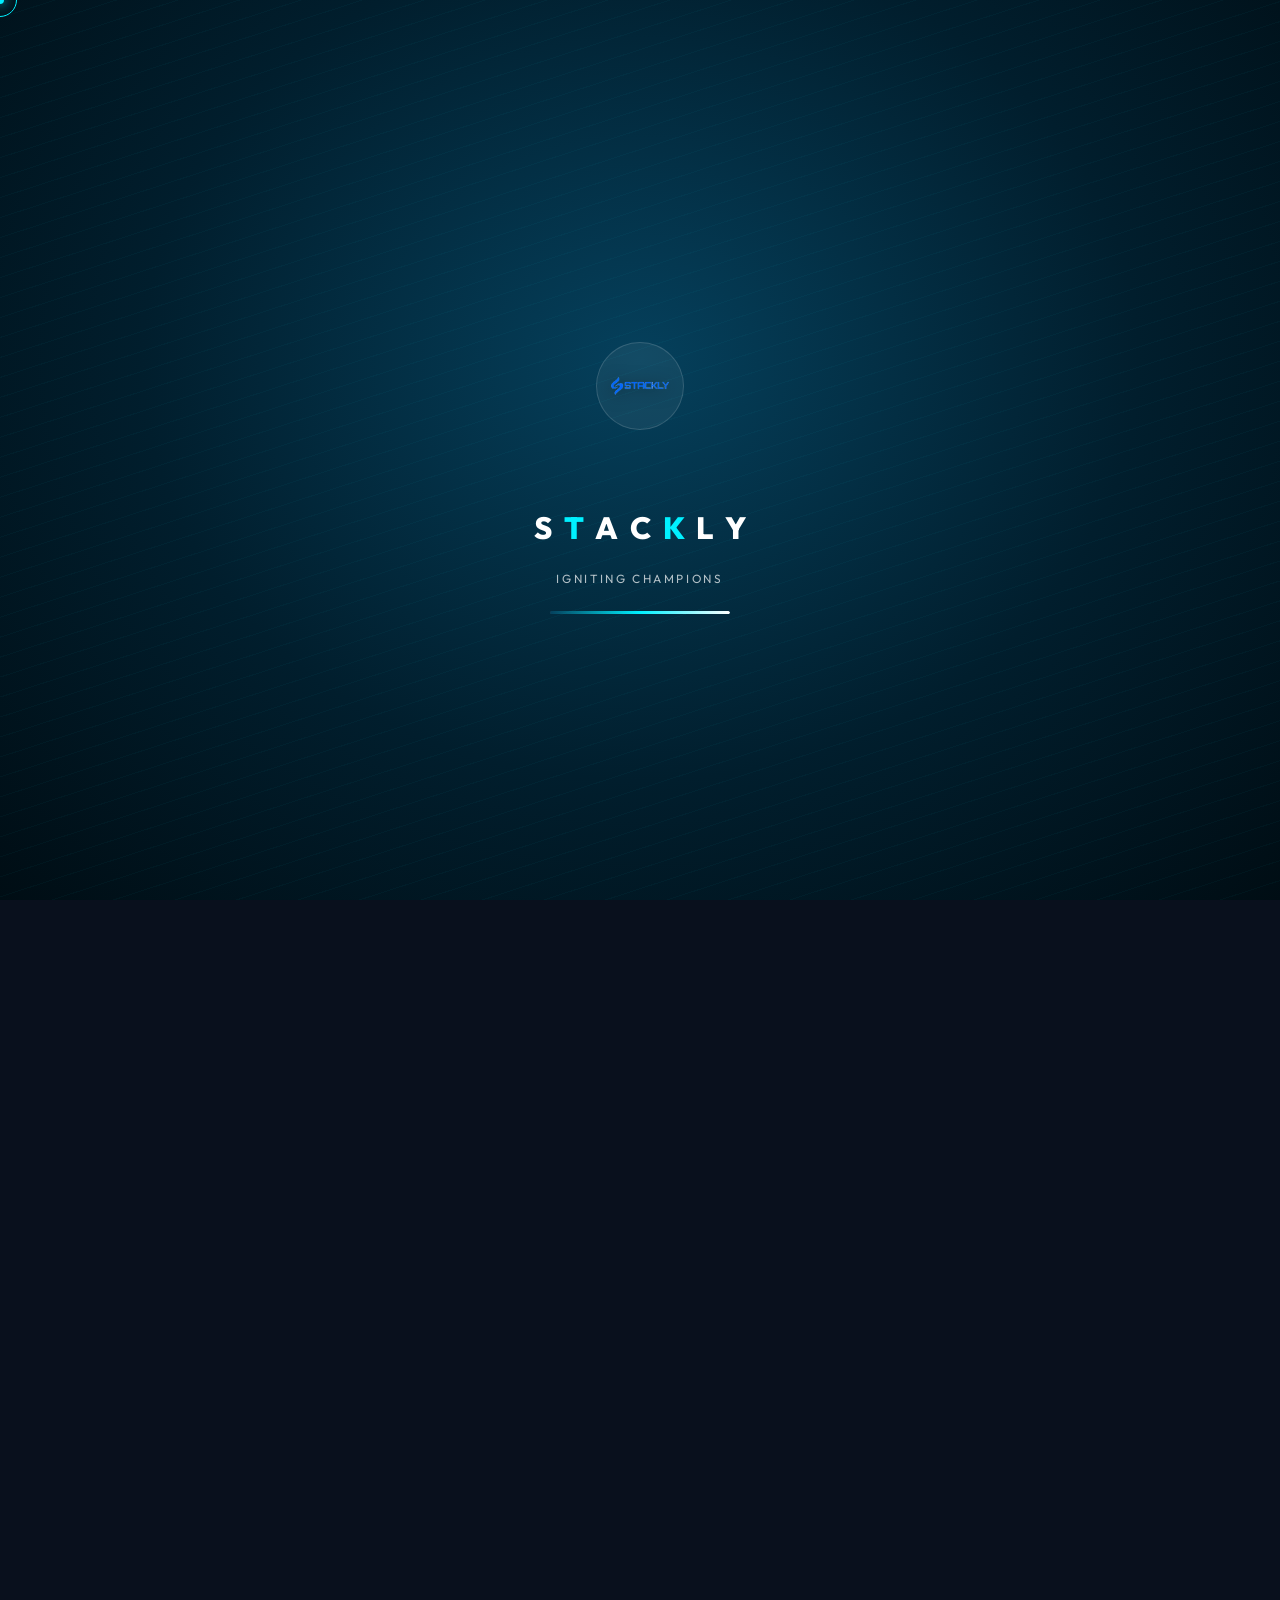
==== commit 4e5da04d: "Add files via upload" ====
--- a/index.html
+++ b/index.html
@@ -173,11 +173,6 @@
 <div id="sa-preloader" class="sa-preloader" role="status" aria-live="polite" aria-label="Loading Stackly Sports Academy">
     <div class="sa-preloader__field" aria-hidden="true"></div>
     <div class="sa-preloader__core">
-        <div class="sa-preloader__lane"></div>
-        <div class="sa-preloader__lane sa-preloader__lane--mid"></div>
-        <div class="sa-preloader__lane sa-preloader__lane--inner"></div>
-        <div class="sa-preloader__runner" aria-hidden="true"><span></span></div>
-        <div class="sa-preloader__ball" aria-hidden="true"></div>
         <div class="sa-preloader__mark">
             <img src="assets/stacklylogo-transparent.webp" alt="Stackly">
         </div>
--- a/style.css
+++ b/style.css
@@ -495,16 +495,45 @@
 .facility-card:hover .facility-content p { opacity: 1; }
 .facility-card:hover .facility-content h3 { color: var(--bg-dark) !important; }
 .coach-grid { display: grid; grid-template-columns: repeat(4, 1fr); gap: 30px; margin-top: 40px; }
-.coach-card { background: #ffffff; border: 1px solid rgba(0,0,0,0.06); box-shadow: 0 5px 20px rgba(0,0,0,0.05); border-radius: 20px; padding: 25px 20px; text-align: center; transition: transform 0.4s cubic-bezier(0.34, 1.56, 0.64, 1), box-shadow 0.4s ease, border-color 0.4s ease; position: relative; overflow: hidden; }
+.coach-card {
+  background: linear-gradient(145deg, rgba(16, 28, 52, 0.92) 0%, rgba(8, 15, 28, 0.96) 100%);
+  border: 1px solid rgba(0, 240, 255, 0.2);
+  box-shadow: 0 15px 35px rgba(0, 0, 0, 0.45);
+  border-radius: 20px;
+  padding: 30px 22px;
+  text-align: center;
+  transition: transform 0.4s cubic-bezier(0.34, 1.56, 0.64, 1), box-shadow 0.4s ease, border-color 0.4s ease;
+  position: relative;
+  overflow: hidden;
+  backdrop-filter: blur(14px);
+}
+.coach-card h3 {
+  color: #ffffff !important;
+  margin-top: 6px;
+  margin-bottom: 4px;
+}
+.coach-card p {
+  color: #cbd5e1 !important;
+}
 .coach-card::before {
   content: ''; position: absolute; top: 0; left: 50%; transform: translateX(-50%);
   width: 0; height: 3px; background: linear-gradient(90deg, transparent, var(--accent), transparent);
   transition: width 0.4s ease; z-index: 3;
 }
-.coach-img { width: 120px; height: 120px; border-radius: 50%; object-fit: cover; margin: 0 auto 20px auto; border: 3px solid var(--accent); transition: transform 0.4s cubic-bezier(0.34, 1.56, 0.64, 1); }
-.coach-socials { display: flex; justify-content: center; gap: 15px; margin-top: 15px; opacity: 1; transform: translateY(0); transition: all 0.4s ease; }
-.coach-socials a { color: #fff; background-color: #333; width: 35px; height: 35px; border-radius: 50%; display: flex; align-items: center; justify-content: center; font-size: 1rem; transition: all 0.3s ease; text-decoration: none; }
-.coach-socials a:hover { background-color: #7f9c00; color: #fff; transform: translateY(-3px); }
+.coach-img {
+  width: 130px;
+  height: 130px;
+  border-radius: 50%;
+  object-fit: cover;
+  margin: 0 auto 16px auto;
+  border: 3px solid var(--accent);
+  box-shadow: 0 0 20px rgba(0, 240, 255, 0.35);
+  transition: transform 0.4s cubic-bezier(0.34, 1.56, 0.64, 1);
+  display: block;
+}
+.coach-socials { display: flex; justify-content: center; gap: 12px; margin-top: 18px; opacity: 1; transform: translateY(0); transition: all 0.4s ease; }
+.coach-socials a { color: #fff; background-color: rgba(255, 255, 255, 0.08); width: 38px; height: 38px; border-radius: 50%; display: flex; align-items: center; justify-content: center; font-size: 1rem; transition: all 0.3s ease; text-decoration: none; border: 1px solid rgba(255,255,255,0.12); }
+.coach-socials a:hover { background-color: var(--accent); color: var(--bg-darker); transform: translateY(-3px); border-color: var(--accent); }
 .coach-social,
 .footer-social {
   display: flex;
@@ -740,15 +769,15 @@
     .stats-banner { grid-template-columns: repeat(2, 1fr) !important; gap: 30px !important; }
 }
 .facility-content h3 { color: #ffffff !important; transition: color 0.4s ease; }
-.marquee-container { overflow: hidden; white-space: nowrap; position: relative; padding: 40px 0; background: #ffffff; border-top: 1px solid rgba(0,0,0,0.05); border-bottom: 1px solid rgba(0,0,0,0.05); margin-top: 20px; }
-.marquee-container::before, .marquee-container::after { position: absolute; top: 0; width: 150px; height: 100%; content: ""; z-index: 2; }
-.marquee-container::before { left: 0; background: linear-gradient(to right, white 0%, rgba(255,255,255,0) 100%); }
-.marquee-container::after { right: 0; background: linear-gradient(to left, white 0%, rgba(255,255,255,0) 100%); }
+.marquee-container { overflow: hidden; white-space: nowrap; position: relative; padding: 36px 0; background: #070d18; border-top: 1px solid rgba(0, 240, 255, 0.15); border-bottom: 1px solid rgba(0, 240, 255, 0.15); margin-top: 20px; }
+.marquee-container::before, .marquee-container::after { position: absolute; top: 0; width: 150px; height: 100%; content: ""; z-index: 2; pointer-events: none; }
+.marquee-container::before { left: 0; background: linear-gradient(to right, #070d18 0%, rgba(7,13,24,0) 100%); }
+.marquee-container::after { right: 0; background: linear-gradient(to left, #070d18 0%, rgba(7,13,24,0) 100%); }
 .marquee-content { display: inline-block; animation: scrollMarquee 30s linear infinite; }
 .marquee-content:hover { animation-play-state: paused; }
-.marquee-item { display: inline-flex; align-items: center; justify-content: center; margin: 0 50px; font-size: 2.2rem; color: #ccc; font-weight: 800; text-transform: uppercase; letter-spacing: 2px; transition: color 0.3s ease; cursor: default; }
-.marquee-item:hover { color: var(--accent); }
-.marquee-item i { margin-right: 12px; font-size: 2.5rem; }
+.marquee-item { display: inline-flex; align-items: center; justify-content: center; margin: 0 50px; font-size: 2.2rem; color: rgba(255,255,255,0.45); font-weight: 800; text-transform: uppercase; letter-spacing: 2px; transition: color 0.3s ease, text-shadow 0.3s ease; cursor: default; }
+.marquee-item:hover { color: var(--accent); text-shadow: 0 0 20px rgba(0, 240, 255, 0.6); }
+.marquee-item i { margin-right: 12px; font-size: 2.5rem; color: var(--accent); }
 @keyframes scrollMarquee { 0% { transform: translateX(0); } 100% { transform: translateX(-50%); } }
 @media (max-width: 768px) { .marquee-container::before, .marquee-container::after { width: 50px; } .marquee-item { font-size: 1.5rem; margin: 0 30px; } .marquee-item i { font-size: 1.8rem; } }
 @media (max-width: 768px) {
@@ -804,16 +833,16 @@
   object-fit: cover;
   z-index: 0;
   pointer-events: none;
-  filter: saturate(1.12) contrast(1.08) brightness(0.72);
+  filter: saturate(1.15) contrast(1.1) brightness(0.85);
 }
 .page-hero__overlay {
   position: absolute;
   inset: 0;
   background: linear-gradient(
     180deg,
-    rgba(1, 30, 45, 0.62) 0%,
-    rgba(3, 46, 66, 0.42) 50%,
-    rgba(1, 30, 45, 0.8) 100%
+    rgba(5, 9, 18, 0.45) 0%,
+    rgba(5, 9, 18, 0.2) 50%,
+    rgba(5, 9, 18, 0.72) 100%
   );
   z-index: 1;
   pointer-events: none;
@@ -821,15 +850,15 @@
 .page-hero__inner {
   position: relative;
   z-index: 2;
-  max-width: 840px;
+  max-width: 860px;
   margin: 0 auto;
-  padding: 0;
-  background: transparent;
-  backdrop-filter: none;
-  -webkit-backdrop-filter: none;
-  border: none;
-  border-radius: 0;
-  box-shadow: none;
+  padding: 0 !important;
+  background: transparent !important;
+  backdrop-filter: none !important;
+  -webkit-backdrop-filter: none !important;
+  border: none !important;
+  border-radius: 0 !important;
+  box-shadow: none !important;
 }
 .page-hero__inner > * {
   position: relative;
@@ -877,16 +906,22 @@
 .content-section.alt { background: var(--bg-light); }
 .content-section.dark { background: var(--bg-dark); color: #fff; }
 .feature-tile {
-  background: #fff; border: 1px solid rgba(3,46,66,0.08); border-radius: 18px;
-  padding: 28px; transition: transform 0.35s cubic-bezier(0.34,1.4,0.64,1), box-shadow 0.35s, border-color 0.35s;
+  background: linear-gradient(145deg, rgba(16, 28, 52, 0.9) 0%, rgba(8, 15, 28, 0.95) 100%);
+  border: 1px solid rgba(0, 240, 255, 0.2);
+  border-radius: 18px;
+  padding: 28px;
+  transition: transform 0.35s cubic-bezier(0.34,1.4,0.64,1), box-shadow 0.35s, border-color 0.35s;
+  box-shadow: 0 14px 35px rgba(0, 0, 0, 0.4);
+  backdrop-filter: blur(14px);
 }
 .feature-tile:hover {
   transform: translateY(-10px) scale(1.02);
-  box-shadow: 0 18px 40px rgba(3,46,66,0.12);
+  box-shadow: 0 20px 45px rgba(0, 0, 0, 0.5), 0 0 25px rgba(0, 240, 255, 0.25);
   border-color: var(--accent);
 }
 .feature-tile i { color: var(--accent); font-size: 1.8rem; margin-bottom: 14px; }
-.feature-tile h3 { color: var(--text-dark); margin-bottom: 8px; }
+.feature-tile h3 { color: #ffffff !important; margin-bottom: 8px; }
+.feature-tile p { color: #cbd5e1 !important; }
 .hover-lift { transition: transform 0.35s cubic-bezier(0.34,1.4,0.64,1), box-shadow 0.35s; }
 .hover-lift:hover { transform: translateY(-8px); box-shadow: 0 16px 36px rgba(0,0,0,0.12); }
 .hover-glow { transition: box-shadow 0.35s, transform 0.35s; }
@@ -1068,37 +1103,46 @@
   margin-bottom: 8px;
   font-weight: 600;
 }
-.form-group input, .form-group select, .form-group textarea {
+.form-group input, .form-group select, .form-group textarea,
+input[type="text"], input[type="email"], input[type="tel"], input[type="password"], input[type="number"], input[type="search"], textarea, select {
   width: 100%;
   max-width: 100%;
   box-sizing: border-box;
   padding: 14px 18px;
   border-radius: 14px;
-  border: 1px solid rgba(255,255,255,0.14);
-  background: rgba(0,0,0,0.25);
-  color: #fff;
+  border: 1px solid rgba(255,255,255,0.16);
+  background: #091322 !important;
+  color: #ffffff !important;
   font: inherit;
   font-size: 1.05rem;
-  transition: border-color 0.25s, box-shadow 0.25s, background 0.25s;
-}
-.form-group input:-webkit-autofill,
-.form-group textarea:-webkit-autofill,
-.form-group select:-webkit-autofill,
-.form-group input:-webkit-autofill:hover,
-.form-group textarea:-webkit-autofill:hover,
-.form-group select:-webkit-autofill:hover,
-.form-group input:-webkit-autofill:focus,
-.form-group textarea:-webkit-autofill:focus,
-.form-group select:-webkit-autofill:focus,
-.form-group input:-internal-autofill-selected,
-.form-group textarea:-internal-autofill-selected,
-.form-group select:-internal-autofill-selected {
+  transition: border-color 0.25s, box-shadow 0.25s, background-color 0.25s;
+}
+input:-webkit-autofill,
+textarea:-webkit-autofill,
+select:-webkit-autofill,
+input:-webkit-autofill:hover,
+textarea:-webkit-autofill:hover,
+select:-webkit-autofill:hover,
+input:-webkit-autofill:focus,
+textarea:-webkit-autofill:focus,
+select:-webkit-autofill:focus,
+input:-internal-autofill-selected,
+textarea:-internal-autofill-selected,
+select:-internal-autofill-selected {
   -webkit-text-fill-color: #ffffff !important;
   color: #ffffff !important;
-  -webkit-box-shadow: 0 0 0 1000px rgba(3, 18, 29, 0.9) inset !important;
-  box-shadow: 0 0 0 1000px rgba(3, 18, 29, 0.9) inset !important;
-  background-color: rgba(3, 18, 29, 0.9) !important;
+  -webkit-box-shadow: 0 0 0 1000px #091322 inset !important;
+  box-shadow: 0 0 0 1000px #091322 inset !important;
+  background-color: #091322 !important;
   transition: background-color 5000s ease-in-out 0s;
+}
+input:focus, textarea:focus, select:focus,
+.form-group input:focus, .form-group select:focus, .form-group textarea:focus {
+  outline: none;
+  border-color: var(--accent) !important;
+  box-shadow: 0 0 0 3px rgba(0, 240, 255, 0.25) !important;
+  background-color: #0d1a2d !important;
+  color: #ffffff !important;
 }
 html, body, .auth-shell, .auth-panel, .auth-card-box, .dash-main, .dash-panel, .form-group {
   max-width: 100vw !important;
